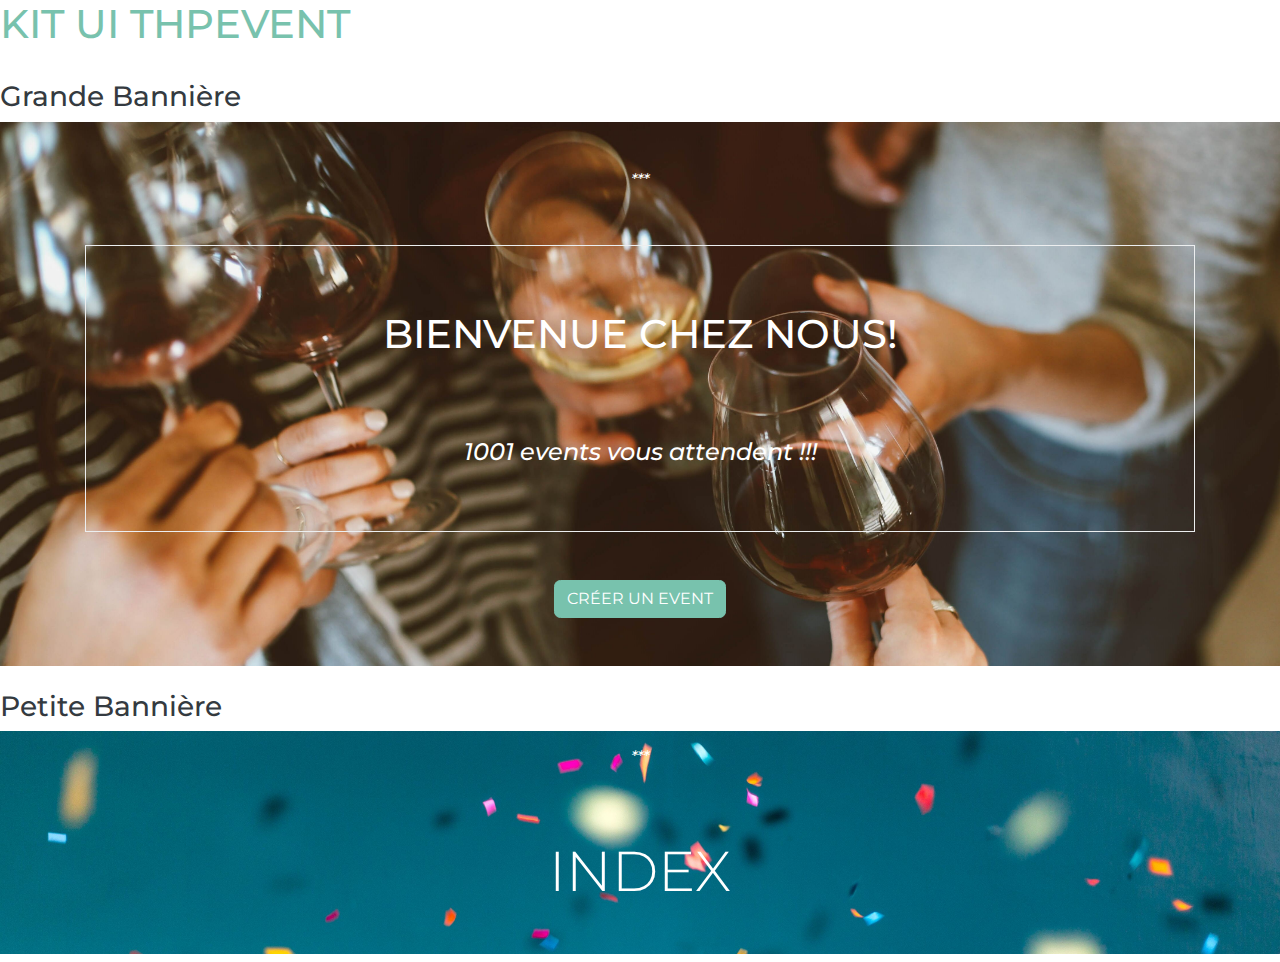
==== banner.html @ 634fb6c3 "AJout éléments card/navbar/footer/form/banner" ====
<!DOCTYPE html>
<html>
  <head>
    <meta charset='utf-8' />
    <title>THPEVENT</title>
    <link rel='stylesheet', href='stylesheet/style.css'>
    <link href='https://fonts.googleapis.com/css?family=Montserrat' rel='stylesheet'>
    <link rel="stylesheet" href="https://use.fontawesome.com/releases/v5.7.2/css/all.css" integrity="sha384-fnmOCqbTlWIlj8LyTjo7mOUStjsKC4pOpQbqyi7RrhN7udi9RwhKkMHpvLbHG9Sr" crossorigin="anonymous">
  </head>
  
  <body>
<h1 class="text-primary">KIT UI THPEVENT</h1></br>
<h3 class="text-dark">Grande Bannière</h3>
  <div class="small-header">
 	<div class="container">
      <div class="text-center">
        <h6 class="text-white font-italic p-5"> *** </h6>
        <div class="border">
        <h1 class="p-3 m-5 text-white ">BIENVENUE CHEZ NOUS!</h1>
        <h4 class="p-3 m-5 text-white font-italic">1001 events vous attendent !!!</h4></div>
        <a class="btn btn-primary btn-xl m-5 text-uppercase" href="#">Créer un EVENT</a>
      </div>
    </div> 
 </div></br>
<h3 class="text-dark">Petite Bannière</h3>
 <div class="header">
 	<div class="container">
      <div class="text-center">
        <h6 class="text-white font-italic p-3"> *** </h6>
        <h1 class="text-white display-4 font-bold p-5"> INDEX </h1>
      </div>
    </div> 
 </div>

  </body> 
<!-- Javascript de BOOTSTRAP pur faire fonctionner le drop down -->
<script src="https://code.jquery.com/jquery-3.3.1.slim.min.js" integrity="sha384-q8i/X+965DzO0rT7abK41JStQIAqVgRVzpbzo5smXKp4YfRvH+8abtTE1Pi6jizo" crossorigin="anonymous"></script>
<script src="https://cdnjs.cloudflare.com/ajax/libs/popper.js/1.14.7/umd/popper.min.js" integrity="sha384-UO2eT0CpHqdSJQ6hJty5KVphtPhzWj9WO1clHTMGa3JDZwrnQq4sF86dIHNDz0W1" crossorigin="anonymous"></script>
<script src="https://stackpath.bootstrapcdn.com/bootstrap/4.3.1/js/bootstrap.min.js" integrity="sha384-JjSmVgyd0p3pXB1rRibZUAYoIIy6OrQ6VrjIEaFf/nJGzIxFDsf4x0xIM+B07jRM" crossorigin="anonymous"></script>
---- stylesheet/style.css ----
@import url("https://fonts.googleapis.com/css?family=Montserrat");
:root {
  --blue: #007bff;
  --indigo: #6610f2;
  --purple: #6f42c1;
  --pink: #e83e8c;
  --red: #FF7851;
  --orange: #fd7e14;
  --yellow: #FFCE67;
  --green: #56CC9D;
  --teal: #20c997;
  --cyan: #6CC3D5;
  --white: #fff;
  --gray: #888;
  --gray-dark: #343a40;
  --primary: #78C2AD;
  --secondary: #F3969A;
  --success: #56CC9D;
  --info: #6CC3D5;
  --warning: #FFCE67;
  --danger: #FF7851;
  --light: #f8f9fa;
  --dark: #343a40;
  --breakpoint-xs: 0;
  --breakpoint-sm: 576px;
  --breakpoint-md: 768px;
  --breakpoint-lg: 992px;
  --breakpoint-xl: 1200px;
  --font-family-sans-serif: -apple-system, BlinkMacSystemFont, "Segoe UI", Roboto, "Helvetica Neue", Arial, "Noto Sans", sans-serif, "Apple Color Emoji", "Segoe UI Emoji", "Segoe UI Symbol", "Noto Color Emoji";
  --font-family-monospace: SFMono-Regular, Menlo, Monaco, Consolas, "Liberation Mono", "Courier New", monospace;
}

*,
*::before,
*::after {
  -webkit-box-sizing: border-box;
          box-sizing: border-box;
}

html {
  font-family: sans-serif;
  line-height: 1.15;
  -webkit-text-size-adjust: 100%;
  -webkit-tap-highlight-color: rgba(0, 0, 0, 0);
}

article, aside, figcaption, figure, footer, header, hgroup, main, nav, section {
  display: block;
}

.header {
  background: url("../images/spark.jpg");
  background-size: cover;
}

.small-header {
  background: url("../images/landing.jpg");
  background-size: cover;
}


body {
  margin: 0;
  font-family: -apple-system, BlinkMacSystemFont, "Segoe UI", Roboto, "Helvetica Neue", Arial, "Noto Sans", sans-serif, "Apple Color Emoji", "Segoe UI Emoji", "Segoe UI Symbol", "Noto Color Emoji";
  font-size: 1rem;
  font-weight: 400;
  line-height: 1.5;
  color: #888;
  text-align: left;
  background-color: #fff;
}

[tabindex="-1"]:focus {
  outline: 0 !important;
}

hr {
  -webkit-box-sizing: content-box;
          box-sizing: content-box;
  height: 0;
  overflow: visible;
}

h1, h2, h3, h4, h5, h6 {
  margin-top: 0;
  margin-bottom: 0.5rem;
}

p {
  margin-top: 0;
  margin-bottom: 1rem;
}

abbr[title],
abbr[data-original-title] {
  text-decoration: underline;
  -webkit-text-decoration: underline dotted;
          text-decoration: underline dotted;
  cursor: help;
  border-bottom: 0;
  text-decoration-skip-ink: none;
}

address {
  margin-bottom: 1rem;
  font-style: normal;
  line-height: inherit;
}

ol,
ul,
dl {
  margin-top: 0;
  margin-bottom: 1rem;
}

ol ol,
ul ul,
ol ul,
ul ol {
  margin-bottom: 0;
}

dt {
  font-weight: 700;
}

dd {
  margin-bottom: .5rem;
  margin-left: 0;
}

blockquote {
  margin: 0 0 1rem;
}

b,
strong {
  font-weight: bolder;
}

small {
  font-size: 80%;
}

sub,
sup {
  position: relative;
  font-size: 75%;
  line-height: 0;
  vertical-align: baseline;
}

sub {
  bottom: -.25em;
}

sup {
  top: -.5em;
}

a {
  color: #78C2AD;
  text-decoration: none;
  background-color: transparent;
}

a:hover {
  color: #4aa48a;
  text-decoration: underline;
}

a:not([href]):not([tabindex]) {
  color: inherit;
  text-decoration: none;
}

a:not([href]):not([tabindex]):hover, a:not([href]):not([tabindex]):focus {
  color: inherit;
  text-decoration: none;
}

a:not([href]):not([tabindex]):focus {
  outline: 0;
}

pre,
code,
kbd,
samp {
  font-family: SFMono-Regular, Menlo, Monaco, Consolas, "Liberation Mono", "Courier New", monospace;
  font-size: 1em;
}

pre {
  margin-top: 0;
  margin-bottom: 1rem;
  overflow: auto;
}

figure {
  margin: 0 0 1rem;
}

img {
  vertical-align: middle;
  border-style: none;
}

svg {
  overflow: hidden;
  vertical-align: middle;
}

table {
  border-collapse: collapse;
}

caption {
  padding-top: 0.75rem;
  padding-bottom: 0.75rem;
  color: #888;
  text-align: left;
  caption-side: bottom;
}

th {
  text-align: inherit;
}

label {
  display: inline-block;
  margin-bottom: 0.5rem;
}

button {
  border-radius: 0;
}

button:focus {
  outline: 1px dotted;
  outline: 5px auto -webkit-focus-ring-color;
}

input,
button,
select,
optgroup,
textarea {
  margin: 0;
  font-family: inherit;
  font-size: inherit;
  line-height: inherit;
}

button,
input {
  overflow: visible;
}

button,
select {
  text-transform: none;
}

select {
  word-wrap: normal;
}

button,
[type="button"],
[type="reset"],
[type="submit"] {
  -webkit-appearance: button;
}

button:not(:disabled),
[type="button"]:not(:disabled),
[type="reset"]:not(:disabled),
[type="submit"]:not(:disabled) {
  cursor: pointer;
}

button::-moz-focus-inner,
[type="button"]::-moz-focus-inner,
[type="reset"]::-moz-focus-inner,
[type="submit"]::-moz-focus-inner {
  padding: 0;
  border-style: none;
}

input[type="radio"],
input[type="checkbox"] {
  -webkit-box-sizing: border-box;
          box-sizing: border-box;
  padding: 0;
}

input[type="date"],
input[type="time"],
input[type="datetime-local"],
input[type="month"] {
  -webkit-appearance: listbox;
}

textarea {
  overflow: auto;
  resize: vertical;
}

fieldset {
  min-width: 0;
  padding: 0;
  margin: 0;
  border: 0;
}

legend {
  display: block;
  width: 100%;
  max-width: 100%;
  padding: 0;
  margin-bottom: .5rem;
  font-size: 1.5rem;
  line-height: inherit;
  color: inherit;
  white-space: normal;
}

progress {
  vertical-align: baseline;
}

[type="number"]::-webkit-inner-spin-button,
[type="number"]::-webkit-outer-spin-button {
  height: auto;
}

[type="search"] {
  outline-offset: -2px;
  -webkit-appearance: none;
}

[type="search"]::-webkit-search-decoration {
  -webkit-appearance: none;
}

::-webkit-file-upload-button {
  font: inherit;
  -webkit-appearance: button;
}

output {
  display: inline-block;
}

summary {
  display: list-item;
  cursor: pointer;
}

template {
  display: none;
}

[hidden] {
  display: none !important;
}


h1, h2, h3, h4, h5, h6,
.h1, .h2, .h3, .h4, .h5, .h6 {
  margin-bottom: 0.5rem;
  font-family: "Montserrat", -apple-system, system-ui, BlinkMacSystemFont, "Segoe UI", Roboto, "Helvetica Neue", Arial, sans-serif;
  font-weight: 500;
  line-height: 1.2;
  color: #5a5a5a;
}

h1, .h1 {
  font-size: 2.5rem;
}

h2, .h2 {
  font-size: 2rem;
}

h3, .h3 {
  font-size: 1.75rem;
}

h4, .h4 {
  font-size: 1.5rem;
}

h5, .h5 {
  font-size: 1.25rem;
}

h6, .h6 {
  font-size: 1rem;
}

.lead {
  font-size: 1.25rem;
  font-weight: 300;
}

.display-1 {
  font-size: 6rem;
  font-weight: 300;
  line-height: 1.2;
}

.display-2 {
  font-size: 5.5rem;
  font-weight: 300;
  line-height: 1.2;
}

.display-3 {
  font-size: 4.5rem;
  font-weight: 300;
  line-height: 1.2;
}

.display-4 {
  font-size: 3.5rem;
  font-weight: 300;
  line-height: 1.2;
}

hr {
  margin-top: 1rem;
  margin-bottom: 1rem;
  border: 0;
  border-top: 1px solid rgba(0, 0, 0, 0.1);
}

small,
.small {
  font-size: 80%;
  font-weight: 400;
}

mark,
.mark {
  padding: 0.2em;
  background-color: #fcf8e3;
}

.list-unstyled {
  padding-left: 0;
  list-style: none;
}

.list-inline {
  padding-left: 0;
  list-style: none;
}

.list-inline-item {
  display: inline-block;
}

.list-inline-item:not(:last-child) {
  margin-right: 0.5rem;
}

.initialism {
  font-size: 90%;
  text-transform: uppercase;
}

.blockquote {
  margin-bottom: 1rem;
  font-size: 1.25rem;
}

.blockquote-footer {
  display: block;
  font-size: 80%;
  color: #888;
}

.blockquote-footer::before {
  content: "\2014\00A0";
}

.img-fluid {
  max-width: 100%;
  height: auto;
}

.img-thumbnail {
  padding: 0.25rem;
  background-color: #fff;
  border: 1px solid #eceeef;
  border-radius: 0.4rem;
  max-width: 100%;
  height: auto;
}

.figure {
  display: inline-block;
}

.figure-img {
  margin-bottom: 0.5rem;
  line-height: 1;
}

.figure-caption {
  font-size: 90%;
  color: #888;
}

code {
  font-size: 87.5%;
  color: #e83e8c;
  word-break: break-word;
}

a > code {
  color: inherit;
}

kbd {
  padding: 0.2rem 0.4rem;
  font-size: 87.5%;
  color: #fff;
  background-color: #212529;
  border-radius: 0.3rem;
}

kbd kbd {
  padding: 0;
  font-size: 100%;
  font-weight: 700;
}

pre {
  display: block;
  font-size: 87.5%;
  color: #212529;
}

pre code {
  font-size: inherit;
  color: inherit;
  word-break: normal;
}

.pre-scrollable {
  max-height: 340px;
  overflow-y: scroll;
}

.container {
  width: 100%;
  padding-right: 15px;
  padding-left: 15px;
  margin-right: auto;
  margin-left: auto;
}

@media (min-width: 576px) {
  .container {
    max-width: 540px;
  }
}

@media (min-width: 768px) {
  .container {
    max-width: 720px;
  }
}

@media (min-width: 992px) {
  .container {
    max-width: 960px;
  }
}

@media (min-width: 1200px) {
  .container {
    max-width: 1140px;
  }
}

.container-fluid {
  width: 100%;
  padding-right: 15px;
  padding-left: 15px;
  margin-right: auto;
  margin-left: auto;
}

.row {
  display: -webkit-box;
  display: -ms-flexbox;
  display: flex;
  -ms-flex-wrap: wrap;
      flex-wrap: wrap;
  margin-right: -15px;
  margin-left: -15px;
}

.no-gutters {
  margin-right: 0;
  margin-left: 0;
}

.no-gutters > .col,
.no-gutters > [class*="col-"] {
  padding-right: 0;
  padding-left: 0;
}

.col-1, .col-2, .col-3, .col-4, .col-5, .col-6, .col-7, .col-8, .col-9, .col-10, .col-11, .col-12, .col,
.col-auto, .col-sm-1, .col-sm-2, .col-sm-3, .col-sm-4, .col-sm-5, .col-sm-6, .col-sm-7, .col-sm-8, .col-sm-9, .col-sm-10, .col-sm-11, .col-sm-12, .col-sm,
.col-sm-auto, .col-md-1, .col-md-2, .col-md-3, .col-md-4, .col-md-5, .col-md-6, .col-md-7, .col-md-8, .col-md-9, .col-md-10, .col-md-11, .col-md-12, .col-md,
.col-md-auto, .col-lg-1, .col-lg-2, .col-lg-3, .col-lg-4, .col-lg-5, .col-lg-6, .col-lg-7, .col-lg-8, .col-lg-9, .col-lg-10, .col-lg-11, .col-lg-12, .col-lg,
.col-lg-auto, .col-xl-1, .col-xl-2, .col-xl-3, .col-xl-4, .col-xl-5, .col-xl-6, .col-xl-7, .col-xl-8, .col-xl-9, .col-xl-10, .col-xl-11, .col-xl-12, .col-xl,
.col-xl-auto {
  position: relative;
  width: 100%;
  padding-right: 15px;
  padding-left: 15px;
}

.col {
  -ms-flex-preferred-size: 0;
      flex-basis: 0;
  -webkit-box-flex: 1;
      -ms-flex-positive: 1;
          flex-grow: 1;
  max-width: 100%;
}

.col-auto {
  -webkit-box-flex: 0;
      -ms-flex: 0 0 auto;
          flex: 0 0 auto;
  width: auto;
  max-width: 100%;
}

.col-1 {
  -webkit-box-flex: 0;
      -ms-flex: 0 0 8.3333333333%;
          flex: 0 0 8.3333333333%;
  max-width: 8.3333333333%;
}

.col-2 {
  -webkit-box-flex: 0;
      -ms-flex: 0 0 16.6666666667%;
          flex: 0 0 16.6666666667%;
  max-width: 16.6666666667%;
}

.col-3 {
  -webkit-box-flex: 0;
      -ms-flex: 0 0 25%;
          flex: 0 0 25%;
  max-width: 25%;
}

.col-4 {
  -webkit-box-flex: 0;
      -ms-flex: 0 0 33.3333333333%;
          flex: 0 0 33.3333333333%;
  max-width: 33.3333333333%;
}

.col-5 {
  -webkit-box-flex: 0;
      -ms-flex: 0 0 41.6666666667%;
          flex: 0 0 41.6666666667%;
  max-width: 41.6666666667%;
}

.col-6 {
  -webkit-box-flex: 0;
      -ms-flex: 0 0 50%;
          flex: 0 0 50%;
  max-width: 50%;
}

.col-7 {
  -webkit-box-flex: 0;
      -ms-flex: 0 0 58.3333333333%;
          flex: 0 0 58.3333333333%;
  max-width: 58.3333333333%;
}

.col-8 {
  -webkit-box-flex: 0;
      -ms-flex: 0 0 66.6666666667%;
          flex: 0 0 66.6666666667%;
  max-width: 66.6666666667%;
}

.col-9 {
  -webkit-box-flex: 0;
      -ms-flex: 0 0 75%;
          flex: 0 0 75%;
  max-width: 75%;
}

.col-10 {
  -webkit-box-flex: 0;
      -ms-flex: 0 0 83.3333333333%;
          flex: 0 0 83.3333333333%;
  max-width: 83.3333333333%;
}

.col-11 {
  -webkit-box-flex: 0;
      -ms-flex: 0 0 91.6666666667%;
          flex: 0 0 91.6666666667%;
  max-width: 91.6666666667%;
}

.col-12 {
  -webkit-box-flex: 0;
      -ms-flex: 0 0 100%;
          flex: 0 0 100%;
  max-width: 100%;
}

.order-first {
  -webkit-box-ordinal-group: 0;
      -ms-flex-order: -1;
          order: -1;
}

.order-last {
  -webkit-box-ordinal-group: 14;
      -ms-flex-order: 13;
          order: 13;
}

.order-0 {
  -webkit-box-ordinal-group: 1;
      -ms-flex-order: 0;
          order: 0;
}

.order-1 {
  -webkit-box-ordinal-group: 2;
      -ms-flex-order: 1;
          order: 1;
}

.order-2 {
  -webkit-box-ordinal-group: 3;
      -ms-flex-order: 2;
          order: 2;
}

.order-3 {
  -webkit-box-ordinal-group: 4;
      -ms-flex-order: 3;
          order: 3;
}

.order-4 {
  -webkit-box-ordinal-group: 5;
      -ms-flex-order: 4;
          order: 4;
}

.order-5 {
  -webkit-box-ordinal-group: 6;
      -ms-flex-order: 5;
          order: 5;
}

.order-6 {
  -webkit-box-ordinal-group: 7;
      -ms-flex-order: 6;
          order: 6;
}

.order-7 {
  -webkit-box-ordinal-group: 8;
      -ms-flex-order: 7;
          order: 7;
}

.order-8 {
  -webkit-box-ordinal-group: 9;
      -ms-flex-order: 8;
          order: 8;
}

.order-9 {
  -webkit-box-ordinal-group: 10;
      -ms-flex-order: 9;
          order: 9;
}

.order-10 {
  -webkit-box-ordinal-group: 11;
      -ms-flex-order: 10;
          order: 10;
}

.order-11 {
  -webkit-box-ordinal-group: 12;
      -ms-flex-order: 11;
          order: 11;
}

.order-12 {
  -webkit-box-ordinal-group: 13;
      -ms-flex-order: 12;
          order: 12;
}

.offset-1 {
  margin-left: 8.3333333333%;
}

.offset-2 {
  margin-left: 16.6666666667%;
}

.offset-3 {
  margin-left: 25%;
}

.offset-4 {
  margin-left: 33.3333333333%;
}

.offset-5 {
  margin-left: 41.6666666667%;
}

.offset-6 {
  margin-left: 50%;
}

.offset-7 {
  margin-left: 58.3333333333%;
}

.offset-8 {
  margin-left: 66.6666666667%;
}

.offset-9 {
  margin-left: 75%;
}

.offset-10 {
  margin-left: 83.3333333333%;
}

.offset-11 {
  margin-left: 91.6666666667%;
}

@media (min-width: 576px) {
  .col-sm {
    -ms-flex-preferred-size: 0;
        flex-basis: 0;
    -webkit-box-flex: 1;
        -ms-flex-positive: 1;
            flex-grow: 1;
    max-width: 100%;
  }
  .col-sm-auto {
    -webkit-box-flex: 0;
        -ms-flex: 0 0 auto;
            flex: 0 0 auto;
    width: auto;
    max-width: 100%;
  }
  .col-sm-1 {
    -webkit-box-flex: 0;
        -ms-flex: 0 0 8.3333333333%;
            flex: 0 0 8.3333333333%;
    max-width: 8.3333333333%;
  }
  .col-sm-2 {
    -webkit-box-flex: 0;
        -ms-flex: 0 0 16.6666666667%;
            flex: 0 0 16.6666666667%;
    max-width: 16.6666666667%;
  }
  .col-sm-3 {
    -webkit-box-flex: 0;
        -ms-flex: 0 0 25%;
            flex: 0 0 25%;
    max-width: 25%;
  }
  .col-sm-4 {
    -webkit-box-flex: 0;
        -ms-flex: 0 0 33.3333333333%;
            flex: 0 0 33.3333333333%;
    max-width: 33.3333333333%;
  }
  .col-sm-5 {
    -webkit-box-flex: 0;
        -ms-flex: 0 0 41.6666666667%;
            flex: 0 0 41.6666666667%;
    max-width: 41.6666666667%;
  }
  .col-sm-6 {
    -webkit-box-flex: 0;
        -ms-flex: 0 0 50%;
            flex: 0 0 50%;
    max-width: 50%;
  }
  .col-sm-7 {
    -webkit-box-flex: 0;
        -ms-flex: 0 0 58.3333333333%;
            flex: 0 0 58.3333333333%;
    max-width: 58.3333333333%;
  }
  .col-sm-8 {
    -webkit-box-flex: 0;
        -ms-flex: 0 0 66.6666666667%;
            flex: 0 0 66.6666666667%;
    max-width: 66.6666666667%;
  }
  .col-sm-9 {
    -webkit-box-flex: 0;
        -ms-flex: 0 0 75%;
            flex: 0 0 75%;
    max-width: 75%;
  }
  .col-sm-10 {
    -webkit-box-flex: 0;
        -ms-flex: 0 0 83.3333333333%;
            flex: 0 0 83.3333333333%;
    max-width: 83.3333333333%;
  }
  .col-sm-11 {
    -webkit-box-flex: 0;
        -ms-flex: 0 0 91.6666666667%;
            flex: 0 0 91.6666666667%;
    max-width: 91.6666666667%;
  }
  .col-sm-12 {
    -webkit-box-flex: 0;
        -ms-flex: 0 0 100%;
            flex: 0 0 100%;
    max-width: 100%;
  }
  .order-sm-first {
    -webkit-box-ordinal-group: 0;
        -ms-flex-order: -1;
            order: -1;
  }
  .order-sm-last {
    -webkit-box-ordinal-group: 14;
        -ms-flex-order: 13;
            order: 13;
  }
  .order-sm-0 {
    -webkit-box-ordinal-group: 1;
        -ms-flex-order: 0;
            order: 0;
  }
  .order-sm-1 {
    -webkit-box-ordinal-group: 2;
        -ms-flex-order: 1;
            order: 1;
  }
  .order-sm-2 {
    -webkit-box-ordinal-group: 3;
        -ms-flex-order: 2;
            order: 2;
  }
  .order-sm-3 {
    -webkit-box-ordinal-group: 4;
        -ms-flex-order: 3;
            order: 3;
  }
  .order-sm-4 {
    -webkit-box-ordinal-group: 5;
        -ms-flex-order: 4;
            order: 4;
  }
  .order-sm-5 {
    -webkit-box-ordinal-group: 6;
        -ms-flex-order: 5;
            order: 5;
  }
  .order-sm-6 {
    -webkit-box-ordinal-group: 7;
        -ms-flex-order: 6;
            order: 6;
  }
  .order-sm-7 {
    -webkit-box-ordinal-group: 8;
        -ms-flex-order: 7;
            order: 7;
  }
  .order-sm-8 {
    -webkit-box-ordinal-group: 9;
        -ms-flex-order: 8;
            order: 8;
  }
  .order-sm-9 {
    -webkit-box-ordinal-group: 10;
        -ms-flex-order: 9;
            order: 9;
  }
  .order-sm-10 {
    -webkit-box-ordinal-group: 11;
        -ms-flex-order: 10;
            order: 10;
  }
  .order-sm-11 {
    -webkit-box-ordinal-group: 12;
        -ms-flex-order: 11;
            order: 11;
  }
  .order-sm-12 {
    -webkit-box-ordinal-group: 13;
        -ms-flex-order: 12;
            order: 12;
  }
  .offset-sm-0 {
    margin-left: 0;
  }
  .offset-sm-1 {
    margin-left: 8.3333333333%;
  }
  .offset-sm-2 {
    margin-left: 16.6666666667%;
  }
  .offset-sm-3 {
    margin-left: 25%;
  }
  .offset-sm-4 {
    margin-left: 33.3333333333%;
  }
  .offset-sm-5 {
    margin-left: 41.6666666667%;
  }
  .offset-sm-6 {
    margin-left: 50%;
  }
  .offset-sm-7 {
    margin-left: 58.3333333333%;
  }
  .offset-sm-8 {
    margin-left: 66.6666666667%;
  }
  .offset-sm-9 {
    margin-left: 75%;
  }
  .offset-sm-10 {
    margin-left: 83.3333333333%;
  }
  .offset-sm-11 {
    margin-left: 91.6666666667%;
  }
}

@media (min-width: 768px) {
  .col-md {
    -ms-flex-preferred-size: 0;
        flex-basis: 0;
    -webkit-box-flex: 1;
        -ms-flex-positive: 1;
            flex-grow: 1;
    max-width: 100%;
  }
  .col-md-auto {
    -webkit-box-flex: 0;
        -ms-flex: 0 0 auto;
            flex: 0 0 auto;
    width: auto;
    max-width: 100%;
  }
  .col-md-1 {
    -webkit-box-flex: 0;
        -ms-flex: 0 0 8.3333333333%;
            flex: 0 0 8.3333333333%;
    max-width: 8.3333333333%;
  }
  .col-md-2 {
    -webkit-box-flex: 0;
        -ms-flex: 0 0 16.6666666667%;
            flex: 0 0 16.6666666667%;
    max-width: 16.6666666667%;
  }
  .col-md-3 {
    -webkit-box-flex: 0;
        -ms-flex: 0 0 25%;
            flex: 0 0 25%;
    max-width: 25%;
  }
  .col-md-4 {
    -webkit-box-flex: 0;
        -ms-flex: 0 0 33.3333333333%;
            flex: 0 0 33.3333333333%;
    max-width: 33.3333333333%;
  }
  .col-md-5 {
    -webkit-box-flex: 0;
        -ms-flex: 0 0 41.6666666667%;
            flex: 0 0 41.6666666667%;
    max-width: 41.6666666667%;
  }
  .col-md-6 {
    -webkit-box-flex: 0;
        -ms-flex: 0 0 50%;
            flex: 0 0 50%;
    max-width: 50%;
  }
  .col-md-7 {
    -webkit-box-flex: 0;
        -ms-flex: 0 0 58.3333333333%;
            flex: 0 0 58.3333333333%;
    max-width: 58.3333333333%;
  }
  .col-md-8 {
    -webkit-box-flex: 0;
        -ms-flex: 0 0 66.6666666667%;
            flex: 0 0 66.6666666667%;
    max-width: 66.6666666667%;
  }
  .col-md-9 {
    -webkit-box-flex: 0;
        -ms-flex: 0 0 75%;
            flex: 0 0 75%;
    max-width: 75%;
  }
  .col-md-10 {
    -webkit-box-flex: 0;
        -ms-flex: 0 0 83.3333333333%;
            flex: 0 0 83.3333333333%;
    max-width: 83.3333333333%;
  }
  .col-md-11 {
    -webkit-box-flex: 0;
        -ms-flex: 0 0 91.6666666667%;
            flex: 0 0 91.6666666667%;
    max-width: 91.6666666667%;
  }
  .col-md-12 {
    -webkit-box-flex: 0;
        -ms-flex: 0 0 100%;
            flex: 0 0 100%;
    max-width: 100%;
  }
  .order-md-first {
    -webkit-box-ordinal-group: 0;
        -ms-flex-order: -1;
            order: -1;
  }
  .order-md-last {
    -webkit-box-ordinal-group: 14;
        -ms-flex-order: 13;
            order: 13;
  }
  .order-md-0 {
    -webkit-box-ordinal-group: 1;
        -ms-flex-order: 0;
            order: 0;
  }
  .order-md-1 {
    -webkit-box-ordinal-group: 2;
        -ms-flex-order: 1;
            order: 1;
  }
  .order-md-2 {
    -webkit-box-ordinal-group: 3;
        -ms-flex-order: 2;
            order: 2;
  }
  .order-md-3 {
    -webkit-box-ordinal-group: 4;
        -ms-flex-order: 3;
            order: 3;
  }
  .order-md-4 {
    -webkit-box-ordinal-group: 5;
        -ms-flex-order: 4;
            order: 4;
  }
  .order-md-5 {
    -webkit-box-ordinal-group: 6;
        -ms-flex-order: 5;
            order: 5;
  }
  .order-md-6 {
    -webkit-box-ordinal-group: 7;
        -ms-flex-order: 6;
            order: 6;
  }
  .order-md-7 {
    -webkit-box-ordinal-group: 8;
        -ms-flex-order: 7;
            order: 7;
  }
  .order-md-8 {
    -webkit-box-ordinal-group: 9;
        -ms-flex-order: 8;
            order: 8;
  }
  .order-md-9 {
    -webkit-box-ordinal-group: 10;
        -ms-flex-order: 9;
            order: 9;
  }
  .order-md-10 {
    -webkit-box-ordinal-group: 11;
        -ms-flex-order: 10;
            order: 10;
  }
  .order-md-11 {
    -webkit-box-ordinal-group: 12;
        -ms-flex-order: 11;
            order: 11;
  }
  .order-md-12 {
    -webkit-box-ordinal-group: 13;
        -ms-flex-order: 12;
            order: 12;
  }
  .offset-md-0 {
    margin-left: 0;
  }
  .offset-md-1 {
    margin-left: 8.3333333333%;
  }
  .offset-md-2 {
    margin-left: 16.6666666667%;
  }
  .offset-md-3 {
    margin-left: 25%;
  }
  .offset-md-4 {
    margin-left: 33.3333333333%;
  }
  .offset-md-5 {
    margin-left: 41.6666666667%;
  }
  .offset-md-6 {
    margin-left: 50%;
  }
  .offset-md-7 {
    margin-left: 58.3333333333%;
  }
  .offset-md-8 {
    margin-left: 66.6666666667%;
  }
  .offset-md-9 {
    margin-left: 75%;
  }
  .offset-md-10 {
    margin-left: 83.3333333333%;
  }
  .offset-md-11 {
    margin-left: 91.6666666667%;
  }
}

@media (min-width: 992px) {
  .col-lg {
    -ms-flex-preferred-size: 0;
        flex-basis: 0;
    -webkit-box-flex: 1;
        -ms-flex-positive: 1;
            flex-grow: 1;
    max-width: 100%;
  }
  .col-lg-auto {
    -webkit-box-flex: 0;
        -ms-flex: 0 0 auto;
            flex: 0 0 auto;
    width: auto;
    max-width: 100%;
  }
  .col-lg-1 {
    -webkit-box-flex: 0;
        -ms-flex: 0 0 8.3333333333%;
            flex: 0 0 8.3333333333%;
    max-width: 8.3333333333%;
  }
  .col-lg-2 {
    -webkit-box-flex: 0;
        -ms-flex: 0 0 16.6666666667%;
            flex: 0 0 16.6666666667%;
    max-width: 16.6666666667%;
  }
  .col-lg-3 {
    -webkit-box-flex: 0;
        -ms-flex: 0 0 25%;
            flex: 0 0 25%;
    max-width: 25%;
  }
  .col-lg-4 {
    -webkit-box-flex: 0;
        -ms-flex: 0 0 33.3333333333%;
            flex: 0 0 33.3333333333%;
    max-width: 33.3333333333%;
  }
  .col-lg-5 {
    -webkit-box-flex: 0;
        -ms-flex: 0 0 41.6666666667%;
            flex: 0 0 41.6666666667%;
    max-width: 41.6666666667%;
  }
  .col-lg-6 {
    -webkit-box-flex: 0;
        -ms-flex: 0 0 50%;
            flex: 0 0 50%;
    max-width: 50%;
  }
  .col-lg-7 {
    -webkit-box-flex: 0;
        -ms-flex: 0 0 58.3333333333%;
            flex: 0 0 58.3333333333%;
    max-width: 58.3333333333%;
  }
  .col-lg-8 {
    -webkit-box-flex: 0;
        -ms-flex: 0 0 66.6666666667%;
            flex: 0 0 66.6666666667%;
    max-width: 66.6666666667%;
  }
  .col-lg-9 {
    -webkit-box-flex: 0;
        -ms-flex: 0 0 75%;
            flex: 0 0 75%;
    max-width: 75%;
  }
  .col-lg-10 {
    -webkit-box-flex: 0;
        -ms-flex: 0 0 83.3333333333%;
            flex: 0 0 83.3333333333%;
    max-width: 83.3333333333%;
  }
  .col-lg-11 {
    -webkit-box-flex: 0;
        -ms-flex: 0 0 91.6666666667%;
            flex: 0 0 91.6666666667%;
    max-width: 91.6666666667%;
  }
  .col-lg-12 {
    -webkit-box-flex: 0;
        -ms-flex: 0 0 100%;
            flex: 0 0 100%;
    max-width: 100%;
  }
  .order-lg-first {
    -webkit-box-ordinal-group: 0;
        -ms-flex-order: -1;
            order: -1;
  }
  .order-lg-last {
    -webkit-box-ordinal-group: 14;
        -ms-flex-order: 13;
            order: 13;
  }
  .order-lg-0 {
    -webkit-box-ordinal-group: 1;
        -ms-flex-order: 0;
            order: 0;
  }
  .order-lg-1 {
    -webkit-box-ordinal-group: 2;
        -ms-flex-order: 1;
            order: 1;
  }
  .order-lg-2 {
    -webkit-box-ordinal-group: 3;
        -ms-flex-order: 2;
            order: 2;
  }
  .order-lg-3 {
    -webkit-box-ordinal-group: 4;
        -ms-flex-order: 3;
            order: 3;
  }
  .order-lg-4 {
    -webkit-box-ordinal-group: 5;
        -ms-flex-order: 4;
            order: 4;
  }
  .order-lg-5 {
    -webkit-box-ordinal-group: 6;
        -ms-flex-order: 5;
            order: 5;
  }
  .order-lg-6 {
    -webkit-box-ordinal-group: 7;
        -ms-flex-order: 6;
            order: 6;
  }
  .order-lg-7 {
    -webkit-box-ordinal-group: 8;
        -ms-flex-order: 7;
            order: 7;
  }
  .order-lg-8 {
    -webkit-box-ordinal-group: 9;
        -ms-flex-order: 8;
            order: 8;
  }
  .order-lg-9 {
    -webkit-box-ordinal-group: 10;
        -ms-flex-order: 9;
            order: 9;
  }
  .order-lg-10 {
    -webkit-box-ordinal-group: 11;
        -ms-flex-order: 10;
            order: 10;
  }
  .order-lg-11 {
    -webkit-box-ordinal-group: 12;
        -ms-flex-order: 11;
            order: 11;
  }
  .order-lg-12 {
    -webkit-box-ordinal-group: 13;
        -ms-flex-order: 12;
            order: 12;
  }
  .offset-lg-0 {
    margin-left: 0;
  }
  .offset-lg-1 {
    margin-left: 8.3333333333%;
  }
  .offset-lg-2 {
    margin-left: 16.6666666667%;
  }
  .offset-lg-3 {
    margin-left: 25%;
  }
  .offset-lg-4 {
    margin-left: 33.3333333333%;
  }
  .offset-lg-5 {
    margin-left: 41.6666666667%;
  }
  .offset-lg-6 {
    margin-left: 50%;
  }
  .offset-lg-7 {
    margin-left: 58.3333333333%;
  }
  .offset-lg-8 {
    margin-left: 66.6666666667%;
  }
  .offset-lg-9 {
    margin-left: 75%;
  }
  .offset-lg-10 {
    margin-left: 83.3333333333%;
  }
  .offset-lg-11 {
    margin-left: 91.6666666667%;
  }
}

@media (min-width: 1200px) {
  .col-xl {
    -ms-flex-preferred-size: 0;
        flex-basis: 0;
    -webkit-box-flex: 1;
        -ms-flex-positive: 1;
            flex-grow: 1;
    max-width: 100%;
  }
  .col-xl-auto {
    -webkit-box-flex: 0;
        -ms-flex: 0 0 auto;
            flex: 0 0 auto;
    width: auto;
    max-width: 100%;
  }
  .col-xl-1 {
    -webkit-box-flex: 0;
        -ms-flex: 0 0 8.3333333333%;
            flex: 0 0 8.3333333333%;
    max-width: 8.3333333333%;
  }
  .col-xl-2 {
    -webkit-box-flex: 0;
        -ms-flex: 0 0 16.6666666667%;
            flex: 0 0 16.6666666667%;
    max-width: 16.6666666667%;
  }
  .col-xl-3 {
    -webkit-box-flex: 0;
        -ms-flex: 0 0 25%;
            flex: 0 0 25%;
    max-width: 25%;
  }
  .col-xl-4 {
    -webkit-box-flex: 0;
        -ms-flex: 0 0 33.3333333333%;
            flex: 0 0 33.3333333333%;
    max-width: 33.3333333333%;
  }
  .col-xl-5 {
    -webkit-box-flex: 0;
        -ms-flex: 0 0 41.6666666667%;
            flex: 0 0 41.6666666667%;
    max-width: 41.6666666667%;
  }
  .col-xl-6 {
    -webkit-box-flex: 0;
        -ms-flex: 0 0 50%;
            flex: 0 0 50%;
    max-width: 50%;
  }
  .col-xl-7 {
    -webkit-box-flex: 0;
        -ms-flex: 0 0 58.3333333333%;
            flex: 0 0 58.3333333333%;
    max-width: 58.3333333333%;
  }
  .col-xl-8 {
    -webkit-box-flex: 0;
        -ms-flex: 0 0 66.6666666667%;
            flex: 0 0 66.6666666667%;
    max-width: 66.6666666667%;
  }
  .col-xl-9 {
    -webkit-box-flex: 0;
        -ms-flex: 0 0 75%;
            flex: 0 0 75%;
    max-width: 75%;
  }
  .col-xl-10 {
    -webkit-box-flex: 0;
        -ms-flex: 0 0 83.3333333333%;
            flex: 0 0 83.3333333333%;
    max-width: 83.3333333333%;
  }
  .col-xl-11 {
    -webkit-box-flex: 0;
        -ms-flex: 0 0 91.6666666667%;
            flex: 0 0 91.6666666667%;
    max-width: 91.6666666667%;
  }
  .col-xl-12 {
    -webkit-box-flex: 0;
        -ms-flex: 0 0 100%;
            flex: 0 0 100%;
    max-width: 100%;
  }
  .order-xl-first {
    -webkit-box-ordinal-group: 0;
        -ms-flex-order: -1;
            order: -1;
  }
  .order-xl-last {
    -webkit-box-ordinal-group: 14;
        -ms-flex-order: 13;
            order: 13;
  }
  .order-xl-0 {
    -webkit-box-ordinal-group: 1;
        -ms-flex-order: 0;
            order: 0;
  }
  .order-xl-1 {
    -webkit-box-ordinal-group: 2;
        -ms-flex-order: 1;
            order: 1;
  }
  .order-xl-2 {
    -webkit-box-ordinal-group: 3;
        -ms-flex-order: 2;
            order: 2;
  }
  .order-xl-3 {
    -webkit-box-ordinal-group: 4;
        -ms-flex-order: 3;
            order: 3;
  }
  .order-xl-4 {
    -webkit-box-ordinal-group: 5;
        -ms-flex-order: 4;
            order: 4;
  }
  .order-xl-5 {
    -webkit-box-ordinal-group: 6;
        -ms-flex-order: 5;
            order: 5;
  }
  .order-xl-6 {
    -webkit-box-ordinal-group: 7;
        -ms-flex-order: 6;
            order: 6;
  }
  .order-xl-7 {
    -webkit-box-ordinal-group: 8;
        -ms-flex-order: 7;
            order: 7;
  }
  .order-xl-8 {
    -webkit-box-ordinal-group: 9;
        -ms-flex-order: 8;
            order: 8;
  }
  .order-xl-9 {
    -webkit-box-ordinal-group: 10;
        -ms-flex-order: 9;
            order: 9;
  }
  .order-xl-10 {
    -webkit-box-ordinal-group: 11;
        -ms-flex-order: 10;
            order: 10;
  }
  .order-xl-11 {
    -webkit-box-ordinal-group: 12;
        -ms-flex-order: 11;
            order: 11;
  }
  .order-xl-12 {
    -webkit-box-ordinal-group: 13;
        -ms-flex-order: 12;
            order: 12;
  }
  .offset-xl-0 {
    margin-left: 0;
  }
  .offset-xl-1 {
    margin-left: 8.3333333333%;
  }
  .offset-xl-2 {
    margin-left: 16.6666666667%;
  }
  .offset-xl-3 {
    margin-left: 25%;
  }
  .offset-xl-4 {
    margin-left: 33.3333333333%;
  }
  .offset-xl-5 {
    margin-left: 41.6666666667%;
  }
  .offset-xl-6 {
    margin-left: 50%;
  }
  .offset-xl-7 {
    margin-left: 58.3333333333%;
  }
  .offset-xl-8 {
    margin-left: 66.6666666667%;
  }
  .offset-xl-9 {
    margin-left: 75%;
  }
  .offset-xl-10 {
    margin-left: 83.3333333333%;
  }
  .offset-xl-11 {
    margin-left: 91.6666666667%;
  }
}

.table {
  width: 100%;
  margin-bottom: 1rem;
  color: #888;
}

.table th,
.table td {
  padding: 0.75rem;
  vertical-align: top;
  border-top: 1px solid rgba(0, 0, 0, 0.05);
}

.table thead th {
  vertical-align: bottom;
  border-bottom: 2px solid rgba(0, 0, 0, 0.05);
}

.table tbody + tbody {
  border-top: 2px solid rgba(0, 0, 0, 0.05);
}

.table-sm th,
.table-sm td {
  padding: 0.3rem;
}

.table-bordered {
  border: 1px solid rgba(0, 0, 0, 0.05);
}

.table-bordered th,
.table-bordered td {
  border: 1px solid rgba(0, 0, 0, 0.05);
}

.table-bordered thead th,
.table-bordered thead td {
  border-bottom-width: 2px;
}

.table-borderless th,
.table-borderless td,
.table-borderless thead th,
.table-borderless tbody + tbody {
  border: 0;
}

.table-striped tbody tr:nth-of-type(odd) {
  background-color: rgba(0, 0, 0, 0.05);
}

.table-hover tbody tr:hover {
  color: #888;
  background-color: rgba(0, 0, 0, 0.075);
}

.table-primary,
.table-primary > th,
.table-primary > td {
  background-color: #d9eee8;
}

.table-primary th,
.table-primary td,
.table-primary thead th,
.table-primary tbody + tbody {
  border-color: #b9dfd4;
}

.table-hover .table-primary:hover {
  background-color: #c7e6dd;
}

.table-hover .table-primary:hover > td,
.table-hover .table-primary:hover > th {
  background-color: #c7e6dd;
}

.table-secondary,
.table-secondary > th,
.table-secondary > td {
  background-color: #fce2e3;
}

.table-secondary th,
.table-secondary td,
.table-secondary thead th,
.table-secondary tbody + tbody {
  border-color: #f9c8ca;
}

.table-hover .table-secondary:hover {
  background-color: #facbcd;
}

.table-hover .table-secondary:hover > td,
.table-hover .table-secondary:hover > th {
  background-color: #facbcd;
}

.table-success,
.table-success > th,
.table-success > td {
  background-color: #d0f1e4;
}

.table-success th,
.table-success td,
.table-success thead th,
.table-success tbody + tbody {
  border-color: #a7e4cc;
}

.table-hover .table-success:hover {
  background-color: #bcebd9;
}

.table-hover .table-success:hover > td,
.table-hover .table-success:hover > th {
  background-color: #bcebd9;
}

.table-info,
.table-info > th,
.table-info > td {
  background-color: #d6eef3;
}

.table-info th,
.table-info td,
.table-info thead th,
.table-info tbody + tbody {
  border-color: #b3e0e9;
}

.table-hover .table-info:hover {
  background-color: #c2e6ed;
}

.table-hover .table-info:hover > td,
.table-hover .table-info:hover > th {
  background-color: #c2e6ed;
}

.table-warning,
.table-warning > th,
.table-warning > td {
  background-color: #fff1d4;
}

.table-warning th,
.table-warning td,
.table-warning thead th,
.table-warning tbody + tbody {
  border-color: #ffe6b0;
}

.table-hover .table-warning:hover {
  background-color: #ffe9bb;
}

.table-hover .table-warning:hover > td,
.table-hover .table-warning:hover > th {
  background-color: #ffe9bb;
}

.table-danger,
.table-danger > th,
.table-danger > td {
  background-color: #ffd9ce;
}

.table-danger th,
.table-danger td,
.table-danger thead th,
.table-danger tbody + tbody {
  border-color: #ffb9a5;
}

.table-hover .table-danger:hover {
  background-color: #ffc5b5;
}

.table-hover .table-danger:hover > td,
.table-hover .table-danger:hover > th {
  background-color: #ffc5b5;
}

.table-light,
.table-light > th,
.table-light > td {
  background-color: #fdfdfe;
}

.table-light th,
.table-light td,
.table-light thead th,
.table-light tbody + tbody {
  border-color: #fbfcfc;
}

.table-hover .table-light:hover {
  background-color: #ececf6;
}

.table-hover .table-light:hover > td,
.table-hover .table-light:hover > th {
  background-color: #ececf6;
}

.table-dark,
.table-dark > th,
.table-dark > td {
  background-color: #c6c8ca;
}

.table-dark th,
.table-dark td,
.table-dark thead th,
.table-dark tbody + tbody {
  border-color: #95999c;
}

.table-hover .table-dark:hover {
  background-color: #b9bbbe;
}

.table-hover .table-dark:hover > td,
.table-hover .table-dark:hover > th {
  background-color: #b9bbbe;
}

.table-active,
.table-active > th,
.table-active > td {
  background-color: rgba(0, 0, 0, 0.075);
}

.table-hover .table-active:hover {
  background-color: rgba(0, 0, 0, 0.075);
}

.table-hover .table-active:hover > td,
.table-hover .table-active:hover > th {
  background-color: rgba(0, 0, 0, 0.075);
}

.table .thead-dark th {
  color: #fff;
  background-color: #343a40;
  border-color: #454d55;
}

.table .thead-light th {
  color: #5a5a5a;
  background-color: #f7f7f9;
  border-color: rgba(0, 0, 0, 0.05);
}

.table-dark {
  color: #fff;
  background-color: #343a40;
}

.table-dark th,
.table-dark td,
.table-dark thead th {
  border-color: #454d55;
}

.table-dark.table-bordered {
  border: 0;
}

.table-dark.table-striped tbody tr:nth-of-type(odd) {
  background-color: rgba(255, 255, 255, 0.05);
}

.table-dark.table-hover tbody tr:hover {
  color: #fff;
  background-color: rgba(255, 255, 255, 0.075);
}

@media (max-width: 575.98px) {
  .table-responsive-sm {
    display: block;
    width: 100%;
    overflow-x: auto;
    -webkit-overflow-scrolling: touch;
  }
  .table-responsive-sm > .table-bordered {
    border: 0;
  }
}

@media (max-width: 767.98px) {
  .table-responsive-md {
    display: block;
    width: 100%;
    overflow-x: auto;
    -webkit-overflow-scrolling: touch;
  }
  .table-responsive-md > .table-bordered {
    border: 0;
  }
}

@media (max-width: 991.98px) {
  .table-responsive-lg {
    display: block;
    width: 100%;
    overflow-x: auto;
    -webkit-overflow-scrolling: touch;
  }
  .table-responsive-lg > .table-bordered {
    border: 0;
  }
}

@media (max-width: 1199.98px) {
  .table-responsive-xl {
    display: block;
    width: 100%;
    overflow-x: auto;
    -webkit-overflow-scrolling: touch;
  }
  .table-responsive-xl > .table-bordered {
    border: 0;
  }
}

.table-responsive {
  display: block;
  width: 100%;
  overflow-x: auto;
  -webkit-overflow-scrolling: touch;
}

.table-responsive > .table-bordered {
  border: 0;
}

form {
  width: 30%;
  margin: auto;
}
.form-control {
  display: block;
  width: 100%;
  height: calc(1.5em + 0.75rem + 2px);
  padding: 0.375rem 0.75rem;
  font-size: 1rem;
  font-weight: 400;
  line-height: 1.5;
  color: #5a5a5a;
  background-color: #fff;
  background-clip: padding-box;
  border: 1px solid #ced4da;
  border-radius: 0.4rem;
  -webkit-transition: border-color 0.15s ease-in-out, -webkit-box-shadow 0.15s ease-in-out;
  transition: border-color 0.15s ease-in-out, -webkit-box-shadow 0.15s ease-in-out;
  transition: border-color 0.15s ease-in-out, box-shadow 0.15s ease-in-out;
  transition: border-color 0.15s ease-in-out, box-shadow 0.15s ease-in-out, -webkit-box-shadow 0.15s ease-in-out;
}

@media (prefers-reduced-motion: reduce) {
  .form-control {
    -webkit-transition: none;
    transition: none;
  }
}

.form-control::-ms-expand {
  background-color: transparent;
  border: 0;
}

.form-control:focus {
  color: #5a5a5a;
  background-color: #fff;
  border-color: #d0eae2;
  outline: 0;
  -webkit-box-shadow: 0 0 0 0.2rem rgba(120, 194, 173, 0.25);
          box-shadow: 0 0 0 0.2rem rgba(120, 194, 173, 0.25);
}

.form-control::-webkit-input-placeholder {
  color: #888;
  opacity: 1;
}

.form-control::-ms-input-placeholder {
  color: #888;
  opacity: 1;
}

.form-control::placeholder {
  color: #888;
  opacity: 1;
}

.form-control:disabled, .form-control[readonly] {
  background-color: #f7f7f9;
  opacity: 1;
}

select.form-control:focus::-ms-value {
  color: #5a5a5a;
  background-color: #fff;
}

.form-control-file,
.form-control-range {
  display: block;
  width: 100%;
}

.col-form-label {
  padding-top: calc(0.375rem + 1px);
  padding-bottom: calc(0.375rem + 1px);
  margin-bottom: 0;
  font-size: inherit;
  line-height: 1.5;
}

.col-form-label-lg {
  padding-top: calc(0.5rem + 1px);
  padding-bottom: calc(0.5rem + 1px);
  font-size: 1.25rem;
  line-height: 1.5;
}

.col-form-label-sm {
  padding-top: calc(0.25rem + 1px);
  padding-bottom: calc(0.25rem + 1px);
  font-size: 0.875rem;
  line-height: 1.5;
}

.form-control-plaintext {
  display: block;
  width: 100%;
  padding-top: 0.375rem;
  padding-bottom: 0.375rem;
  margin-bottom: 0;
  line-height: 1.5;
  color: #888;
  background-color: transparent;
  border: solid transparent;
  border-width: 1px 0;
}

.form-control-plaintext.form-control-sm, .form-control-plaintext.form-control-lg {
  padding-right: 0;
  padding-left: 0;
}

.form-control-sm {
  height: calc(1.5em + 0.5rem + 2px);
  padding: 0.25rem 0.5rem;
  font-size: 0.875rem;
  line-height: 1.5;
  border-radius: 0.3rem;
}

.form-control-lg {
  height: calc(1.5em + 1rem + 2px);
  padding: 0.5rem 1rem;
  font-size: 1.25rem;
  line-height: 1.5;
  border-radius: 0.6rem;
}

select.form-control[size], select.form-control[multiple] {
  height: auto;
}

textarea.form-control {
  height: auto;
}

.form-group {
  margin-bottom: 1rem;
}

.form-text {
  display: block;
  margin-top: 0.25rem;
}

.form-row {
  display: -webkit-box;
  display: -ms-flexbox;
  display: flex;
  -ms-flex-wrap: wrap;
      flex-wrap: wrap;
  margin-right: -5px;
  margin-left: -5px;
}

.form-row > .col,
.form-row > [class*="col-"] {
  padding-right: 5px;
  padding-left: 5px;
}

.form-check {
  position: relative;
  display: block;
  padding-left: 1.25rem;
}

.form-check-input {
  position: absolute;
  margin-top: 0.3rem;
  margin-left: -1.25rem;
}

.form-check-input:disabled ~ .form-check-label {
  color: #888;
}

.form-check-label {
  margin-bottom: 0;
}

.form-check-inline {
  display: -webkit-inline-box;
  display: -ms-inline-flexbox;
  display: inline-flex;
  -webkit-box-align: center;
      -ms-flex-align: center;
          align-items: center;
  padding-left: 0;
  margin-right: 0.75rem;
}

.form-check-inline .form-check-input {
  position: static;
  margin-top: 0;
  margin-right: 0.3125rem;
  margin-left: 0;
}

.valid-feedback {
  display: none;
  width: 100%;
  margin-top: 0.25rem;
  font-size: 80%;
  color: #56CC9D;
}

.valid-tooltip {
  position: absolute;
  top: 100%;
  z-index: 5;
  display: none;
  max-width: 100%;
  padding: 0.25rem 0.5rem;
  margin-top: .1rem;
  font-size: 0.875rem;
  line-height: 1.5;
  color: #fff;
  background-color: rgba(86, 204, 157, 0.9);
  border-radius: 0.4rem;
}

.was-validated .form-control:valid, .form-control.is-valid {
  border-color: #56CC9D;
  padding-right: calc(1.5em + 0.75rem);
  background-image: url("data:image/svg+xml,%3csvg xmlns='http://www.w3.org/2000/svg' viewBox='0 0 8 8'%3e%3cpath fill='%2356CC9D' d='M2.3 6.73L.6 4.53c-.4-1.04.46-1.4 1.1-.8l1.1 1.4 3.4-3.8c.6-.63 1.6-.27 1.2.7l-4 4.6c-.43.5-.8.4-1.1.1z'/%3e%3c/svg%3e");
  background-repeat: no-repeat;
  background-position: center right calc(0.375em + 0.1875rem);
  background-size: calc(0.75em + 0.375rem) calc(0.75em + 0.375rem);
}

.was-validated .form-control:valid:focus, .form-control.is-valid:focus {
  border-color: #56CC9D;
  -webkit-box-shadow: 0 0 0 0.2rem rgba(86, 204, 157, 0.25);
          box-shadow: 0 0 0 0.2rem rgba(86, 204, 157, 0.25);
}

.was-validated .form-control:valid ~ .valid-feedback,
.was-validated .form-control:valid ~ .valid-tooltip, .form-control.is-valid ~ .valid-feedback,
.form-control.is-valid ~ .valid-tooltip {
  display: block;
}

.was-validated textarea.form-control:valid, textarea.form-control.is-valid {
  padding-right: calc(1.5em + 0.75rem);
  background-position: top calc(0.375em + 0.1875rem) right calc(0.375em + 0.1875rem);
}

.was-validated .custom-select:valid, .custom-select.is-valid {
  border-color: #56CC9D;
  padding-right: calc((1em + 0.75rem) * 3 / 4 + 1.75rem);
  background: url("data:image/svg+xml,%3csvg xmlns='http://www.w3.org/2000/svg' viewBox='0 0 4 5'%3e%3cpath fill='%23343a40' d='M2 0L0 2h4zm0 5L0 3h4z'/%3e%3c/svg%3e") no-repeat right 0.75rem center/8px 10px, url("data:image/svg+xml,%3csvg xmlns='http://www.w3.org/2000/svg' viewBox='0 0 8 8'%3e%3cpath fill='%2356CC9D' d='M2.3 6.73L.6 4.53c-.4-1.04.46-1.4 1.1-.8l1.1 1.4 3.4-3.8c.6-.63 1.6-.27 1.2.7l-4 4.6c-.43.5-.8.4-1.1.1z'/%3e%3c/svg%3e") #fff no-repeat center right 1.75rem/calc(0.75em + 0.375rem) calc(0.75em + 0.375rem);
}

.was-validated .custom-select:valid:focus, .custom-select.is-valid:focus {
  border-color: #56CC9D;
  -webkit-box-shadow: 0 0 0 0.2rem rgba(86, 204, 157, 0.25);
          box-shadow: 0 0 0 0.2rem rgba(86, 204, 157, 0.25);
}

.was-validated .custom-select:valid ~ .valid-feedback,
.was-validated .custom-select:valid ~ .valid-tooltip, .custom-select.is-valid ~ .valid-feedback,
.custom-select.is-valid ~ .valid-tooltip {
  display: block;
}

.was-validated .form-control-file:valid ~ .valid-feedback,
.was-validated .form-control-file:valid ~ .valid-tooltip, .form-control-file.is-valid ~ .valid-feedback,
.form-control-file.is-valid ~ .valid-tooltip {
  display: block;
}

.was-validated .form-check-input:valid ~ .form-check-label, .form-check-input.is-valid ~ .form-check-label {
  color: #56CC9D;
}

.was-validated .form-check-input:valid ~ .valid-feedback,
.was-validated .form-check-input:valid ~ .valid-tooltip, .form-check-input.is-valid ~ .valid-feedback,
.form-check-input.is-valid ~ .valid-tooltip {
  display: block;
}

.was-validated .custom-control-input:valid ~ .custom-control-label, .custom-control-input.is-valid ~ .custom-control-label {
  color: #56CC9D;
}

.was-validated .custom-control-input:valid ~ .custom-control-label::before, .custom-control-input.is-valid ~ .custom-control-label::before {
  border-color: #56CC9D;
}

.was-validated .custom-control-input:valid ~ .valid-feedback,
.was-validated .custom-control-input:valid ~ .valid-tooltip, .custom-control-input.is-valid ~ .valid-feedback,
.custom-control-input.is-valid ~ .valid-tooltip {
  display: block;
}

.was-validated .custom-control-input:valid:checked ~ .custom-control-label::before, .custom-control-input.is-valid:checked ~ .custom-control-label::before {
  border-color: #7dd8b4;
  background-color: #7dd8b4;
}

.was-validated .custom-control-input:valid:focus ~ .custom-control-label::before, .custom-control-input.is-valid:focus ~ .custom-control-label::before {
  -webkit-box-shadow: 0 0 0 0.2rem rgba(86, 204, 157, 0.25);
          box-shadow: 0 0 0 0.2rem rgba(86, 204, 157, 0.25);
}

.was-validated .custom-control-input:valid:focus:not(:checked) ~ .custom-control-label::before, .custom-control-input.is-valid:focus:not(:checked) ~ .custom-control-label::before {
  border-color: #56CC9D;
}

.was-validated .custom-file-input:valid ~ .custom-file-label, .custom-file-input.is-valid ~ .custom-file-label {
  border-color: #56CC9D;
}

.was-validated .custom-file-input:valid ~ .valid-feedback,
.was-validated .custom-file-input:valid ~ .valid-tooltip, .custom-file-input.is-valid ~ .valid-feedback,
.custom-file-input.is-valid ~ .valid-tooltip {
  display: block;
}

.was-validated .custom-file-input:valid:focus ~ .custom-file-label, .custom-file-input.is-valid:focus ~ .custom-file-label {
  border-color: #56CC9D;
  -webkit-box-shadow: 0 0 0 0.2rem rgba(86, 204, 157, 0.25);
          box-shadow: 0 0 0 0.2rem rgba(86, 204, 157, 0.25);
}

.invalid-feedback {
  display: none;
  width: 100%;
  margin-top: 0.25rem;
  font-size: 80%;
  color: #FF7851;
}

.invalid-tooltip {
  position: absolute;
  top: 100%;
  z-index: 5;
  display: none;
  max-width: 100%;
  padding: 0.25rem 0.5rem;
  margin-top: .1rem;
  font-size: 0.875rem;
  line-height: 1.5;
  color: #fff;
  background-color: rgba(255, 120, 81, 0.9);
  border-radius: 0.4rem;
}

.was-validated .form-control:invalid, .form-control.is-invalid {
  border-color: #FF7851;
  padding-right: calc(1.5em + 0.75rem);
  background-image: url("data:image/svg+xml,%3csvg xmlns='http://www.w3.org/2000/svg' fill='%23FF7851' viewBox='-2 -2 7 7'%3e%3cpath stroke='%23FF7851' d='M0 0l3 3m0-3L0 3'/%3e%3ccircle r='.5'/%3e%3ccircle cx='3' r='.5'/%3e%3ccircle cy='3' r='.5'/%3e%3ccircle cx='3' cy='3' r='.5'/%3e%3c/svg%3E");
  background-repeat: no-repeat;
  background-position: center right calc(0.375em + 0.1875rem);
  background-size: calc(0.75em + 0.375rem) calc(0.75em + 0.375rem);
}

.was-validated .form-control:invalid:focus, .form-control.is-invalid:focus {
  border-color: #FF7851;
  -webkit-box-shadow: 0 0 0 0.2rem rgba(255, 120, 81, 0.25);
          box-shadow: 0 0 0 0.2rem rgba(255, 120, 81, 0.25);
}

.was-validated .form-control:invalid ~ .invalid-feedback,
.was-validated .form-control:invalid ~ .invalid-tooltip, .form-control.is-invalid ~ .invalid-feedback,
.form-control.is-invalid ~ .invalid-tooltip {
  display: block;
}

.was-validated textarea.form-control:invalid, textarea.form-control.is-invalid {
  padding-right: calc(1.5em + 0.75rem);
  background-position: top calc(0.375em + 0.1875rem) right calc(0.375em + 0.1875rem);
}

.was-validated .custom-select:invalid, .custom-select.is-invalid {
  border-color: #FF7851;
  padding-right: calc((1em + 0.75rem) * 3 / 4 + 1.75rem);
  background: url("data:image/svg+xml,%3csvg xmlns='http://www.w3.org/2000/svg' viewBox='0 0 4 5'%3e%3cpath fill='%23343a40' d='M2 0L0 2h4zm0 5L0 3h4z'/%3e%3c/svg%3e") no-repeat right 0.75rem center/8px 10px, url("data:image/svg+xml,%3csvg xmlns='http://www.w3.org/2000/svg' fill='%23FF7851' viewBox='-2 -2 7 7'%3e%3cpath stroke='%23FF7851' d='M0 0l3 3m0-3L0 3'/%3e%3ccircle r='.5'/%3e%3ccircle cx='3' r='.5'/%3e%3ccircle cy='3' r='.5'/%3e%3ccircle cx='3' cy='3' r='.5'/%3e%3c/svg%3E") #fff no-repeat center right 1.75rem/calc(0.75em + 0.375rem) calc(0.75em + 0.375rem);
}

.was-validated .custom-select:invalid:focus, .custom-select.is-invalid:focus {
  border-color: #FF7851;
  -webkit-box-shadow: 0 0 0 0.2rem rgba(255, 120, 81, 0.25);
          box-shadow: 0 0 0 0.2rem rgba(255, 120, 81, 0.25);
}

.was-validated .custom-select:invalid ~ .invalid-feedback,
.was-validated .custom-select:invalid ~ .invalid-tooltip, .custom-select.is-invalid ~ .invalid-feedback,
.custom-select.is-invalid ~ .invalid-tooltip {
  display: block;
}

.was-validated .form-control-file:invalid ~ .invalid-feedback,
.was-validated .form-control-file:invalid ~ .invalid-tooltip, .form-control-file.is-invalid ~ .invalid-feedback,
.form-control-file.is-invalid ~ .invalid-tooltip {
  display: block;
}

.was-validated .form-check-input:invalid ~ .form-check-label, .form-check-input.is-invalid ~ .form-check-label {
  color: #FF7851;
}

.was-validated .form-check-input:invalid ~ .invalid-feedback,
.was-validated .form-check-input:invalid ~ .invalid-tooltip, .form-check-input.is-invalid ~ .invalid-feedback,
.form-check-input.is-invalid ~ .invalid-tooltip {
  display: block;
}

.was-validated .custom-control-input:invalid ~ .custom-control-label, .custom-control-input.is-invalid ~ .custom-control-label {
  color: #FF7851;
}

.was-validated .custom-control-input:invalid ~ .custom-control-label::before, .custom-control-input.is-invalid ~ .custom-control-label::before {
  border-color: #FF7851;
}

.was-validated .custom-control-input:invalid ~ .invalid-feedback,
.was-validated .custom-control-input:invalid ~ .invalid-tooltip, .custom-control-input.is-invalid ~ .invalid-feedback,
.custom-control-input.is-invalid ~ .invalid-tooltip {
  display: block;
}

.was-validated .custom-control-input:invalid:checked ~ .custom-control-label::before, .custom-control-input.is-invalid:checked ~ .custom-control-label::before {
  border-color: #ffa084;
  background-color: #ffa084;
}

.was-validated .custom-control-input:invalid:focus ~ .custom-control-label::before, .custom-control-input.is-invalid:focus ~ .custom-control-label::before {
  -webkit-box-shadow: 0 0 0 0.2rem rgba(255, 120, 81, 0.25);
          box-shadow: 0 0 0 0.2rem rgba(255, 120, 81, 0.25);
}

.was-validated .custom-control-input:invalid:focus:not(:checked) ~ .custom-control-label::before, .custom-control-input.is-invalid:focus:not(:checked) ~ .custom-control-label::before {
  border-color: #FF7851;
}

.was-validated .custom-file-input:invalid ~ .custom-file-label, .custom-file-input.is-invalid ~ .custom-file-label {
  border-color: #FF7851;
}

.was-validated .custom-file-input:invalid ~ .invalid-feedback,
.was-validated .custom-file-input:invalid ~ .invalid-tooltip, .custom-file-input.is-invalid ~ .invalid-feedback,
.custom-file-input.is-invalid ~ .invalid-tooltip {
  display: block;
}

.was-validated .custom-file-input:invalid:focus ~ .custom-file-label, .custom-file-input.is-invalid:focus ~ .custom-file-label {
  border-color: #FF7851;
  -webkit-box-shadow: 0 0 0 0.2rem rgba(255, 120, 81, 0.25);
          box-shadow: 0 0 0 0.2rem rgba(255, 120, 81, 0.25);
}

.form-inline {
  display: -webkit-box;
  display: -ms-flexbox;
  display: flex;
  -webkit-box-orient: horizontal;
  -webkit-box-direction: normal;
      -ms-flex-flow: row wrap;
          flex-flow: row wrap;
  -webkit-box-align: center;
      -ms-flex-align: center;
          align-items: center;
}

.form-inline .form-check {
  width: 100%;
}

@media (min-width: 576px) {
  .form-inline label {
    display: -webkit-box;
    display: -ms-flexbox;
    display: flex;
    -webkit-box-align: center;
        -ms-flex-align: center;
            align-items: center;
    -webkit-box-pack: center;
        -ms-flex-pack: center;
            justify-content: center;
    margin-bottom: 0;
  }
  .form-inline .form-group {
    display: -webkit-box;
    display: -ms-flexbox;
    display: flex;
    -webkit-box-flex: 0;
        -ms-flex: 0 0 auto;
            flex: 0 0 auto;
    -webkit-box-orient: horizontal;
    -webkit-box-direction: normal;
        -ms-flex-flow: row wrap;
            flex-flow: row wrap;
    -webkit-box-align: center;
        -ms-flex-align: center;
            align-items: center;
    margin-bottom: 0;
  }
  .form-inline .form-control {
    display: inline-block;
    width: auto;
    vertical-align: middle;
  }
  .form-inline .form-control-plaintext {
    display: inline-block;
  }
  .form-inline .input-group,
  .form-inline .custom-select {
    width: auto;
  }
  .form-inline .form-check {
    display: -webkit-box;
    display: -ms-flexbox;
    display: flex;
    -webkit-box-align: center;
        -ms-flex-align: center;
            align-items: center;
    -webkit-box-pack: center;
        -ms-flex-pack: center;
            justify-content: center;
    width: auto;
    padding-left: 0;
  }
  .form-inline .form-check-input {
    position: relative;
    -ms-flex-negative: 0;
        flex-shrink: 0;
    margin-top: 0;
    margin-right: 0.25rem;
    margin-left: 0;
  }
  .form-inline .custom-control {
    -webkit-box-align: center;
        -ms-flex-align: center;
            align-items: center;
    -webkit-box-pack: center;
        -ms-flex-pack: center;
            justify-content: center;
  }
  .form-inline .custom-control-label {
    margin-bottom: 0;
  }
}

.btn {
  display: inline-block;
  font-weight: 400;
  color: #888;
  text-align: center;
  vertical-align: middle;
  -webkit-user-select: none;
     -moz-user-select: none;
      -ms-user-select: none;
          user-select: none;
  background-color: transparent;
  border: 1px solid transparent;
  padding: 0.375rem 0.75rem;
  font-size: 1rem;
  line-height: 1.5;
  border-radius: 0.4rem;
  -webkit-transition: color 0.15s ease-in-out, background-color 0.15s ease-in-out, border-color 0.15s ease-in-out, -webkit-box-shadow 0.15s ease-in-out;
  transition: color 0.15s ease-in-out, background-color 0.15s ease-in-out, border-color 0.15s ease-in-out, -webkit-box-shadow 0.15s ease-in-out;
  transition: color 0.15s ease-in-out, background-color 0.15s ease-in-out, border-color 0.15s ease-in-out, box-shadow 0.15s ease-in-out;
  transition: color 0.15s ease-in-out, background-color 0.15s ease-in-out, border-color 0.15s ease-in-out, box-shadow 0.15s ease-in-out, -webkit-box-shadow 0.15s ease-in-out;
}

@media (prefers-reduced-motion: reduce) {
  .btn {
    -webkit-transition: none;
    transition: none;
  }
}

.btn:hover {
  color: #888;
  text-decoration: none;
}

.btn:focus, .btn.focus {
  outline: 0;
  -webkit-box-shadow: 0 0 0 0.2rem rgba(120, 194, 173, 0.25);
          box-shadow: 0 0 0 0.2rem rgba(120, 194, 173, 0.25);
}

.btn.disabled, .btn:disabled {
  opacity: 0.65;
}

a.btn.disabled,
fieldset:disabled a.btn {
  pointer-events: none;
}

.btn-primary {
  color: #fff;
  background-color: #78C2AD;
  border-color: #78C2AD;
}

.btn-primary:hover {
  color: #fff;
  background-color: #5eb69d;
  border-color: #55b298;
}

.btn-primary:focus, .btn-primary.focus {
  -webkit-box-shadow: 0 0 0 0.2rem rgba(140, 203, 185, 0.5);
          box-shadow: 0 0 0 0.2rem rgba(140, 203, 185, 0.5);
}

.btn-primary.disabled, .btn-primary:disabled {
  color: #fff;
  background-color: #78C2AD;
  border-color: #78C2AD;
}

.btn-primary:not(:disabled):not(.disabled):active, .btn-primary:not(:disabled):not(.disabled).active,
.show > .btn-primary.dropdown-toggle {
  color: #fff;
  background-color: #55b298;
  border-color: #4eac92;
}

.btn-primary:not(:disabled):not(.disabled):active:focus, .btn-primary:not(:disabled):not(.disabled).active:focus,
.show > .btn-primary.dropdown-toggle:focus {
  -webkit-box-shadow: 0 0 0 0.2rem rgba(140, 203, 185, 0.5);
          box-shadow: 0 0 0 0.2rem rgba(140, 203, 185, 0.5);
}

.btn-secondary {
  color: #fff;
  background-color: #F3969A;
  border-color: #F3969A;
}

.btn-secondary:hover {
  color: #fff;
  background-color: #ef7479;
  border-color: #ee686e;
}

.btn-secondary:focus, .btn-secondary.focus {
  -webkit-box-shadow: 0 0 0 0.2rem rgba(245, 166, 169, 0.5);
          box-shadow: 0 0 0 0.2rem rgba(245, 166, 169, 0.5);
}

.btn-secondary.disabled, .btn-secondary:disabled {
  color: #fff;
  background-color: #F3969A;
  border-color: #F3969A;
}

.btn-secondary:not(:disabled):not(.disabled):active, .btn-secondary:not(:disabled):not(.disabled).active,
.show > .btn-secondary.dropdown-toggle {
  color: #fff;
  background-color: #ee686e;
  border-color: #ec5d63;
}

.btn-secondary:not(:disabled):not(.disabled):active:focus, .btn-secondary:not(:disabled):not(.disabled).active:focus,
.show > .btn-secondary.dropdown-toggle:focus {
  -webkit-box-shadow: 0 0 0 0.2rem rgba(245, 166, 169, 0.5);
          box-shadow: 0 0 0 0.2rem rgba(245, 166, 169, 0.5);
}

.btn-success {
  color: #fff;
  background-color: #56CC9D;
  border-color: #56CC9D;
}

.btn-success:hover {
  color: #fff;
  background-color: #3ac18c;
  border-color: #37b885;
}

.btn-success:focus, .btn-success.focus {
  -webkit-box-shadow: 0 0 0 0.2rem rgba(111, 212, 172, 0.5);
          box-shadow: 0 0 0 0.2rem rgba(111, 212, 172, 0.5);
}

.btn-success.disabled, .btn-success:disabled {
  color: #fff;
  background-color: #56CC9D;
  border-color: #56CC9D;
}

.btn-success:not(:disabled):not(.disabled):active, .btn-success:not(:disabled):not(.disabled).active,
.show > .btn-success.dropdown-toggle {
  color: #fff;
  background-color: #37b885;
  border-color: #34ae7d;
}

.btn-success:not(:disabled):not(.disabled):active:focus, .btn-success:not(:disabled):not(.disabled).active:focus,
.show > .btn-success.dropdown-toggle:focus {
  -webkit-box-shadow: 0 0 0 0.2rem rgba(111, 212, 172, 0.5);
          box-shadow: 0 0 0 0.2rem rgba(111, 212, 172, 0.5);
}

.btn-info {
  color: #fff;
  background-color: #6CC3D5;
  border-color: #6CC3D5;
}

.btn-info:hover {
  color: #fff;
  background-color: #4eb7cd;
  border-color: #44b3ca;
}

.btn-info:focus, .btn-info.focus {
  -webkit-box-shadow: 0 0 0 0.2rem rgba(130, 204, 219, 0.5);
          box-shadow: 0 0 0 0.2rem rgba(130, 204, 219, 0.5);
}

.btn-info.disabled, .btn-info:disabled {
  color: #fff;
  background-color: #6CC3D5;
  border-color: #6CC3D5;
}

.btn-info:not(:disabled):not(.disabled):active, .btn-info:not(:disabled):not(.disabled).active,
.show > .btn-info.dropdown-toggle {
  color: #fff;
  background-color: #44b3ca;
  border-color: #3aafc7;
}

.btn-info:not(:disabled):not(.disabled):active:focus, .btn-info:not(:disabled):not(.disabled).active:focus,
.show > .btn-info.dropdown-toggle:focus {
  -webkit-box-shadow: 0 0 0 0.2rem rgba(130, 204, 219, 0.5);
          box-shadow: 0 0 0 0.2rem rgba(130, 204, 219, 0.5);
}

.btn-warning {
  color: #fff;
  background-color: #FFCE67;
  border-color: #FFCE67;
}

.btn-warning:hover {
  color: #fff;
  background-color: #ffc241;
  border-color: #ffbe34;
}

.btn-warning:focus, .btn-warning.focus {
  -webkit-box-shadow: 0 0 0 0.2rem rgba(255, 213, 126, 0.5);
          box-shadow: 0 0 0 0.2rem rgba(255, 213, 126, 0.5);
}

.btn-warning.disabled, .btn-warning:disabled {
  color: #fff;
  background-color: #FFCE67;
  border-color: #FFCE67;
}

.btn-warning:not(:disabled):not(.disabled):active, .btn-warning:not(:disabled):not(.disabled).active,
.show > .btn-warning.dropdown-toggle {
  color: #fff;
  background-color: #ffbe34;
  border-color: #ffb927;
}

.btn-warning:not(:disabled):not(.disabled):active:focus, .btn-warning:not(:disabled):not(.disabled).active:focus,
.show > .btn-warning.dropdown-toggle:focus {
  -webkit-box-shadow: 0 0 0 0.2rem rgba(255, 213, 126, 0.5);
          box-shadow: 0 0 0 0.2rem rgba(255, 213, 126, 0.5);
}

.btn-danger {
  color: #fff;
  background-color: #FF7851;
  border-color: #FF7851;
}

.btn-danger:hover {
  color: #fff;
  background-color: #ff5a2b;
  border-color: #ff501e;
}

.btn-danger:focus, .btn-danger.focus {
  -webkit-box-shadow: 0 0 0 0.2rem rgba(255, 140, 107, 0.5);
          box-shadow: 0 0 0 0.2rem rgba(255, 140, 107, 0.5);
}

.btn-danger.disabled, .btn-danger:disabled {
  color: #fff;
  background-color: #FF7851;
  border-color: #FF7851;
}

.btn-danger:not(:disabled):not(.disabled):active, .btn-danger:not(:disabled):not(.disabled).active,
.show > .btn-danger.dropdown-toggle {
  color: #fff;
  background-color: #ff501e;
  border-color: #ff4711;
}

.btn-danger:not(:disabled):not(.disabled):active:focus, .btn-danger:not(:disabled):not(.disabled).active:focus,
.show > .btn-danger.dropdown-toggle:focus {
  -webkit-box-shadow: 0 0 0 0.2rem rgba(255, 140, 107, 0.5);
          box-shadow: 0 0 0 0.2rem rgba(255, 140, 107, 0.5);
}

.btn-light {
  color: #fff;
  background-color: #f8f9fa;
  border-color: #f8f9fa;
}

.btn-light:hover {
  color: #fff;
  background-color: #e2e6ea;
  border-color: #dae0e5;
}

.btn-light:focus, .btn-light.focus {
  -webkit-box-shadow: 0 0 0 0.2rem rgba(249, 250, 251, 0.5);
          box-shadow: 0 0 0 0.2rem rgba(249, 250, 251, 0.5);
}

.btn-light.disabled, .btn-light:disabled {
  color: #fff;
  background-color: #f8f9fa;
  border-color: #f8f9fa;
}

.btn-light:not(:disabled):not(.disabled):active, .btn-light:not(:disabled):not(.disabled).active,
.show > .btn-light.dropdown-toggle {
  color: #fff;
  background-color: #dae0e5;
  border-color: #d3d9df;
}

.btn-light:not(:disabled):not(.disabled):active:focus, .btn-light:not(:disabled):not(.disabled).active:focus,
.show > .btn-light.dropdown-toggle:focus {
  -webkit-box-shadow: 0 0 0 0.2rem rgba(249, 250, 251, 0.5);
          box-shadow: 0 0 0 0.2rem rgba(249, 250, 251, 0.5);
}

.btn-dark {
  color: #fff;
  background-color: #343a40;
  border-color: #343a40;
}

.btn-dark:hover {
  color: #fff;
  background-color: #23272b;
  border-color: #1d2124;
}

.btn-dark:focus, .btn-dark.focus {
  -webkit-box-shadow: 0 0 0 0.2rem rgba(82, 88, 93, 0.5);
          box-shadow: 0 0 0 0.2rem rgba(82, 88, 93, 0.5);
}

.btn-dark.disabled, .btn-dark:disabled {
  color: #fff;
  background-color: #343a40;
  border-color: #343a40;
}

.btn-dark:not(:disabled):not(.disabled):active, .btn-dark:not(:disabled):not(.disabled).active,
.show > .btn-dark.dropdown-toggle {
  color: #fff;
  background-color: #1d2124;
  border-color: #171a1d;
}

.btn-dark:not(:disabled):not(.disabled):active:focus, .btn-dark:not(:disabled):not(.disabled).active:focus,
.show > .btn-dark.dropdown-toggle:focus {
  -webkit-box-shadow: 0 0 0 0.2rem rgba(82, 88, 93, 0.5);
          box-shadow: 0 0 0 0.2rem rgba(82, 88, 93, 0.5);
}

.btn-outline-primary {
  color: #78C2AD;
  border-color: #78C2AD;
}

.btn-outline-primary:hover {
  color: #fff;
  background-color: #78C2AD;
  border-color: #78C2AD;
}

.btn-outline-primary:focus, .btn-outline-primary.focus {
  -webkit-box-shadow: 0 0 0 0.2rem rgba(120, 194, 173, 0.5);
          box-shadow: 0 0 0 0.2rem rgba(120, 194, 173, 0.5);
}

.btn-outline-primary.disabled, .btn-outline-primary:disabled {
  color: #78C2AD;
  background-color: transparent;
}

.btn-outline-primary:not(:disabled):not(.disabled):active, .btn-outline-primary:not(:disabled):not(.disabled).active,
.show > .btn-outline-primary.dropdown-toggle {
  color: #fff;
  background-color: #78C2AD;
  border-color: #78C2AD;
}

.btn-outline-primary:not(:disabled):not(.disabled):active:focus, .btn-outline-primary:not(:disabled):not(.disabled).active:focus,
.show > .btn-outline-primary.dropdown-toggle:focus {
  -webkit-box-shadow: 0 0 0 0.2rem rgba(120, 194, 173, 0.5);
          box-shadow: 0 0 0 0.2rem rgba(120, 194, 173, 0.5);
}

.btn-outline-secondary {
  color: #F3969A;
  border-color: #F3969A;
}

.btn-outline-secondary:hover {
  color: #fff;
  background-color: #F3969A;
  border-color: #F3969A;
}

.btn-outline-secondary:focus, .btn-outline-secondary.focus {
  -webkit-box-shadow: 0 0 0 0.2rem rgba(243, 150, 154, 0.5);
          box-shadow: 0 0 0 0.2rem rgba(243, 150, 154, 0.5);
}

.btn-outline-secondary.disabled, .btn-outline-secondary:disabled {
  color: #F3969A;
  background-color: transparent;
}

.btn-outline-secondary:not(:disabled):not(.disabled):active, .btn-outline-secondary:not(:disabled):not(.disabled).active,
.show > .btn-outline-secondary.dropdown-toggle {
  color: #fff;
  background-color: #F3969A;
  border-color: #F3969A;
}

.btn-outline-secondary:not(:disabled):not(.disabled):active:focus, .btn-outline-secondary:not(:disabled):not(.disabled).active:focus,
.show > .btn-outline-secondary.dropdown-toggle:focus {
  -webkit-box-shadow: 0 0 0 0.2rem rgba(243, 150, 154, 0.5);
          box-shadow: 0 0 0 0.2rem rgba(243, 150, 154, 0.5);
}

.btn-outline-success {
  color: #56CC9D;
  border-color: #56CC9D;
}

.btn-outline-success:hover {
  color: #fff;
  background-color: #56CC9D;
  border-color: #56CC9D;
}

.btn-outline-success:focus, .btn-outline-success.focus {
  -webkit-box-shadow: 0 0 0 0.2rem rgba(86, 204, 157, 0.5);
          box-shadow: 0 0 0 0.2rem rgba(86, 204, 157, 0.5);
}

.btn-outline-success.disabled, .btn-outline-success:disabled {
  color: #56CC9D;
  background-color: transparent;
}

.btn-outline-success:not(:disabled):not(.disabled):active, .btn-outline-success:not(:disabled):not(.disabled).active,
.show > .btn-outline-success.dropdown-toggle {
  color: #fff;
  background-color: #56CC9D;
  border-color: #56CC9D;
}

.btn-outline-success:not(:disabled):not(.disabled):active:focus, .btn-outline-success:not(:disabled):not(.disabled).active:focus,
.show > .btn-outline-success.dropdown-toggle:focus {
  -webkit-box-shadow: 0 0 0 0.2rem rgba(86, 204, 157, 0.5);
          box-shadow: 0 0 0 0.2rem rgba(86, 204, 157, 0.5);
}

.btn-outline-info {
  color: #6CC3D5;
  border-color: #6CC3D5;
}

.btn-outline-info:hover {
  color: #fff;
  background-color: #6CC3D5;
  border-color: #6CC3D5;
}

.btn-outline-info:focus, .btn-outline-info.focus {
  -webkit-box-shadow: 0 0 0 0.2rem rgba(108, 195, 213, 0.5);
          box-shadow: 0 0 0 0.2rem rgba(108, 195, 213, 0.5);
}

.btn-outline-info.disabled, .btn-outline-info:disabled {
  color: #6CC3D5;
  background-color: transparent;
}

.btn-outline-info:not(:disabled):not(.disabled):active, .btn-outline-info:not(:disabled):not(.disabled).active,
.show > .btn-outline-info.dropdown-toggle {
  color: #fff;
  background-color: #6CC3D5;
  border-color: #6CC3D5;
}

.btn-outline-info:not(:disabled):not(.disabled):active:focus, .btn-outline-info:not(:disabled):not(.disabled).active:focus,
.show > .btn-outline-info.dropdown-toggle:focus {
  -webkit-box-shadow: 0 0 0 0.2rem rgba(108, 195, 213, 0.5);
          box-shadow: 0 0 0 0.2rem rgba(108, 195, 213, 0.5);
}

.btn-outline-warning {
  color: #FFCE67;
  border-color: #FFCE67;
}

.btn-outline-warning:hover {
  color: #fff;
  background-color: #FFCE67;
  border-color: #FFCE67;
}

.btn-outline-warning:focus, .btn-outline-warning.focus {
  -webkit-box-shadow: 0 0 0 0.2rem rgba(255, 206, 103, 0.5);
          box-shadow: 0 0 0 0.2rem rgba(255, 206, 103, 0.5);
}

.btn-outline-warning.disabled, .btn-outline-warning:disabled {
  color: #FFCE67;
  background-color: transparent;
}

.btn-outline-warning:not(:disabled):not(.disabled):active, .btn-outline-warning:not(:disabled):not(.disabled).active,
.show > .btn-outline-warning.dropdown-toggle {
  color: #fff;
  background-color: #FFCE67;
  border-color: #FFCE67;
}

.btn-outline-warning:not(:disabled):not(.disabled):active:focus, .btn-outline-warning:not(:disabled):not(.disabled).active:focus,
.show > .btn-outline-warning.dropdown-toggle:focus {
  -webkit-box-shadow: 0 0 0 0.2rem rgba(255, 206, 103, 0.5);
          box-shadow: 0 0 0 0.2rem rgba(255, 206, 103, 0.5);
}

.btn-outline-danger {
  color: #FF7851;
  border-color: #FF7851;
}

.btn-outline-danger:hover {
  color: #fff;
  background-color: #FF7851;
  border-color: #FF7851;
}

.btn-outline-danger:focus, .btn-outline-danger.focus {
  -webkit-box-shadow: 0 0 0 0.2rem rgba(255, 120, 81, 0.5);
          box-shadow: 0 0 0 0.2rem rgba(255, 120, 81, 0.5);
}

.btn-outline-danger.disabled, .btn-outline-danger:disabled {
  color: #FF7851;
  background-color: transparent;
}

.btn-outline-danger:not(:disabled):not(.disabled):active, .btn-outline-danger:not(:disabled):not(.disabled).active,
.show > .btn-outline-danger.dropdown-toggle {
  color: #fff;
  background-color: #FF7851;
  border-color: #FF7851;
}

.btn-outline-danger:not(:disabled):not(.disabled):active:focus, .btn-outline-danger:not(:disabled):not(.disabled).active:focus,
.show > .btn-outline-danger.dropdown-toggle:focus {
  -webkit-box-shadow: 0 0 0 0.2rem rgba(255, 120, 81, 0.5);
          box-shadow: 0 0 0 0.2rem rgba(255, 120, 81, 0.5);
}

.btn-outline-light {
  color: #f8f9fa;
  border-color: #f8f9fa;
}

.btn-outline-light:hover {
  color: #fff;
  background-color: #f8f9fa;
  border-color: #f8f9fa;
}

.btn-outline-light:focus, .btn-outline-light.focus {
  -webkit-box-shadow: 0 0 0 0.2rem rgba(248, 249, 250, 0.5);
          box-shadow: 0 0 0 0.2rem rgba(248, 249, 250, 0.5);
}

.btn-outline-light.disabled, .btn-outline-light:disabled {
  color: #f8f9fa;
  background-color: transparent;
}

.btn-outline-light:not(:disabled):not(.disabled):active, .btn-outline-light:not(:disabled):not(.disabled).active,
.show > .btn-outline-light.dropdown-toggle {
  color: #fff;
  background-color: #f8f9fa;
  border-color: #f8f9fa;
}

.btn-outline-light:not(:disabled):not(.disabled):active:focus, .btn-outline-light:not(:disabled):not(.disabled).active:focus,
.show > .btn-outline-light.dropdown-toggle:focus {
  -webkit-box-shadow: 0 0 0 0.2rem rgba(248, 249, 250, 0.5);
          box-shadow: 0 0 0 0.2rem rgba(248, 249, 250, 0.5);
}

.btn-outline-dark {
  color: #343a40;
  border-color: #343a40;
}

.btn-outline-dark:hover {
  color: #fff;
  background-color: #343a40;
  border-color: #343a40;
}

.btn-outline-dark:focus, .btn-outline-dark.focus {
  -webkit-box-shadow: 0 0 0 0.2rem rgba(52, 58, 64, 0.5);
          box-shadow: 0 0 0 0.2rem rgba(52, 58, 64, 0.5);
}

.btn-outline-dark.disabled, .btn-outline-dark:disabled {
  color: #343a40;
  background-color: transparent;
}

.btn-outline-dark:not(:disabled):not(.disabled):active, .btn-outline-dark:not(:disabled):not(.disabled).active,
.show > .btn-outline-dark.dropdown-toggle {
  color: #fff;
  background-color: #343a40;
  border-color: #343a40;
}

.btn-outline-dark:not(:disabled):not(.disabled):active:focus, .btn-outline-dark:not(:disabled):not(.disabled).active:focus,
.show > .btn-outline-dark.dropdown-toggle:focus {
  -webkit-box-shadow: 0 0 0 0.2rem rgba(52, 58, 64, 0.5);
          box-shadow: 0 0 0 0.2rem rgba(52, 58, 64, 0.5);
}

.btn-link {
  font-weight: 400;
  color: #78C2AD;
  text-decoration: none;
}

.btn-link:hover {
  color: #4aa48a;
  text-decoration: underline;
}

.btn-link:focus, .btn-link.focus {
  text-decoration: underline;
  -webkit-box-shadow: none;
          box-shadow: none;
}

.btn-link:disabled, .btn-link.disabled {
  color: #888;
  pointer-events: none;
}

.btn-lg, .btn-group-lg > .btn {
  padding: 0.5rem 1rem;
  font-size: 1.25rem;
  line-height: 1.5;
  border-radius: 0.6rem;
}

.btn-sm, .btn-group-sm > .btn {
  padding: 0.25rem 0.5rem;
  font-size: 0.875rem;
  line-height: 1.5;
  border-radius: 0.3rem;
}

.btn-block {
  display: block;
  width: 100%;
}

.btn-block + .btn-block {
  margin-top: 0.5rem;
}

input[type="submit"].btn-block,
input[type="reset"].btn-block,
input[type="button"].btn-block {
  width: 100%;
}

.fade {
  -webkit-transition: opacity 0.15s linear;
  transition: opacity 0.15s linear;
}

@media (prefers-reduced-motion: reduce) {
  .fade {
    -webkit-transition: none;
    transition: none;
  }
}

.fade:not(.show) {
  opacity: 0;
}

.collapse:not(.show) {
  display: none;
}

.collapsing {
  position: relative;
  height: 0;
  overflow: hidden;
  -webkit-transition: height 0.35s ease;
  transition: height 0.35s ease;
}

@media (prefers-reduced-motion: reduce) {
  .collapsing {
    -webkit-transition: none;
    transition: none;
  }
}

.dropup,
.dropright,
.dropdown,
.dropleft {
  position: relative;
}

.dropdown-toggle {
  white-space: nowrap;
}

.dropdown-toggle::after {
  display: inline-block;
  margin-left: 0.255em;
  vertical-align: 0.255em;
  content: "";
  border-top: 0.3em solid;
  border-right: 0.3em solid transparent;
  border-bottom: 0;
  border-left: 0.3em solid transparent;
}

.dropdown-toggle:empty::after {
  margin-left: 0;
}

.dropdown-menu {
  position: absolute;
  top: 100%;
  left: 0;
  z-index: 1000;
  display: none;
  float: left;
  min-width: 10rem;
  padding: 0.5rem 0;
  margin: 0.125rem 0 0;
  font-size: 1rem;
  color: #888;
  text-align: left;
  list-style: none;
  background-color: #fff;
  background-clip: padding-box;
  border: 1px solid rgba(0, 0, 0, 0.15);
  border-radius: 0.4rem;
}

.dropdown-menu-left {
  right: auto;
  left: 0;
}

.dropdown-menu-right {
  right: 0;
  left: auto;
}

@media (min-width: 576px) {
  .dropdown-menu-sm-left {
    right: auto;
    left: 0;
  }
  .dropdown-menu-sm-right {
    right: 0;
    left: auto;
  }
}

@media (min-width: 768px) {
  .dropdown-menu-md-left {
    right: auto;
    left: 0;
  }
  .dropdown-menu-md-right {
    right: 0;
    left: auto;
  }
}

@media (min-width: 992px) {
  .dropdown-menu-lg-left {
    right: auto;
    left: 0;
  }
  .dropdown-menu-lg-right {
    right: 0;
    left: auto;
  }
}

@media (min-width: 1200px) {
  .dropdown-menu-xl-left {
    right: auto;
    left: 0;
  }
  .dropdown-menu-xl-right {
    right: 0;
    left: auto;
  }
}

.dropup .dropdown-menu {
  top: auto;
  bottom: 100%;
  margin-top: 0;
  margin-bottom: 0.125rem;
}

.dropup .dropdown-toggle::after {
  display: inline-block;
  margin-left: 0.255em;
  vertical-align: 0.255em;
  content: "";
  border-top: 0;
  border-right: 0.3em solid transparent;
  border-bottom: 0.3em solid;
  border-left: 0.3em solid transparent;
}

.dropup .dropdown-toggle:empty::after {
  margin-left: 0;
}

.dropright .dropdown-menu {
  top: 0;
  right: auto;
  left: 100%;
  margin-top: 0;
  margin-left: 0.125rem;
}

.dropright .dropdown-toggle::after {
  display: inline-block;
  margin-left: 0.255em;
  vertical-align: 0.255em;
  content: "";
  border-top: 0.3em solid transparent;
  border-right: 0;
  border-bottom: 0.3em solid transparent;
  border-left: 0.3em solid;
}

.dropright .dropdown-toggle:empty::after {
  margin-left: 0;
}

.dropright .dropdown-toggle::after {
  vertical-align: 0;
}

.dropleft .dropdown-menu {
  top: 0;
  right: 100%;
  left: auto;
  margin-top: 0;
  margin-right: 0.125rem;
}

.dropleft .dropdown-toggle::after {
  display: inline-block;
  margin-left: 0.255em;
  vertical-align: 0.255em;
  content: "";
}

.dropleft .dropdown-toggle::after {
  display: none;
}

.dropleft .dropdown-toggle::before {
  display: inline-block;
  margin-right: 0.255em;
  vertical-align: 0.255em;
  content: "";
  border-top: 0.3em solid transparent;
  border-right: 0.3em solid;
  border-bottom: 0.3em solid transparent;
}

.dropleft .dropdown-toggle:empty::after {
  margin-left: 0;
}

.dropleft .dropdown-toggle::before {
  vertical-align: 0;
}

.dropdown-menu[x-placement^="top"], .dropdown-menu[x-placement^="right"], .dropdown-menu[x-placement^="bottom"], .dropdown-menu[x-placement^="left"] {
  right: auto;
  bottom: auto;
}

.dropdown-divider {
  height: 0;
  margin: 0.5rem 0;
  overflow: hidden;
  border-top: 1px solid #f7f7f9;
}

.dropdown-item {
  display: block;
  width: 100%;
  padding: 0.25rem 1.5rem;
  clear: both;
  font-weight: 400;
  color: #212529;
  text-align: inherit;
  white-space: nowrap;
  background-color: transparent;
  border: 0;
}

.dropdown-item:hover, .dropdown-item:focus {
  color: #fff;
  text-decoration: none;
  background-color: #F3969A;
}

.dropdown-item.active, .dropdown-item:active {
  color: #fff;
  text-decoration: none;
  background-color: #78C2AD;
}

.dropdown-item.disabled, .dropdown-item:disabled {
  color: #888;
  pointer-events: none;
  background-color: transparent;
}

.dropdown-menu.show {
  display: block;
}

.dropdown-header {
  display: block;
  padding: 0.5rem 1.5rem;
  margin-bottom: 0;
  font-size: 0.875rem;
  color: #888;
  white-space: nowrap;
}

.dropdown-item-text {
  display: block;
  padding: 0.25rem 1.5rem;
  color: #212529;
}

.btn-group,
.btn-group-vertical {
  position: relative;
  display: -webkit-inline-box;
  display: -ms-inline-flexbox;
  display: inline-flex;
  vertical-align: middle;
}

.btn-group > .btn,
.btn-group-vertical > .btn {
  position: relative;
  -webkit-box-flex: 1;
      -ms-flex: 1 1 auto;
          flex: 1 1 auto;
}

.btn-group > .btn:hover,
.btn-group-vertical > .btn:hover {
  z-index: 1;
}

.btn-group > .btn:focus, .btn-group > .btn:active, .btn-group > .btn.active,
.btn-group-vertical > .btn:focus,
.btn-group-vertical > .btn:active,
.btn-group-vertical > .btn.active {
  z-index: 1;
}

.btn-toolbar {
  display: -webkit-box;
  display: -ms-flexbox;
  display: flex;
  -ms-flex-wrap: wrap;
      flex-wrap: wrap;
  -webkit-box-pack: start;
      -ms-flex-pack: start;
          justify-content: flex-start;
}

.btn-toolbar .input-group {
  width: auto;
}

.btn-group > .btn:not(:first-child),
.btn-group > .btn-group:not(:first-child) {
  margin-left: -1px;
}

.btn-group > .btn:not(:last-child):not(.dropdown-toggle),
.btn-group > .btn-group:not(:last-child) > .btn {
  border-top-right-radius: 0;
  border-bottom-right-radius: 0;
}

.btn-group > .btn:not(:first-child),
.btn-group > .btn-group:not(:first-child) > .btn {
  border-top-left-radius: 0;
  border-bottom-left-radius: 0;
}

.dropdown-toggle-split {
  padding-right: 0.5625rem;
  padding-left: 0.5625rem;
}

.dropdown-toggle-split::after,
.dropup .dropdown-toggle-split::after,
.dropright .dropdown-toggle-split::after {
  margin-left: 0;
}

.dropleft .dropdown-toggle-split::before {
  margin-right: 0;
}

.btn-sm + .dropdown-toggle-split, .btn-group-sm > .btn + .dropdown-toggle-split {
  padding-right: 0.375rem;
  padding-left: 0.375rem;
}

.btn-lg + .dropdown-toggle-split, .btn-group-lg > .btn + .dropdown-toggle-split {
  padding-right: 0.75rem;
  padding-left: 0.75rem;
}

.btn-group-vertical {
  -webkit-box-orient: vertical;
  -webkit-box-direction: normal;
      -ms-flex-direction: column;
          flex-direction: column;
  -webkit-box-align: start;
      -ms-flex-align: start;
          align-items: flex-start;
  -webkit-box-pack: center;
      -ms-flex-pack: center;
          justify-content: center;
}

.btn-group-vertical > .btn,
.btn-group-vertical > .btn-group {
  width: 100%;
}

.btn-group-vertical > .btn:not(:first-child),
.btn-group-vertical > .btn-group:not(:first-child) {
  margin-top: -1px;
}

.btn-group-vertical > .btn:not(:last-child):not(.dropdown-toggle),
.btn-group-vertical > .btn-group:not(:last-child) > .btn {
  border-bottom-right-radius: 0;
  border-bottom-left-radius: 0;
}

.btn-group-vertical > .btn:not(:first-child),
.btn-group-vertical > .btn-group:not(:first-child) > .btn {
  border-top-left-radius: 0;
  border-top-right-radius: 0;
}

.btn-group-toggle > .btn,
.btn-group-toggle > .btn-group > .btn {
  margin-bottom: 0;
}

.btn-group-toggle > .btn input[type="radio"],
.btn-group-toggle > .btn input[type="checkbox"],
.btn-group-toggle > .btn-group > .btn input[type="radio"],
.btn-group-toggle > .btn-group > .btn input[type="checkbox"] {
  position: absolute;
  clip: rect(0, 0, 0, 0);
  pointer-events: none;
}

.input-group {
  position: relative;
  display: -webkit-box;
  display: -ms-flexbox;
  display: flex;
  -ms-flex-wrap: wrap;
      flex-wrap: wrap;
  -webkit-box-align: stretch;
      -ms-flex-align: stretch;
          align-items: stretch;
  width: 100%;
}

.input-group > .form-control,
.input-group > .form-control-plaintext,
.input-group > .custom-select,
.input-group > .custom-file {
  position: relative;
  -webkit-box-flex: 1;
      -ms-flex: 1 1 auto;
          flex: 1 1 auto;
  width: 1%;
  margin-bottom: 0;
}

.input-group > .form-control + .form-control,
.input-group > .form-control + .custom-select,
.input-group > .form-control + .custom-file,
.input-group > .form-control-plaintext + .form-control,
.input-group > .form-control-plaintext + .custom-select,
.input-group > .form-control-plaintext + .custom-file,
.input-group > .custom-select + .form-control,
.input-group > .custom-select + .custom-select,
.input-group > .custom-select + .custom-file,
.input-group > .custom-file + .form-control,
.input-group > .custom-file + .custom-select,
.input-group > .custom-file + .custom-file {
  margin-left: -1px;
}

.input-group > .form-control:focus,
.input-group > .custom-select:focus,
.input-group > .custom-file .custom-file-input:focus ~ .custom-file-label {
  z-index: 3;
}

.input-group > .custom-file .custom-file-input:focus {
  z-index: 4;
}

.input-group > .form-control:not(:last-child),
.input-group > .custom-select:not(:last-child) {
  border-top-right-radius: 0;
  border-bottom-right-radius: 0;
}

.input-group > .form-control:not(:first-child),
.input-group > .custom-select:not(:first-child) {
  border-top-left-radius: 0;
  border-bottom-left-radius: 0;
}

.input-group > .custom-file {
  display: -webkit-box;
  display: -ms-flexbox;
  display: flex;
  -webkit-box-align: center;
      -ms-flex-align: center;
          align-items: center;
}

.input-group > .custom-file:not(:last-child) .custom-file-label,
.input-group > .custom-file:not(:last-child) .custom-file-label::after {
  border-top-right-radius: 0;
  border-bottom-right-radius: 0;
}

.input-group > .custom-file:not(:first-child) .custom-file-label {
  border-top-left-radius: 0;
  border-bottom-left-radius: 0;
}

.input-group-prepend,
.input-group-append {
  display: -webkit-box;
  display: -ms-flexbox;
  display: flex;
}

.input-group-prepend .btn,
.input-group-append .btn {
  position: relative;
  z-index: 2;
}

.input-group-prepend .btn:focus,
.input-group-append .btn:focus {
  z-index: 3;
}

.input-group-prepend .btn + .btn,
.input-group-prepend .btn + .input-group-text,
.input-group-prepend .input-group-text + .input-group-text,
.input-group-prepend .input-group-text + .btn,
.input-group-append .btn + .btn,
.input-group-append .btn + .input-group-text,
.input-group-append .input-group-text + .input-group-text,
.input-group-append .input-group-text + .btn {
  margin-left: -1px;
}

.input-group-prepend {
  margin-right: -1px;
}

.input-group-append {
  margin-left: -1px;
}

.input-group-text {
  display: -webkit-box;
  display: -ms-flexbox;
  display: flex;
  -webkit-box-align: center;
      -ms-flex-align: center;
          align-items: center;
  padding: 0.375rem 0.75rem;
  margin-bottom: 0;
  font-size: 1rem;
  font-weight: 400;
  line-height: 1.5;
  color: #5a5a5a;
  text-align: center;
  white-space: nowrap;
  background-color: #f7f7f9;
  border: 1px solid #ced4da;
  border-radius: 0.4rem;
}

.input-group-text input[type="radio"],
.input-group-text input[type="checkbox"] {
  margin-top: 0;
}

.input-group-lg > .form-control:not(textarea),
.input-group-lg > .custom-select {
  height: calc(1.5em + 1rem + 2px);
}

.input-group-lg > .form-control,
.input-group-lg > .custom-select,
.input-group-lg > .input-group-prepend > .input-group-text,
.input-group-lg > .input-group-append > .input-group-text,
.input-group-lg > .input-group-prepend > .btn,
.input-group-lg > .input-group-append > .btn {
  padding: 0.5rem 1rem;
  font-size: 1.25rem;
  line-height: 1.5;
  border-radius: 0.6rem;
}

.input-group-sm > .form-control:not(textarea),
.input-group-sm > .custom-select {
  height: calc(1.5em + 0.5rem + 2px);
}

.input-group-sm > .form-control,
.input-group-sm > .custom-select,
.input-group-sm > .input-group-prepend > .input-group-text,
.input-group-sm > .input-group-append > .input-group-text,
.input-group-sm > .input-group-prepend > .btn,
.input-group-sm > .input-group-append > .btn {
  padding: 0.25rem 0.5rem;
  font-size: 0.875rem;
  line-height: 1.5;
  border-radius: 0.3rem;
}

.input-group-lg > .custom-select,
.input-group-sm > .custom-select {
  padding-right: 1.75rem;
}

.input-group > .input-group-prepend > .btn,
.input-group > .input-group-prepend > .input-group-text,
.input-group > .input-group-append:not(:last-child) > .btn,
.input-group > .input-group-append:not(:last-child) > .input-group-text,
.input-group > .input-group-append:last-child > .btn:not(:last-child):not(.dropdown-toggle),
.input-group > .input-group-append:last-child > .input-group-text:not(:last-child) {
  border-top-right-radius: 0;
  border-bottom-right-radius: 0;
}

.input-group > .input-group-append > .btn,
.input-group > .input-group-append > .input-group-text,
.input-group > .input-group-prepend:not(:first-child) > .btn,
.input-group > .input-group-prepend:not(:first-child) > .input-group-text,
.input-group > .input-group-prepend:first-child > .btn:not(:first-child),
.input-group > .input-group-prepend:first-child > .input-group-text:not(:first-child) {
  border-top-left-radius: 0;
  border-bottom-left-radius: 0;
}

.custom-control {
  position: relative;
  display: block;
  min-height: 1.5rem;
  padding-left: 1.5rem;
}

.custom-control-inline {
  display: -webkit-inline-box;
  display: -ms-inline-flexbox;
  display: inline-flex;
  margin-right: 1rem;
}

.custom-control-input {
  position: absolute;
  z-index: -1;
  opacity: 0;
}

.custom-control-input:checked ~ .custom-control-label::before {
  color: #fff;
  border-color: #78C2AD;
  background-color: #78C2AD;
}

.custom-control-input:focus ~ .custom-control-label::before {
  -webkit-box-shadow: 0 0 0 0.2rem rgba(120, 194, 173, 0.25);
          box-shadow: 0 0 0 0.2rem rgba(120, 194, 173, 0.25);
}

.custom-control-input:focus:not(:checked) ~ .custom-control-label::before {
  border-color: #d0eae2;
}

.custom-control-input:not(:disabled):active ~ .custom-control-label::before {
  color: #fff;
  background-color: #f3faf8;
  border-color: #f3faf8;
}

.custom-control-input:disabled ~ .custom-control-label {
  color: #888;
}

.custom-control-input:disabled ~ .custom-control-label::before {
  background-color: #f7f7f9;
}

.custom-control-label {
  position: relative;
  margin-bottom: 0;
  vertical-align: top;
}

.custom-control-label::before {
  position: absolute;
  top: 0.25rem;
  left: -1.5rem;
  display: block;
  width: 1rem;
  height: 1rem;
  pointer-events: none;
  content: "";
  background-color: #fff;
  border: #aaa solid 1px;
}

.custom-control-label::after {
  position: absolute;
  top: 0.25rem;
  left: -1.5rem;
  display: block;
  width: 1rem;
  height: 1rem;
  content: "";
  background: no-repeat 50% / 50% 50%;
}

.custom-checkbox .custom-control-label::before {
  border-radius: 0.4rem;
}

.custom-checkbox .custom-control-input:checked ~ .custom-control-label::after {
  background-image: url("data:image/svg+xml,%3csvg xmlns='http://www.w3.org/2000/svg' viewBox='0 0 8 8'%3e%3cpath fill='%23fff' d='M6.564.75l-3.59 3.612-1.538-1.55L0 4.26 2.974 7.25 8 2.193z'/%3e%3c/svg%3e");
}

.custom-checkbox .custom-control-input:indeterminate ~ .custom-control-label::before {
  border-color: #78C2AD;
  background-color: #78C2AD;
}

.custom-checkbox .custom-control-input:indeterminate ~ .custom-control-label::after {
  background-image: url("data:image/svg+xml,%3csvg xmlns='http://www.w3.org/2000/svg' viewBox='0 0 4 4'%3e%3cpath stroke='%23fff' d='M0 2h4'/%3e%3c/svg%3e");
}

.custom-checkbox .custom-control-input:disabled:checked ~ .custom-control-label::before {
  background-color: rgba(120, 194, 173, 0.5);
}

.custom-checkbox .custom-control-input:disabled:indeterminate ~ .custom-control-label::before {
  background-color: rgba(120, 194, 173, 0.5);
}

.custom-radio .custom-control-label::before {
  border-radius: 50%;
}

.custom-radio .custom-control-input:checked ~ .custom-control-label::after {
  background-image: url("data:image/svg+xml,%3csvg xmlns='http://www.w3.org/2000/svg' viewBox='-4 -4 8 8'%3e%3ccircle r='3' fill='%23fff'/%3e%3c/svg%3e");
}

.custom-radio .custom-control-input:disabled:checked ~ .custom-control-label::before {
  background-color: rgba(120, 194, 173, 0.5);
}

.custom-switch {
  padding-left: 2.25rem;
}

.custom-switch .custom-control-label::before {
  left: -2.25rem;
  width: 1.75rem;
  pointer-events: all;
  border-radius: 0.5rem;
}

.custom-switch .custom-control-label::after {
  top: calc(0.25rem + 2px);
  left: calc(-2.25rem + 2px);
  width: calc(1rem - 4px);
  height: calc(1rem - 4px);
  background-color: #aaa;
  border-radius: 0.5rem;
  -webkit-transition: background-color 0.15s ease-in-out, border-color 0.15s ease-in-out, -webkit-transform 0.15s ease-in-out, -webkit-box-shadow 0.15s ease-in-out;
  transition: background-color 0.15s ease-in-out, border-color 0.15s ease-in-out, -webkit-transform 0.15s ease-in-out, -webkit-box-shadow 0.15s ease-in-out;
  transition: transform 0.15s ease-in-out, background-color 0.15s ease-in-out, border-color 0.15s ease-in-out, box-shadow 0.15s ease-in-out;
  transition: transform 0.15s ease-in-out, background-color 0.15s ease-in-out, border-color 0.15s ease-in-out, box-shadow 0.15s ease-in-out, -webkit-transform 0.15s ease-in-out, -webkit-box-shadow 0.15s ease-in-out;
}

@media (prefers-reduced-motion: reduce) {
  .custom-switch .custom-control-label::after {
    -webkit-transition: none;
    transition: none;
  }
}

.custom-switch .custom-control-input:checked ~ .custom-control-label::after {
  background-color: #fff;
  -webkit-transform: translateX(0.75rem);
          transform: translateX(0.75rem);
}

.custom-switch .custom-control-input:disabled:checked ~ .custom-control-label::before {
  background-color: rgba(120, 194, 173, 0.5);
}

.custom-select {
  display: inline-block;
  width: 100%;
  height: calc(1.5em + 0.75rem + 2px);
  padding: 0.375rem 1.75rem 0.375rem 0.75rem;
  font-size: 1rem;
  font-weight: 400;
  line-height: 1.5;
  color: #5a5a5a;
  vertical-align: middle;
  background: url("data:image/svg+xml,%3csvg xmlns='http://www.w3.org/2000/svg' viewBox='0 0 4 5'%3e%3cpath fill='%23343a40' d='M2 0L0 2h4zm0 5L0 3h4z'/%3e%3c/svg%3e") no-repeat right 0.75rem center/8px 10px;
  background-color: #fff;
  border: 1px solid #ced4da;
  border-radius: 0.4rem;
  -webkit-appearance: none;
     -moz-appearance: none;
          appearance: none;
}

.custom-select:focus {
  border-color: #d0eae2;
  outline: 0;
  -webkit-box-shadow: 0 0 0 0.2rem rgba(120, 194, 173, 0.25);
          box-shadow: 0 0 0 0.2rem rgba(120, 194, 173, 0.25);
}

.custom-select:focus::-ms-value {
  color: #5a5a5a;
  background-color: #fff;
}

.custom-select[multiple], .custom-select[size]:not([size="1"]) {
  height: auto;
  padding-right: 0.75rem;
  background-image: none;
}

.custom-select:disabled {
  color: #888;
  background-color: #f7f7f9;
}

.custom-select::-ms-expand {
  display: none;
}

.custom-select-sm {
  height: calc(1.5em + 0.5rem + 2px);
  padding-top: 0.25rem;
  padding-bottom: 0.25rem;
  padding-left: 0.5rem;
  font-size: 0.875rem;
}

.custom-select-lg {
  height: calc(1.5em + 1rem + 2px);
  padding-top: 0.5rem;
  padding-bottom: 0.5rem;
  padding-left: 1rem;
  font-size: 1.25rem;
}

.custom-file {
  position: relative;
  display: inline-block;
  width: 100%;
  height: calc(1.5em + 0.75rem + 2px);
  margin-bottom: 0;
}

.custom-file-input {
  position: relative;
  z-index: 2;
  width: 100%;
  height: calc(1.5em + 0.75rem + 2px);
  margin: 0;
  opacity: 0;
}

.custom-file-input:focus ~ .custom-file-label {
  border-color: #d0eae2;
  -webkit-box-shadow: 0 0 0 0.2rem rgba(120, 194, 173, 0.25);
          box-shadow: 0 0 0 0.2rem rgba(120, 194, 173, 0.25);
}

.custom-file-input:disabled ~ .custom-file-label {
  background-color: #f7f7f9;
}

.custom-file-input:lang(en) ~ .custom-file-label::after {
  content: "Browse";
}

.custom-file-input ~ .custom-file-label[data-browse]::after {
  content: attr(data-browse);
}

.custom-file-label {
  position: absolute;
  top: 0;
  right: 0;
  left: 0;
  z-index: 1;
  height: calc(1.5em + 0.75rem + 2px);
  padding: 0.375rem 0.75rem;
  font-weight: 400;
  line-height: 1.5;
  color: #5a5a5a;
  background-color: #fff;
  border: 1px solid #ced4da;
  border-radius: 0.4rem;
}

.custom-file-label::after {
  position: absolute;
  top: 0;
  right: 0;
  bottom: 0;
  z-index: 3;
  display: block;
  height: calc(1.5em + 0.75rem);
  padding: 0.375rem 0.75rem;
  line-height: 1.5;
  color: #5a5a5a;
  content: "Browse";
  background-color: #f7f7f9;
  border-left: inherit;
  border-radius: 0 0.4rem 0.4rem 0;
}

.custom-range {
  width: 100%;
  height: calc(1rem + 0.4rem);
  padding: 0;
  background-color: transparent;
  -webkit-appearance: none;
     -moz-appearance: none;
          appearance: none;
}

.custom-range:focus {
  outline: none;
}

.custom-range:focus::-webkit-slider-thumb {
  -webkit-box-shadow: 0 0 0 1px #fff, 0 0 0 0.2rem rgba(120, 194, 173, 0.25);
          box-shadow: 0 0 0 1px #fff, 0 0 0 0.2rem rgba(120, 194, 173, 0.25);
}

.custom-range:focus::-moz-range-thumb {
  box-shadow: 0 0 0 1px #fff, 0 0 0 0.2rem rgba(120, 194, 173, 0.25);
}

.custom-range:focus::-ms-thumb {
  box-shadow: 0 0 0 1px #fff, 0 0 0 0.2rem rgba(120, 194, 173, 0.25);
}

.custom-range::-moz-focus-outer {
  border: 0;
}

.custom-range::-webkit-slider-thumb {
  width: 1rem;
  height: 1rem;
  margin-top: -0.25rem;
  background-color: #78C2AD;
  border: 0;
  border-radius: 1rem;
  -webkit-transition: background-color 0.15s ease-in-out, border-color 0.15s ease-in-out, -webkit-box-shadow 0.15s ease-in-out;
  transition: background-color 0.15s ease-in-out, border-color 0.15s ease-in-out, -webkit-box-shadow 0.15s ease-in-out;
  transition: background-color 0.15s ease-in-out, border-color 0.15s ease-in-out, box-shadow 0.15s ease-in-out;
  transition: background-color 0.15s ease-in-out, border-color 0.15s ease-in-out, box-shadow 0.15s ease-in-out, -webkit-box-shadow 0.15s ease-in-out;
  -webkit-appearance: none;
          appearance: none;
}

@media (prefers-reduced-motion: reduce) {
  .custom-range::-webkit-slider-thumb {
    -webkit-transition: none;
    transition: none;
  }
}

.custom-range::-webkit-slider-thumb:active {
  background-color: #f3faf8;
}

.custom-range::-webkit-slider-runnable-track {
  width: 100%;
  height: 0.5rem;
  color: transparent;
  cursor: pointer;
  background-color: #eceeef;
  border-color: transparent;
  border-radius: 1rem;
}

.custom-range::-moz-range-thumb {
  width: 1rem;
  height: 1rem;
  background-color: #78C2AD;
  border: 0;
  border-radius: 1rem;
  -webkit-transition: background-color 0.15s ease-in-out, border-color 0.15s ease-in-out, -webkit-box-shadow 0.15s ease-in-out;
  transition: background-color 0.15s ease-in-out, border-color 0.15s ease-in-out, -webkit-box-shadow 0.15s ease-in-out;
  transition: background-color 0.15s ease-in-out, border-color 0.15s ease-in-out, box-shadow 0.15s ease-in-out;
  transition: background-color 0.15s ease-in-out, border-color 0.15s ease-in-out, box-shadow 0.15s ease-in-out, -webkit-box-shadow 0.15s ease-in-out;
  -moz-appearance: none;
       appearance: none;
}

@media (prefers-reduced-motion: reduce) {
  .custom-range::-moz-range-thumb {
    -webkit-transition: none;
    transition: none;
  }
}

.custom-range::-moz-range-thumb:active {
  background-color: #f3faf8;
}

.custom-range::-moz-range-track {
  width: 100%;
  height: 0.5rem;
  color: transparent;
  cursor: pointer;
  background-color: #eceeef;
  border-color: transparent;
  border-radius: 1rem;
}

.custom-range::-ms-thumb {
  width: 1rem;
  height: 1rem;
  margin-top: 0;
  margin-right: 0.2rem;
  margin-left: 0.2rem;
  background-color: #78C2AD;
  border: 0;
  border-radius: 1rem;
  -webkit-transition: background-color 0.15s ease-in-out, border-color 0.15s ease-in-out, -webkit-box-shadow 0.15s ease-in-out;
  transition: background-color 0.15s ease-in-out, border-color 0.15s ease-in-out, -webkit-box-shadow 0.15s ease-in-out;
  transition: background-color 0.15s ease-in-out, border-color 0.15s ease-in-out, box-shadow 0.15s ease-in-out;
  transition: background-color 0.15s ease-in-out, border-color 0.15s ease-in-out, box-shadow 0.15s ease-in-out, -webkit-box-shadow 0.15s ease-in-out;
  appearance: none;
}

@media (prefers-reduced-motion: reduce) {
  .custom-range::-ms-thumb {
    -webkit-transition: none;
    transition: none;
  }
}

.custom-range::-ms-thumb:active {
  background-color: #f3faf8;
}

.custom-range::-ms-track {
  width: 100%;
  height: 0.5rem;
  color: transparent;
  cursor: pointer;
  background-color: transparent;
  border-color: transparent;
  border-width: 0.5rem;
}

.custom-range::-ms-fill-lower {
  background-color: #eceeef;
  border-radius: 1rem;
}

.custom-range::-ms-fill-upper {
  margin-right: 15px;
  background-color: #eceeef;
  border-radius: 1rem;
}

.custom-range:disabled::-webkit-slider-thumb {
  background-color: #aaa;
}

.custom-range:disabled::-webkit-slider-runnable-track {
  cursor: default;
}

.custom-range:disabled::-moz-range-thumb {
  background-color: #aaa;
}

.custom-range:disabled::-moz-range-track {
  cursor: default;
}

.custom-range:disabled::-ms-thumb {
  background-color: #aaa;
}

.custom-control-label::before,
.custom-file-label,
.custom-select {
  -webkit-transition: background-color 0.15s ease-in-out, border-color 0.15s ease-in-out, -webkit-box-shadow 0.15s ease-in-out;
  transition: background-color 0.15s ease-in-out, border-color 0.15s ease-in-out, -webkit-box-shadow 0.15s ease-in-out;
  transition: background-color 0.15s ease-in-out, border-color 0.15s ease-in-out, box-shadow 0.15s ease-in-out;
  transition: background-color 0.15s ease-in-out, border-color 0.15s ease-in-out, box-shadow 0.15s ease-in-out, -webkit-box-shadow 0.15s ease-in-out;
}

@media (prefers-reduced-motion: reduce) {
  .custom-control-label::before,
  .custom-file-label,
  .custom-select {
    -webkit-transition: none;
    transition: none;
  }
}

.nav {
  display: -webkit-box;
  display: -ms-flexbox;
  display: flex;
  -ms-flex-wrap: wrap;
      flex-wrap: wrap;
  padding-left: 0;
  margin-bottom: 0;
  list-style: none;
}

.nav-link {
  display: block;
  padding: 0.5rem 1rem;
}

.nav-link:hover, .nav-link:focus {
  text-decoration: none;
}

.nav-link.disabled {
  color: #888;
  pointer-events: none;
  cursor: default;
}

.nav-tabs {
  border-bottom: 1px solid #eceeef;
}

.nav-tabs .nav-item {
  margin-bottom: -1px;
}

.nav-tabs .nav-link {
  border: 1px solid transparent;
  border-top-left-radius: 0.4rem;
  border-top-right-radius: 0.4rem;
}

.nav-tabs .nav-link:hover, .nav-tabs .nav-link:focus {
  border-color: #f7f7f9 #f7f7f9 #eceeef;
}

.nav-tabs .nav-link.disabled {
  color: #888;
  background-color: transparent;
  border-color: transparent;
}

.nav-tabs .nav-link.active,
.nav-tabs .nav-item.show .nav-link {
  color: #5a5a5a;
  background-color: #fff;
  border-color: #eceeef #eceeef #fff;
}

.nav-tabs .dropdown-menu {
  margin-top: -1px;
  border-top-left-radius: 0;
  border-top-right-radius: 0;
}

.nav-pills .nav-link {
  border-radius: 0.4rem;
}

.nav-pills .nav-link.active,
.nav-pills .show > .nav-link {
  color: #fff;
  background-color: #78C2AD;
}

.nav-fill .nav-item {
  -webkit-box-flex: 1;
      -ms-flex: 1 1 auto;
          flex: 1 1 auto;
  text-align: center;
}

.nav-justified .nav-item {
  -ms-flex-preferred-size: 0;
      flex-basis: 0;
  -webkit-box-flex: 1;
      -ms-flex-positive: 1;
          flex-grow: 1;
  text-align: center;
}

.tab-content > .tab-pane {
  display: none;
}

.tab-content > .active {
  display: block;
}

.navbar {
  position: relative;
  display: -webkit-box;
  display: -ms-flexbox;
  display: flex;
  -ms-flex-wrap: wrap;
      flex-wrap: wrap;
  -webkit-box-align: center;
      -ms-flex-align: center;
          align-items: center;
  -webkit-box-pack: justify;
      -ms-flex-pack: justify;
          justify-content: space-between;
  padding: 0.5rem 1rem;
}

.navbar > .container,
.navbar > .container-fluid {
  display: -webkit-box;
  display: -ms-flexbox;
  display: flex;
  -ms-flex-wrap: wrap;
      flex-wrap: wrap;
  -webkit-box-align: center;
      -ms-flex-align: center;
          align-items: center;
  -webkit-box-pack: justify;
      -ms-flex-pack: justify;
          justify-content: space-between;
}

.navbar-brand {
  display: inline-block;
  padding-top: 0.3125rem;
  padding-bottom: 0.3125rem;
  margin-right: 1rem;
  font-size: 1.25rem;
  line-height: inherit;
  white-space: nowrap;
}

.navbar-brand:hover, .navbar-brand:focus {
  text-decoration: none;
}

.navbar-nav {
  display: -webkit-box;
  display: -ms-flexbox;
  display: flex;
  -webkit-box-orient: vertical;
  -webkit-box-direction: normal;
      -ms-flex-direction: column;
          flex-direction: column;
  padding-left: 0;
  margin-bottom: 0;
  list-style: none;
}

.navbar-nav .nav-link {
  padding-right: 0;
  padding-left: 0;
}

.navbar-nav .dropdown-menu {
  position: static;
  float: none;
}

.navbar-text {
  display: inline-block;
  padding-top: 0.5rem;
  padding-bottom: 0.5rem;
}

.navbar-collapse {
  -ms-flex-preferred-size: 100%;
      flex-basis: 100%;
  -webkit-box-flex: 1;
      -ms-flex-positive: 1;
          flex-grow: 1;
  -webkit-box-align: center;
      -ms-flex-align: center;
          align-items: center;
}

.navbar-toggler {
  padding: 0.25rem 0.75rem;
  font-size: 1.25rem;
  line-height: 1;
  background-color: transparent;
  border: 1px solid transparent;
  border-radius: 0.4rem;
}

.navbar-toggler:hover, .navbar-toggler:focus {
  text-decoration: none;
}

.navbar-toggler-icon {
  display: inline-block;
  width: 1.5em;
  height: 1.5em;
  vertical-align: middle;
  content: "";
  background: no-repeat center center;
  background-size: 100% 100%;
}

@media (max-width: 575.98px) {
  .navbar-expand-sm > .container,
  .navbar-expand-sm > .container-fluid {
    padding-right: 0;
    padding-left: 0;
  }
}

@media (min-width: 576px) {
  .navbar-expand-sm {
    -webkit-box-orient: horizontal;
    -webkit-box-direction: normal;
        -ms-flex-flow: row nowrap;
            flex-flow: row nowrap;
    -webkit-box-pack: start;
        -ms-flex-pack: start;
            justify-content: flex-start;
  }
  .navbar-expand-sm .navbar-nav {
    -webkit-box-orient: horizontal;
    -webkit-box-direction: normal;
        -ms-flex-direction: row;
            flex-direction: row;
  }
  .navbar-expand-sm .navbar-nav .dropdown-menu {
    position: absolute;
  }
  .navbar-expand-sm .navbar-nav .nav-link {
    padding-right: 0.5rem;
    padding-left: 0.5rem;
  }
  .navbar-expand-sm > .container,
  .navbar-expand-sm > .container-fluid {
    -ms-flex-wrap: nowrap;
        flex-wrap: nowrap;
  }
  .navbar-expand-sm .navbar-collapse {
    display: -webkit-box !important;
    display: -ms-flexbox !important;
    display: flex !important;
    -ms-flex-preferred-size: auto;
        flex-basis: auto;
  }
  .navbar-expand-sm .navbar-toggler {
    display: none;
  }
}

@media (max-width: 767.98px) {
  .navbar-expand-md > .container,
  .navbar-expand-md > .container-fluid {
    padding-right: 0;
    padding-left: 0;
  }
}

@media (min-width: 768px) {
  .navbar-expand-md {
    -webkit-box-orient: horizontal;
    -webkit-box-direction: normal;
        -ms-flex-flow: row nowrap;
            flex-flow: row nowrap;
    -webkit-box-pack: start;
        -ms-flex-pack: start;
            justify-content: flex-start;
  }
  .navbar-expand-md .navbar-nav {
    -webkit-box-orient: horizontal;
    -webkit-box-direction: normal;
        -ms-flex-direction: row;
            flex-direction: row;
  }
  .navbar-expand-md .navbar-nav .dropdown-menu {
    position: absolute;
  }
  .navbar-expand-md .navbar-nav .nav-link {
    padding-right: 0.5rem;
    padding-left: 0.5rem;
  }
  .navbar-expand-md > .container,
  .navbar-expand-md > .container-fluid {
    -ms-flex-wrap: nowrap;
        flex-wrap: nowrap;
  }
  .navbar-expand-md .navbar-collapse {
    display: -webkit-box !important;
    display: -ms-flexbox !important;
    display: flex !important;
    -ms-flex-preferred-size: auto;
        flex-basis: auto;
  }
  .navbar-expand-md .navbar-toggler {
    display: none;
  }
}

@media (max-width: 991.98px) {
  .navbar-expand-lg > .container,
  .navbar-expand-lg > .container-fluid {
    padding-right: 0;
    padding-left: 0;
  }
}

@media (min-width: 992px) {
  .navbar-expand-lg {
    -webkit-box-orient: horizontal;
    -webkit-box-direction: normal;
        -ms-flex-flow: row nowrap;
            flex-flow: row nowrap;
    -webkit-box-pack: start;
        -ms-flex-pack: start;
            justify-content: flex-start;
  }
  .navbar-expand-lg .navbar-nav {
    -webkit-box-orient: horizontal;
    -webkit-box-direction: normal;
        -ms-flex-direction: row;
            flex-direction: row;
  }
  .navbar-expand-lg .navbar-nav .dropdown-menu {
    position: absolute;
  }
  .navbar-expand-lg .navbar-nav .nav-link {
    padding-right: 0.5rem;
    padding-left: 0.5rem;
  }
  .navbar-expand-lg > .container,
  .navbar-expand-lg > .container-fluid {
    -ms-flex-wrap: nowrap;
        flex-wrap: nowrap;
  }
  .navbar-expand-lg .navbar-collapse {
    display: -webkit-box !important;
    display: -ms-flexbox !important;
    display: flex !important;
    -ms-flex-preferred-size: auto;
        flex-basis: auto;
  }
  .navbar-expand-lg .navbar-toggler {
    display: none;
  }
}

@media (max-width: 1199.98px) {
  .navbar-expand-xl > .container,
  .navbar-expand-xl > .container-fluid {
    padding-right: 0;
    padding-left: 0;
  }
}

@media (min-width: 1200px) {
  .navbar-expand-xl {
    -webkit-box-orient: horizontal;
    -webkit-box-direction: normal;
        -ms-flex-flow: row nowrap;
            flex-flow: row nowrap;
    -webkit-box-pack: start;
        -ms-flex-pack: start;
            justify-content: flex-start;
  }
  .navbar-expand-xl .navbar-nav {
    -webkit-box-orient: horizontal;
    -webkit-box-direction: normal;
        -ms-flex-direction: row;
            flex-direction: row;
  }
  .navbar-expand-xl .navbar-nav .dropdown-menu {
    position: absolute;
  }
  .navbar-expand-xl .navbar-nav .nav-link {
    padding-right: 0.5rem;
    padding-left: 0.5rem;
  }
  .navbar-expand-xl > .container,
  .navbar-expand-xl > .container-fluid {
    -ms-flex-wrap: nowrap;
        flex-wrap: nowrap;
  }
  .navbar-expand-xl .navbar-collapse {
    display: -webkit-box !important;
    display: -ms-flexbox !important;
    display: flex !important;
    -ms-flex-preferred-size: auto;
        flex-basis: auto;
  }
  .navbar-expand-xl .navbar-toggler {
    display: none;
  }
}

.navbar-expand {
  -webkit-box-orient: horizontal;
  -webkit-box-direction: normal;
      -ms-flex-flow: row nowrap;
          flex-flow: row nowrap;
  -webkit-box-pack: start;
      -ms-flex-pack: start;
          justify-content: flex-start;
}

.navbar-expand > .container,
.navbar-expand > .container-fluid {
  padding-right: 0;
  padding-left: 0;
}

.navbar-expand .navbar-nav {
  -webkit-box-orient: horizontal;
  -webkit-box-direction: normal;
      -ms-flex-direction: row;
          flex-direction: row;
}

.navbar-expand .navbar-nav .dropdown-menu {
  position: absolute;
}

.navbar-expand .navbar-nav .nav-link {
  padding-right: 0.5rem;
  padding-left: 0.5rem;
}

.navbar-expand > .container,
.navbar-expand > .container-fluid {
  -ms-flex-wrap: nowrap;
      flex-wrap: nowrap;
}

.navbar-expand .navbar-collapse {
  display: -webkit-box !important;
  display: -ms-flexbox !important;
  display: flex !important;
  -ms-flex-preferred-size: auto;
      flex-basis: auto;
}

.navbar-expand .navbar-toggler {
  display: none;
}

.navbar-light .navbar-brand {
  color: #5a5a5a;
}

.navbar-light .navbar-brand:hover, .navbar-light .navbar-brand:focus {
  color: #5a5a5a;
}

.navbar-light .navbar-nav .nav-link {
  color: rgba(0, 0, 0, 0.3);
}

.navbar-light .navbar-nav .nav-link:hover, .navbar-light .navbar-nav .nav-link:focus {
  color: #5a5a5a;
}

.navbar-light .navbar-nav .nav-link.disabled {
  color: rgba(0, 0, 0, 0.1);
}

.navbar-light .navbar-nav .show > .nav-link,
.navbar-light .navbar-nav .active > .nav-link,
.navbar-light .navbar-nav .nav-link.show,
.navbar-light .navbar-nav .nav-link.active {
  color: #5a5a5a;
}

.navbar-light .navbar-toggler {
  color: rgba(0, 0, 0, 0.3);
  border-color: rgba(0, 0, 0, 0.1);
}

.navbar-light .navbar-toggler-icon {
  background-image: url("data:image/svg+xml,%3csvg viewBox='0 0 30 30' xmlns='http://www.w3.org/2000/svg'%3e%3cpath stroke='rgba(0, 0, 0, 0.3)' stroke-width='2' stroke-linecap='round' stroke-miterlimit='10' d='M4 7h22M4 15h22M4 23h22'/%3e%3c/svg%3e");
}

.navbar-light .navbar-text {
  color: rgba(0, 0, 0, 0.3);
}

.navbar-light .navbar-text a {
  color: #5a5a5a;
}

.navbar-light .navbar-text a:hover, .navbar-light .navbar-text a:focus {
  color: #5a5a5a;
}

.navbar-dark .navbar-brand {
  color: #fff;
}

.navbar-dark .navbar-brand:hover, .navbar-dark .navbar-brand:focus {
  color: #fff;
}

.navbar-dark .navbar-nav .nav-link {
  color: rgba(255, 255, 255, 0.6);
}

.navbar-dark .navbar-nav .nav-link:hover, .navbar-dark .navbar-nav .nav-link:focus {
  color: #fff;
}

.navbar-dark .navbar-nav .nav-link.disabled {
  color: rgba(255, 255, 255, 0.25);
}

.navbar-dark .navbar-nav .show > .nav-link,
.navbar-dark .navbar-nav .active > .nav-link,
.navbar-dark .navbar-nav .nav-link.show,
.navbar-dark .navbar-nav .nav-link.active {
  color: #fff;
}

.navbar-dark .navbar-toggler {
  color: rgba(255, 255, 255, 0.6);
  border-color: rgba(255, 255, 255, 0.1);
}

.navbar-dark .navbar-toggler-icon {
  background-image: url("data:image/svg+xml,%3csvg viewBox='0 0 30 30' xmlns='http://www.w3.org/2000/svg'%3e%3cpath stroke='rgba(255, 255, 255, 0.6)' stroke-width='2' stroke-linecap='round' stroke-miterlimit='10' d='M4 7h22M4 15h22M4 23h22'/%3e%3c/svg%3e");
}

.navbar-dark .navbar-text {
  color: rgba(255, 255, 255, 0.6);
}

.navbar-dark .navbar-text a {
  color: #fff;
}

.navbar-dark .navbar-text a:hover, .navbar-dark .navbar-text a:focus {
  color: #fff;
}

footer { background-color: #888; position:absolute; bottom:0; right:0; left:0;}

.card {
  position: relative;
  display: -webkit-box;
  display: -ms-flexbox;
  display: flex;
  -webkit-box-orient: vertical;
  -webkit-box-direction: normal;
      -ms-flex-direction: column;
          flex-direction: column;
  min-width: 0;
  word-wrap: break-word;
  background-color: #fff;
  background-clip: border-box;
  border: 1px solid rgba(0, 0, 0, 0.125);
  border-radius: 0.4rem;
}

.card > hr {
  margin-right: 0;
  margin-left: 0;
}

.card > .list-group:first-child .list-group-item:first-child {
  border-top-left-radius: 0.4rem;
  border-top-right-radius: 0.4rem;
}

.card > .list-group:last-child .list-group-item:last-child {
  border-bottom-right-radius: 0.4rem;
  border-bottom-left-radius: 0.4rem;
}

.card-body {
  -webkit-box-flex: 1;
      -ms-flex: 1 1 auto;
          flex: 1 1 auto;
  padding: 1.25rem;
}

.card-title {
  margin-bottom: 0.75rem;
}

.card-subtitle {
  margin-top: -0.375rem;
  margin-bottom: 0;
}

.card-text:last-child {
  margin-bottom: 0;
}

.card-link:hover {
  text-decoration: none;
}

.card-link + .card-link {
  margin-left: 1.25rem;
}

.card-header {
  padding: 0.75rem 1.25rem;
  margin-bottom: 0;
  background-color: rgba(0, 0, 0, 0.03);
  border-bottom: 1px solid rgba(0, 0, 0, 0.125);
}

.card-header:first-child {
  border-radius: calc(0.4rem - 1px) calc(0.4rem - 1px) 0 0;
}

.card-header + .list-group .list-group-item:first-child {
  border-top: 0;
}

.card-footer {
  padding: 0.75rem 1.25rem;
  background-color: rgba(0, 0, 0, 0.03);
  border-top: 1px solid rgba(0, 0, 0, 0.125);
}

.card-footer:last-child {
  border-radius: 0 0 calc(0.4rem - 1px) calc(0.4rem - 1px);
}

.card-header-tabs {
  margin-right: -0.625rem;
  margin-bottom: -0.75rem;
  margin-left: -0.625rem;
  border-bottom: 0;
}

.card-header-pills {
  margin-right: -0.625rem;
  margin-left: -0.625rem;
}

.card-img-overlay {
  position: absolute;
  top: 0;
  right: 0;
  bottom: 0;
  left: 0;
  padding: 1.25rem;
}

.card-img {
  width: 100%;
  border-radius: calc(0.4rem - 1px);
}

.card-img-top {
  width: 100%;
  border-top-left-radius: calc(0.4rem - 1px);
  border-top-right-radius: calc(0.4rem - 1px);
}

.card-img-bottom {
  width: 100%;
  border-bottom-right-radius: calc(0.4rem - 1px);
  border-bottom-left-radius: calc(0.4rem - 1px);
}

.card-deck {
  display: -webkit-box;
  display: -ms-flexbox;
  display: flex;
  -webkit-box-orient: vertical;
  -webkit-box-direction: normal;
      -ms-flex-direction: column;
          flex-direction: column;
}

.card-deck .card {
  margin-bottom: 15px;
}

@media (min-width: 576px) {
  .card-deck {
    -webkit-box-orient: horizontal;
    -webkit-box-direction: normal;
        -ms-flex-flow: row wrap;
            flex-flow: row wrap;
    margin-right: -15px;
    margin-left: -15px;
  }
  .card-deck .card {
    display: -webkit-box;
    display: -ms-flexbox;
    display: flex;
    -webkit-box-flex: 1;
        -ms-flex: 1 0 0%;
            flex: 1 0 0%;
    -webkit-box-orient: vertical;
    -webkit-box-direction: normal;
        -ms-flex-direction: column;
            flex-direction: column;
    margin-right: 15px;
    margin-bottom: 0;
    margin-left: 15px;
  }
}

.card-group {
  display: -webkit-box;
  display: -ms-flexbox;
  display: flex;
  -webkit-box-orient: vertical;
  -webkit-box-direction: normal;
      -ms-flex-direction: column;
          flex-direction: column;
}

.card-group > .card {
  margin-bottom: 15px;
}

@media (min-width: 576px) {
  .card-group {
    -webkit-box-orient: horizontal;
    -webkit-box-direction: normal;
        -ms-flex-flow: row wrap;
            flex-flow: row wrap;
  }
  .card-group > .card {
    -webkit-box-flex: 1;
        -ms-flex: 1 0 0%;
            flex: 1 0 0%;
    margin-bottom: 0;
  }
  .card-group > .card + .card {
    margin-left: 0;
    border-left: 0;
  }
  .card-group > .card:not(:last-child) {
    border-top-right-radius: 0;
    border-bottom-right-radius: 0;
  }
  .card-group > .card:not(:last-child) .card-img-top,
  .card-group > .card:not(:last-child) .card-header {
    border-top-right-radius: 0;
  }
  .card-group > .card:not(:last-child) .card-img-bottom,
  .card-group > .card:not(:last-child) .card-footer {
    border-bottom-right-radius: 0;
  }
  .card-group > .card:not(:first-child) {
    border-top-left-radius: 0;
    border-bottom-left-radius: 0;
  }
  .card-group > .card:not(:first-child) .card-img-top,
  .card-group > .card:not(:first-child) .card-header {
    border-top-left-radius: 0;
  }
  .card-group > .card:not(:first-child) .card-img-bottom,
  .card-group > .card:not(:first-child) .card-footer {
    border-bottom-left-radius: 0;
  }
}

.card-columns .card {
  margin-bottom: 0.75rem;
}

@media (min-width: 576px) {
  .card-columns {
    -webkit-column-count: 3;
            column-count: 3;
    -webkit-column-gap: 1.25rem;
            column-gap: 1.25rem;
    orphans: 1;
    widows: 1;
  }
  .card-columns .card {
    display: inline-block;
    width: 100%;
  }
}

.accordion > .card {
  overflow: hidden;
}

.accordion > .card:not(:first-of-type) .card-header:first-child {
  border-radius: 0;
}

.accordion > .card:not(:first-of-type):not(:last-of-type) {
  border-bottom: 0;
  border-radius: 0;
}

.accordion > .card:first-of-type {
  border-bottom: 0;
  border-bottom-right-radius: 0;
  border-bottom-left-radius: 0;
}

.accordion > .card:last-of-type {
  border-top-left-radius: 0;
  border-top-right-radius: 0;
}

.accordion > .card .card-header {
  margin-bottom: -1px;
}

.breadcrumb {
  display: -webkit-box;
  display: -ms-flexbox;
  display: flex;
  -ms-flex-wrap: wrap;
      flex-wrap: wrap;
  padding: 0.75rem 1rem;
  margin-bottom: 1rem;
  list-style: none;
  background-color: #78C2AD;
  border-radius: 0.4rem;
}

.breadcrumb-item + .breadcrumb-item {
  padding-left: 0.5rem;
}

.breadcrumb-item + .breadcrumb-item::before {
  display: inline-block;
  padding-right: 0.5rem;
  color: #fff;
  content: "/";
}

.breadcrumb-item + .breadcrumb-item:hover::before {
  text-decoration: underline;
}

.breadcrumb-item + .breadcrumb-item:hover::before {
  text-decoration: none;
}

.breadcrumb-item.active {
  color: #fff;
}

.pagination {
  display: -webkit-box;
  display: -ms-flexbox;
  display: flex;
  padding-left: 0;
  list-style: none;
  border-radius: 0.4rem;
}

.page-link {
  position: relative;
  display: block;
  padding: 0.5rem 0.75rem;
  margin-left: -1px;
  line-height: 1.25;
  color: #fff;
  background-color: #78C2AD;
  border: 1px solid #78C2AD;
}

.page-link:hover {
  z-index: 2;
  color: #fff;
  text-decoration: none;
  background-color: #F3969A;
  border-color: #F3969A;
}

.page-link:focus {
  z-index: 2;
  outline: 0;
  -webkit-box-shadow: 0 0 0 0.2rem rgba(120, 194, 173, 0.25);
          box-shadow: 0 0 0 0.2rem rgba(120, 194, 173, 0.25);
}

.page-item:first-child .page-link {
  margin-left: 0;
  border-top-left-radius: 0.4rem;
  border-bottom-left-radius: 0.4rem;
}

.page-item:last-child .page-link {
  border-top-right-radius: 0.4rem;
  border-bottom-right-radius: 0.4rem;
}

.page-item.active .page-link {
  z-index: 1;
  color: #fff;
  background-color: #F3969A;
  border-color: #F3969A;
}

.page-item.disabled .page-link {
  color: #fff;
  pointer-events: none;
  cursor: auto;
  background-color: #CCE8E0;
  border-color: #CCE8E0;
}

.pagination-lg .page-link {
  padding: 0.75rem 1.5rem;
  font-size: 1.25rem;
  line-height: 1.5;
}

.pagination-lg .page-item:first-child .page-link {
  border-top-left-radius: 0.6rem;
  border-bottom-left-radius: 0.6rem;
}

.pagination-lg .page-item:last-child .page-link {
  border-top-right-radius: 0.6rem;
  border-bottom-right-radius: 0.6rem;
}

.pagination-sm .page-link {
  padding: 0.25rem 0.5rem;
  font-size: 0.875rem;
  line-height: 1.5;
}

.pagination-sm .page-item:first-child .page-link {
  border-top-left-radius: 0.3rem;
  border-bottom-left-radius: 0.3rem;
}

.pagination-sm .page-item:last-child .page-link {
  border-top-right-radius: 0.3rem;
  border-bottom-right-radius: 0.3rem;
}

.badge {
  display: inline-block;
  padding: 0.25em 0.4em;
  font-size: 75%;
  font-weight: 700;
  line-height: 1;
  text-align: center;
  white-space: nowrap;
  vertical-align: baseline;
  border-radius: 0.4rem;
  -webkit-transition: color 0.15s ease-in-out, background-color 0.15s ease-in-out, border-color 0.15s ease-in-out, -webkit-box-shadow 0.15s ease-in-out;
  transition: color 0.15s ease-in-out, background-color 0.15s ease-in-out, border-color 0.15s ease-in-out, -webkit-box-shadow 0.15s ease-in-out;
  transition: color 0.15s ease-in-out, background-color 0.15s ease-in-out, border-color 0.15s ease-in-out, box-shadow 0.15s ease-in-out;
  transition: color 0.15s ease-in-out, background-color 0.15s ease-in-out, border-color 0.15s ease-in-out, box-shadow 0.15s ease-in-out, -webkit-box-shadow 0.15s ease-in-out;
}

@media (prefers-reduced-motion: reduce) {
  .badge {
    -webkit-transition: none;
    transition: none;
  }
}

a.badge:hover, a.badge:focus {
  text-decoration: none;
}

.badge:empty {
  display: none;
}

.btn .badge {
  position: relative;
  top: -1px;
}

.badge-pill {
  padding-right: 0.6em;
  padding-left: 0.6em;
  border-radius: 10rem;
}

.badge-primary {
  color: #fff;
  background-color: #78C2AD;
}

a.badge-primary:hover, a.badge-primary:focus {
  color: #fff;
  background-color: #55b298;
}

a.badge-primary:focus, a.badge-primary.focus {
  outline: 0;
  -webkit-box-shadow: 0 0 0 0.2rem rgba(120, 194, 173, 0.5);
          box-shadow: 0 0 0 0.2rem rgba(120, 194, 173, 0.5);
}

.badge-secondary {
  color: #fff;
  background-color: #F3969A;
}

a.badge-secondary:hover, a.badge-secondary:focus {
  color: #fff;
  background-color: #ee686e;
}

a.badge-secondary:focus, a.badge-secondary.focus {
  outline: 0;
  -webkit-box-shadow: 0 0 0 0.2rem rgba(243, 150, 154, 0.5);
          box-shadow: 0 0 0 0.2rem rgba(243, 150, 154, 0.5);
}

.badge-success {
  color: #fff;
  background-color: #56CC9D;
}

a.badge-success:hover, a.badge-success:focus {
  color: #fff;
  background-color: #37b885;
}

a.badge-success:focus, a.badge-success.focus {
  outline: 0;
  -webkit-box-shadow: 0 0 0 0.2rem rgba(86, 204, 157, 0.5);
          box-shadow: 0 0 0 0.2rem rgba(86, 204, 157, 0.5);
}

.badge-info {
  color: #fff;
  background-color: #6CC3D5;
}

a.badge-info:hover, a.badge-info:focus {
  color: #fff;
  background-color: #44b3ca;
}

a.badge-info:focus, a.badge-info.focus {
  outline: 0;
  -webkit-box-shadow: 0 0 0 0.2rem rgba(108, 195, 213, 0.5);
          box-shadow: 0 0 0 0.2rem rgba(108, 195, 213, 0.5);
}

.badge-warning {
  color: #fff;
  background-color: #FFCE67;
}

a.badge-warning:hover, a.badge-warning:focus {
  color: #fff;
  background-color: #ffbe34;
}

a.badge-warning:focus, a.badge-warning.focus {
  outline: 0;
  -webkit-box-shadow: 0 0 0 0.2rem rgba(255, 206, 103, 0.5);
          box-shadow: 0 0 0 0.2rem rgba(255, 206, 103, 0.5);
}

.badge-danger {
  color: #fff;
  background-color: #FF7851;
}

a.badge-danger:hover, a.badge-danger:focus {
  color: #fff;
  background-color: #ff501e;
}

a.badge-danger:focus, a.badge-danger.focus {
  outline: 0;
  -webkit-box-shadow: 0 0 0 0.2rem rgba(255, 120, 81, 0.5);
          box-shadow: 0 0 0 0.2rem rgba(255, 120, 81, 0.5);
}

.badge-light {
  color: #fff;
  background-color: #f8f9fa;
}

a.badge-light:hover, a.badge-light:focus {
  color: #fff;
  background-color: #dae0e5;
}

a.badge-light:focus, a.badge-light.focus {
  outline: 0;
  -webkit-box-shadow: 0 0 0 0.2rem rgba(248, 249, 250, 0.5);
          box-shadow: 0 0 0 0.2rem rgba(248, 249, 250, 0.5);
}

.badge-dark {
  color: #fff;
  background-color: #343a40;
}

a.badge-dark:hover, a.badge-dark:focus {
  color: #fff;
  background-color: #1d2124;
}

a.badge-dark:focus, a.badge-dark.focus {
  outline: 0;
  -webkit-box-shadow: 0 0 0 0.2rem rgba(52, 58, 64, 0.5);
          box-shadow: 0 0 0 0.2rem rgba(52, 58, 64, 0.5);
}

.jumbotron {
  padding: 2rem 1rem;
  margin-bottom: 2rem;
  background-color: #f7f7f9;
  border-radius: 0.6rem;
}

@media (min-width: 576px) {
  .jumbotron {
    padding: 4rem 2rem;
  }
}

.jumbotron-fluid {
  padding-right: 0;
  padding-left: 0;
  border-radius: 0;
}

.alert {
  position: relative;
  padding: 0.75rem 1.25rem;
  margin-bottom: 1rem;
  border: 1px solid transparent;
  border-radius: 0.4rem;
}

.alert-heading {
  color: inherit;
}

.alert-link {
  font-weight: 700;
}

.alert-dismissible {
  padding-right: 4rem;
}

.alert-dismissible .close {
  position: absolute;
  top: 0;
  right: 0;
  padding: 0.75rem 1.25rem;
  color: inherit;
}

.alert-primary {
  color: #3e655a;
  background-color: #e4f3ef;
  border-color: #d9eee8;
}

.alert-primary hr {
  border-top-color: #c7e6dd;
}

.alert-primary .alert-link {
  color: #2b453e;
}

.alert-secondary {
  color: #7e4e50;
  background-color: #fdeaeb;
  border-color: #fce2e3;
}

.alert-secondary hr {
  border-top-color: #facbcd;
}

.alert-secondary .alert-link {
  color: #5f3b3c;
}

.alert-success {
  color: #2d6a52;
  background-color: #ddf5eb;
  border-color: #d0f1e4;
}

.alert-success hr {
  border-top-color: #bcebd9;
}

.alert-success .alert-link {
  color: #1e4636;
}

.alert-info {
  color: #38656f;
  background-color: #e2f3f7;
  border-color: #d6eef3;
}

.alert-info hr {
  border-top-color: #c2e6ed;
}

.alert-info .alert-link {
  color: #27464d;
}

.alert-warning {
  color: #856b36;
  background-color: #fff5e1;
  border-color: #fff1d4;
}

.alert-warning hr {
  border-top-color: #ffe9bb;
}

.alert-warning .alert-link {
  color: #614e27;
}

.alert-danger {
  color: #853e2a;
  background-color: #ffe4dc;
  border-color: #ffd9ce;
}

.alert-danger hr {
  border-top-color: #ffc5b5;
}

.alert-danger .alert-link {
  color: #5e2c1e;
}

.alert-light {
  color: #818182;
  background-color: #fefefe;
  border-color: #fdfdfe;
}

.alert-light hr {
  border-top-color: #ececf6;
}

.alert-light .alert-link {
  color: #686868;
}

.alert-dark {
  color: #1b1e21;
  background-color: #d6d8d9;
  border-color: #c6c8ca;
}

.alert-dark hr {
  border-top-color: #b9bbbe;
}

.alert-dark .alert-link {
  color: #040505;
}

@-webkit-keyframes progress-bar-stripes {
  from {
    background-position: 1rem 0;
  }
  to {
    background-position: 0 0;
  }
}

@keyframes progress-bar-stripes {
  from {
    background-position: 1rem 0;
  }
  to {
    background-position: 0 0;
  }
}

.progress {
  display: -webkit-box;
  display: -ms-flexbox;
  display: flex;
  height: 1rem;
  overflow: hidden;
  font-size: 0.75rem;
  background-color: #f7f7f9;
  border-radius: 0.4rem;
}

.progress-bar {
  display: -webkit-box;
  display: -ms-flexbox;
  display: flex;
  -webkit-box-orient: vertical;
  -webkit-box-direction: normal;
      -ms-flex-direction: column;
          flex-direction: column;
  -webkit-box-pack: center;
      -ms-flex-pack: center;
          justify-content: center;
  color: #fff;
  text-align: center;
  white-space: nowrap;
  background-color: #78C2AD;
  -webkit-transition: width 0.6s ease;
  transition: width 0.6s ease;
}

@media (prefers-reduced-motion: reduce) {
  .progress-bar {
    -webkit-transition: none;
    transition: none;
  }
}

.progress-bar-striped {
  background-image: linear-gradient(45deg, rgba(255, 255, 255, 0.15) 25%, transparent 25%, transparent 50%, rgba(255, 255, 255, 0.15) 50%, rgba(255, 255, 255, 0.15) 75%, transparent 75%, transparent);
  background-size: 1rem 1rem;
}

.progress-bar-animated {
  -webkit-animation: progress-bar-stripes 1s linear infinite;
          animation: progress-bar-stripes 1s linear infinite;
}

@media (prefers-reduced-motion: reduce) {
  .progress-bar-animated {
    -webkit-animation: none;
            animation: none;
  }
}

.media {
  display: -webkit-box;
  display: -ms-flexbox;
  display: flex;
  -webkit-box-align: start;
      -ms-flex-align: start;
          align-items: flex-start;
}

.media-body {
  -webkit-box-flex: 1;
      -ms-flex: 1;
          flex: 1;
}

.list-group {
  display: -webkit-box;
  display: -ms-flexbox;
  display: flex;
  -webkit-box-orient: vertical;
  -webkit-box-direction: normal;
      -ms-flex-direction: column;
          flex-direction: column;
  padding-left: 0;
  margin-bottom: 0;
}

.list-group-item-action {
  width: 100%;
  color: #5a5a5a;
  text-align: inherit;
}

.list-group-item-action:hover, .list-group-item-action:focus {
  z-index: 1;
  color: #5a5a5a;
  text-decoration: none;
  background-color: #f8f9fa;
}

.list-group-item-action:active {
  color: #888;
  background-color: #f7f7f9;
}

.list-group-item {
  position: relative;
  display: block;
  padding: 0.75rem 1.25rem;
  margin-bottom: -1px;
  background-color: #fff;
  border: 1px solid rgba(0, 0, 0, 0.125);
}

.list-group-item:first-child {
  border-top-left-radius: 0.4rem;
  border-top-right-radius: 0.4rem;
}

.list-group-item:last-child {
  margin-bottom: 0;
  border-bottom-right-radius: 0.4rem;
  border-bottom-left-radius: 0.4rem;
}

.list-group-item.disabled, .list-group-item:disabled {
  color: #888;
  pointer-events: none;
  background-color: #fff;
}

.list-group-item.active {
  z-index: 2;
  color: #fff;
  background-color: #78C2AD;
  border-color: #78C2AD;
}

.list-group-horizontal {
  -webkit-box-orient: horizontal;
  -webkit-box-direction: normal;
      -ms-flex-direction: row;
          flex-direction: row;
}

.list-group-horizontal .list-group-item {
  margin-right: -1px;
  margin-bottom: 0;
}

.list-group-horizontal .list-group-item:first-child {
  border-top-left-radius: 0.4rem;
  border-bottom-left-radius: 0.4rem;
  border-top-right-radius: 0;
}

.list-group-horizontal .list-group-item:last-child {
  margin-right: 0;
  border-top-right-radius: 0.4rem;
  border-bottom-right-radius: 0.4rem;
  border-bottom-left-radius: 0;
}

@media (min-width: 576px) {
  .list-group-horizontal-sm {
    -webkit-box-orient: horizontal;
    -webkit-box-direction: normal;
        -ms-flex-direction: row;
            flex-direction: row;
  }
  .list-group-horizontal-sm .list-group-item {
    margin-right: -1px;
    margin-bottom: 0;
  }
  .list-group-horizontal-sm .list-group-item:first-child {
    border-top-left-radius: 0.4rem;
    border-bottom-left-radius: 0.4rem;
    border-top-right-radius: 0;
  }
  .list-group-horizontal-sm .list-group-item:last-child {
    margin-right: 0;
    border-top-right-radius: 0.4rem;
    border-bottom-right-radius: 0.4rem;
    border-bottom-left-radius: 0;
  }
}

@media (min-width: 768px) {
  .list-group-horizontal-md {
    -webkit-box-orient: horizontal;
    -webkit-box-direction: normal;
        -ms-flex-direction: row;
            flex-direction: row;
  }
  .list-group-horizontal-md .list-group-item {
    margin-right: -1px;
    margin-bottom: 0;
  }
  .list-group-horizontal-md .list-group-item:first-child {
    border-top-left-radius: 0.4rem;
    border-bottom-left-radius: 0.4rem;
    border-top-right-radius: 0;
  }
  .list-group-horizontal-md .list-group-item:last-child {
    margin-right: 0;
    border-top-right-radius: 0.4rem;
    border-bottom-right-radius: 0.4rem;
    border-bottom-left-radius: 0;
  }
}

@media (min-width: 992px) {
  .list-group-horizontal-lg {
    -webkit-box-orient: horizontal;
    -webkit-box-direction: normal;
        -ms-flex-direction: row;
            flex-direction: row;
  }
  .list-group-horizontal-lg .list-group-item {
    margin-right: -1px;
    margin-bottom: 0;
  }
  .list-group-horizontal-lg .list-group-item:first-child {
    border-top-left-radius: 0.4rem;
    border-bottom-left-radius: 0.4rem;
    border-top-right-radius: 0;
  }
  .list-group-horizontal-lg .list-group-item:last-child {
    margin-right: 0;
    border-top-right-radius: 0.4rem;
    border-bottom-right-radius: 0.4rem;
    border-bottom-left-radius: 0;
  }
}

@media (min-width: 1200px) {
  .list-group-horizontal-xl {
    -webkit-box-orient: horizontal;
    -webkit-box-direction: normal;
        -ms-flex-direction: row;
            flex-direction: row;
  }
  .list-group-horizontal-xl .list-group-item {
    margin-right: -1px;
    margin-bottom: 0;
  }
  .list-group-horizontal-xl .list-group-item:first-child {
    border-top-left-radius: 0.4rem;
    border-bottom-left-radius: 0.4rem;
    border-top-right-radius: 0;
  }
  .list-group-horizontal-xl .list-group-item:last-child {
    margin-right: 0;
    border-top-right-radius: 0.4rem;
    border-bottom-right-radius: 0.4rem;
    border-bottom-left-radius: 0;
  }
}

.list-group-flush .list-group-item {
  border-right: 0;
  border-left: 0;
  border-radius: 0;
}

.list-group-flush .list-group-item:last-child {
  margin-bottom: -1px;
}

.list-group-flush:first-child .list-group-item:first-child {
  border-top: 0;
}

.list-group-flush:last-child .list-group-item:last-child {
  margin-bottom: 0;
  border-bottom: 0;
}

.list-group-item-primary {
  color: #3e655a;
  background-color: #d9eee8;
}

.list-group-item-primary.list-group-item-action:hover, .list-group-item-primary.list-group-item-action:focus {
  color: #3e655a;
  background-color: #c7e6dd;
}

.list-group-item-primary.list-group-item-action.active {
  color: #fff;
  background-color: #3e655a;
  border-color: #3e655a;
}

.list-group-item-secondary {
  color: #7e4e50;
  background-color: #fce2e3;
}

.list-group-item-secondary.list-group-item-action:hover, .list-group-item-secondary.list-group-item-action:focus {
  color: #7e4e50;
  background-color: #facbcd;
}

.list-group-item-secondary.list-group-item-action.active {
  color: #fff;
  background-color: #7e4e50;
  border-color: #7e4e50;
}

.list-group-item-success {
  color: #2d6a52;
  background-color: #d0f1e4;
}

.list-group-item-success.list-group-item-action:hover, .list-group-item-success.list-group-item-action:focus {
  color: #2d6a52;
  background-color: #bcebd9;
}

.list-group-item-success.list-group-item-action.active {
  color: #fff;
  background-color: #2d6a52;
  border-color: #2d6a52;
}

.list-group-item-info {
  color: #38656f;
  background-color: #d6eef3;
}

.list-group-item-info.list-group-item-action:hover, .list-group-item-info.list-group-item-action:focus {
  color: #38656f;
  background-color: #c2e6ed;
}

.list-group-item-info.list-group-item-action.active {
  color: #fff;
  background-color: #38656f;
  border-color: #38656f;
}

.list-group-item-warning {
  color: #856b36;
  background-color: #fff1d4;
}

.list-group-item-warning.list-group-item-action:hover, .list-group-item-warning.list-group-item-action:focus {
  color: #856b36;
  background-color: #ffe9bb;
}

.list-group-item-warning.list-group-item-action.active {
  color: #fff;
  background-color: #856b36;
  border-color: #856b36;
}

.list-group-item-danger {
  color: #853e2a;
  background-color: #ffd9ce;
}

.list-group-item-danger.list-group-item-action:hover, .list-group-item-danger.list-group-item-action:focus {
  color: #853e2a;
  background-color: #ffc5b5;
}

.list-group-item-danger.list-group-item-action.active {
  color: #fff;
  background-color: #853e2a;
  border-color: #853e2a;
}

.list-group-item-light {
  color: #818182;
  background-color: #fdfdfe;
}

.list-group-item-light.list-group-item-action:hover, .list-group-item-light.list-group-item-action:focus {
  color: #818182;
  background-color: #ececf6;
}

.list-group-item-light.list-group-item-action.active {
  color: #fff;
  background-color: #818182;
  border-color: #818182;
}

.list-group-item-dark {
  color: #1b1e21;
  background-color: #c6c8ca;
}

.list-group-item-dark.list-group-item-action:hover, .list-group-item-dark.list-group-item-action:focus {
  color: #1b1e21;
  background-color: #b9bbbe;
}

.list-group-item-dark.list-group-item-action.active {
  color: #fff;
  background-color: #1b1e21;
  border-color: #1b1e21;
}

.close {
  float: right;
  font-size: 1.5rem;
  font-weight: 700;
  line-height: 1;
  color: #000;
  text-shadow: 0 1px 0 #fff;
  opacity: .5;
}

.close:hover {
  color: #000;
  text-decoration: none;
}

.close:not(:disabled):not(.disabled):hover, .close:not(:disabled):not(.disabled):focus {
  opacity: .75;
}

button.close {
  padding: 0;
  background-color: transparent;
  border: 0;
  -webkit-appearance: none;
     -moz-appearance: none;
          appearance: none;
}

a.close.disabled {
  pointer-events: none;
}

.toast {
  max-width: 350px;
  overflow: hidden;
  font-size: 0.875rem;
  background-color: rgba(255, 255, 255, 0.85);
  background-clip: padding-box;
  border: 1px solid rgba(0, 0, 0, 0.1);
  -webkit-box-shadow: 0 0.25rem 0.75rem rgba(0, 0, 0, 0.1);
          box-shadow: 0 0.25rem 0.75rem rgba(0, 0, 0, 0.1);
  -webkit-backdrop-filter: blur(10px);
          backdrop-filter: blur(10px);
  opacity: 0;
  border-radius: 0.25rem;
}

.toast:not(:last-child) {
  margin-bottom: 0.75rem;
}

.toast.showing {
  opacity: 1;
}

.toast.show {
  display: block;
  opacity: 1;
}

.toast.hide {
  display: none;
}

.toast-header {
  display: -webkit-box;
  display: -ms-flexbox;
  display: flex;
  -webkit-box-align: center;
      -ms-flex-align: center;
          align-items: center;
  padding: 0.25rem 0.75rem;
  color: #888;
  background-color: rgba(255, 255, 255, 0.85);
  background-clip: padding-box;
  border-bottom: 1px solid rgba(0, 0, 0, 0.05);
}

.toast-body {
  padding: 0.75rem;
}

.modal-open {
  overflow: hidden;
}

.modal-open .modal {
  overflow-x: hidden;
  overflow-y: auto;
}

.modal {
  position: fixed;
  top: 0;
  left: 0;
  z-index: 1050;
  display: none;
  width: 100%;
  height: 100%;
  overflow: hidden;
  outline: 0;
}

.modal-dialog {
  position: relative;
  width: auto;
  margin: 0.5rem;
  pointer-events: none;
}

.modal.fade .modal-dialog {
  -webkit-transition: -webkit-transform 0.3s ease-out;
  transition: -webkit-transform 0.3s ease-out;
  transition: transform 0.3s ease-out;
  transition: transform 0.3s ease-out, -webkit-transform 0.3s ease-out;
  -webkit-transform: translate(0, -50px);
          transform: translate(0, -50px);
}

@media (prefers-reduced-motion: reduce) {
  .modal.fade .modal-dialog {
    -webkit-transition: none;
    transition: none;
  }
}

.modal.show .modal-dialog {
  -webkit-transform: none;
          transform: none;
}

.modal-dialog-scrollable {
  display: -webkit-box;
  display: -ms-flexbox;
  display: flex;
  max-height: calc(100% - 1rem);
}

.modal-dialog-scrollable .modal-content {
  max-height: calc(100vh - 1rem);
  overflow: hidden;
}

.modal-dialog-scrollable .modal-header,
.modal-dialog-scrollable .modal-footer {
  -ms-flex-negative: 0;
      flex-shrink: 0;
}

.modal-dialog-scrollable .modal-body {
  overflow-y: auto;
}

.modal-dialog-centered {
  display: -webkit-box;
  display: -ms-flexbox;
  display: flex;
  -webkit-box-align: center;
      -ms-flex-align: center;
          align-items: center;
  min-height: calc(100% - 1rem);
}

.modal-dialog-centered::before {
  display: block;
  height: calc(100vh - 1rem);
  content: "";
}

.modal-dialog-centered.modal-dialog-scrollable {
  -webkit-box-orient: vertical;
  -webkit-box-direction: normal;
      -ms-flex-direction: column;
          flex-direction: column;
  -webkit-box-pack: center;
      -ms-flex-pack: center;
          justify-content: center;
  height: 100%;
}

.modal-dialog-centered.modal-dialog-scrollable .modal-content {
  max-height: none;
}

.modal-dialog-centered.modal-dialog-scrollable::before {
  content: none;
}

.modal-content {
  position: relative;
  display: -webkit-box;
  display: -ms-flexbox;
  display: flex;
  -webkit-box-orient: vertical;
  -webkit-box-direction: normal;
      -ms-flex-direction: column;
          flex-direction: column;
  width: 100%;
  pointer-events: auto;
  background-color: #fff;
  background-clip: padding-box;
  border: 1px solid rgba(0, 0, 0, 0.2);
  border-radius: 0.6rem;
  outline: 0;
}

.modal-backdrop {
  position: fixed;
  top: 0;
  left: 0;
  z-index: 1040;
  width: 100vw;
  height: 100vh;
  background-color: #000;
}

.modal-backdrop.fade {
  opacity: 0;
}

.modal-backdrop.show {
  opacity: 0.5;
}

.modal-header {
  display: -webkit-box;
  display: -ms-flexbox;
  display: flex;
  -webkit-box-align: start;
      -ms-flex-align: start;
          align-items: flex-start;
  -webkit-box-pack: justify;
      -ms-flex-pack: justify;
          justify-content: space-between;
  padding: 1rem 1rem;
  border-bottom: 1px solid #eceeef;
  border-top-left-radius: 0.6rem;
  border-top-right-radius: 0.6rem;
}

.modal-header .close {
  padding: 1rem 1rem;
  margin: -1rem -1rem -1rem auto;
}

.modal-title {
  margin-bottom: 0;
  line-height: 1.5;
}

.modal-body {
  position: relative;
  -webkit-box-flex: 1;
      -ms-flex: 1 1 auto;
          flex: 1 1 auto;
  padding: 1rem;
}

.modal-footer {
  display: -webkit-box;
  display: -ms-flexbox;
  display: flex;
  -webkit-box-align: center;
      -ms-flex-align: center;
          align-items: center;
  -webkit-box-pack: end;
      -ms-flex-pack: end;
          justify-content: flex-end;
  padding: 1rem;
  border-top: 1px solid #eceeef;
  border-bottom-right-radius: 0.6rem;
  border-bottom-left-radius: 0.6rem;
}

.modal-footer > :not(:first-child) {
  margin-left: .25rem;
}

.modal-footer > :not(:last-child) {
  margin-right: .25rem;
}

.modal-scrollbar-measure {
  position: absolute;
  top: -9999px;
  width: 50px;
  height: 50px;
  overflow: scroll;
}

@media (min-width: 576px) {
  .modal-dialog {
    max-width: 500px;
    margin: 1.75rem auto;
  }
  .modal-dialog-scrollable {
    max-height: calc(100% - 3.5rem);
  }
  .modal-dialog-scrollable .modal-content {
    max-height: calc(100vh - 3.5rem);
  }
  .modal-dialog-centered {
    min-height: calc(100% - 3.5rem);
  }
  .modal-dialog-centered::before {
    height: calc(100vh - 3.5rem);
  }
  .modal-sm {
    max-width: 300px;
  }
}

@media (min-width: 992px) {
  .modal-lg,
  .modal-xl {
    max-width: 800px;
  }
}

@media (min-width: 1200px) {
  .modal-xl {
    max-width: 1140px;
  }
}

.tooltip {
  position: absolute;
  z-index: 1070;
  display: block;
  margin: 0;
  font-family: -apple-system, BlinkMacSystemFont, "Segoe UI", Roboto, "Helvetica Neue", Arial, "Noto Sans", sans-serif, "Apple Color Emoji", "Segoe UI Emoji", "Segoe UI Symbol", "Noto Color Emoji";
  font-style: normal;
  font-weight: 400;
  line-height: 1.5;
  text-align: left;
  text-align: start;
  text-decoration: none;
  text-shadow: none;
  text-transform: none;
  letter-spacing: normal;
  word-break: normal;
  word-spacing: normal;
  white-space: normal;
  line-break: auto;
  font-size: 0.875rem;
  word-wrap: break-word;
  opacity: 0;
}

.tooltip.show {
  opacity: 0.9;
}

.tooltip .arrow {
  position: absolute;
  display: block;
  width: 0.8rem;
  height: 0.4rem;
}

.tooltip .arrow::before {
  position: absolute;
  content: "";
  border-color: transparent;
  border-style: solid;
}

.bs-tooltip-top, .bs-tooltip-auto[x-placement^="top"] {
  padding: 0.4rem 0;
}

.bs-tooltip-top .arrow, .bs-tooltip-auto[x-placement^="top"] .arrow {
  bottom: 0;
}

.bs-tooltip-top .arrow::before, .bs-tooltip-auto[x-placement^="top"] .arrow::before {
  top: 0;
  border-width: 0.4rem 0.4rem 0;
  border-top-color: #000;
}

.bs-tooltip-right, .bs-tooltip-auto[x-placement^="right"] {
  padding: 0 0.4rem;
}

.bs-tooltip-right .arrow, .bs-tooltip-auto[x-placement^="right"] .arrow {
  left: 0;
  width: 0.4rem;
  height: 0.8rem;
}

.bs-tooltip-right .arrow::before, .bs-tooltip-auto[x-placement^="right"] .arrow::before {
  right: 0;
  border-width: 0.4rem 0.4rem 0.4rem 0;
  border-right-color: #000;
}

.bs-tooltip-bottom, .bs-tooltip-auto[x-placement^="bottom"] {
  padding: 0.4rem 0;
}

.bs-tooltip-bottom .arrow, .bs-tooltip-auto[x-placement^="bottom"] .arrow {
  top: 0;
}

.bs-tooltip-bottom .arrow::before, .bs-tooltip-auto[x-placement^="bottom"] .arrow::before {
  bottom: 0;
  border-width: 0 0.4rem 0.4rem;
  border-bottom-color: #000;
}

.bs-tooltip-left, .bs-tooltip-auto[x-placement^="left"] {
  padding: 0 0.4rem;
}

.bs-tooltip-left .arrow, .bs-tooltip-auto[x-placement^="left"] .arrow {
  right: 0;
  width: 0.4rem;
  height: 0.8rem;
}

.bs-tooltip-left .arrow::before, .bs-tooltip-auto[x-placement^="left"] .arrow::before {
  left: 0;
  border-width: 0.4rem 0 0.4rem 0.4rem;
  border-left-color: #000;
}

.tooltip-inner {
  max-width: 200px;
  padding: 0.25rem 0.5rem;
  color: #fff;
  text-align: center;
  background-color: #000;
  border-radius: 0.4rem;
}

.popover {
  position: absolute;
  top: 0;
  left: 0;
  z-index: 1060;
  display: block;
  max-width: 276px;
  font-family: -apple-system, BlinkMacSystemFont, "Segoe UI", Roboto, "Helvetica Neue", Arial, "Noto Sans", sans-serif, "Apple Color Emoji", "Segoe UI Emoji", "Segoe UI Symbol", "Noto Color Emoji";
  font-style: normal;
  font-weight: 400;
  line-height: 1.5;
  text-align: left;
  text-align: start;
  text-decoration: none;
  text-shadow: none;
  text-transform: none;
  letter-spacing: normal;
  word-break: normal;
  word-spacing: normal;
  white-space: normal;
  line-break: auto;
  font-size: 0.875rem;
  word-wrap: break-word;
  background-color: #fff;
  background-clip: padding-box;
  border: 1px solid rgba(0, 0, 0, 0.2);
  border-radius: 0.6rem;
}

.popover .arrow {
  position: absolute;
  display: block;
  width: 1rem;
  height: 0.5rem;
  margin: 0 0.6rem;
}

.popover .arrow::before, .popover .arrow::after {
  position: absolute;
  display: block;
  content: "";
  border-color: transparent;
  border-style: solid;
}

.bs-popover-top, .bs-popover-auto[x-placement^="top"] {
  margin-bottom: 0.5rem;
}

.bs-popover-top > .arrow, .bs-popover-auto[x-placement^="top"] > .arrow {
  bottom: calc((0.5rem + 1px) * -1);
}

.bs-popover-top > .arrow::before, .bs-popover-auto[x-placement^="top"] > .arrow::before {
  bottom: 0;
  border-width: 0.5rem 0.5rem 0;
  border-top-color: rgba(0, 0, 0, 0.25);
}

.bs-popover-top > .arrow::after, .bs-popover-auto[x-placement^="top"] > .arrow::after {
  bottom: 1px;
  border-width: 0.5rem 0.5rem 0;
  border-top-color: #fff;
}

.bs-popover-right, .bs-popover-auto[x-placement^="right"] {
  margin-left: 0.5rem;
}

.bs-popover-right > .arrow, .bs-popover-auto[x-placement^="right"] > .arrow {
  left: calc((0.5rem + 1px) * -1);
  width: 0.5rem;
  height: 1rem;
  margin: 0.6rem 0;
}

.bs-popover-right > .arrow::before, .bs-popover-auto[x-placement^="right"] > .arrow::before {
  left: 0;
  border-width: 0.5rem 0.5rem 0.5rem 0;
  border-right-color: rgba(0, 0, 0, 0.25);
}

.bs-popover-right > .arrow::after, .bs-popover-auto[x-placement^="right"] > .arrow::after {
  left: 1px;
  border-width: 0.5rem 0.5rem 0.5rem 0;
  border-right-color: #fff;
}

.bs-popover-bottom, .bs-popover-auto[x-placement^="bottom"] {
  margin-top: 0.5rem;
}

.bs-popover-bottom > .arrow, .bs-popover-auto[x-placement^="bottom"] > .arrow {
  top: calc((0.5rem + 1px) * -1);
}

.bs-popover-bottom > .arrow::before, .bs-popover-auto[x-placement^="bottom"] > .arrow::before {
  top: 0;
  border-width: 0 0.5rem 0.5rem 0.5rem;
  border-bottom-color: rgba(0, 0, 0, 0.25);
}

.bs-popover-bottom > .arrow::after, .bs-popover-auto[x-placement^="bottom"] > .arrow::after {
  top: 1px;
  border-width: 0 0.5rem 0.5rem 0.5rem;
  border-bottom-color: #fff;
}

.bs-popover-bottom .popover-header::before, .bs-popover-auto[x-placement^="bottom"] .popover-header::before {
  position: absolute;
  top: 0;
  left: 50%;
  display: block;
  width: 1rem;
  margin-left: -0.5rem;
  content: "";
  border-bottom: 1px solid #f7f7f7;
}

.bs-popover-left, .bs-popover-auto[x-placement^="left"] {
  margin-right: 0.5rem;
}

.bs-popover-left > .arrow, .bs-popover-auto[x-placement^="left"] > .arrow {
  right: calc((0.5rem + 1px) * -1);
  width: 0.5rem;
  height: 1rem;
  margin: 0.6rem 0;
}

.bs-popover-left > .arrow::before, .bs-popover-auto[x-placement^="left"] > .arrow::before {
  right: 0;
  border-width: 0.5rem 0 0.5rem 0.5rem;
  border-left-color: rgba(0, 0, 0, 0.25);
}

.bs-popover-left > .arrow::after, .bs-popover-auto[x-placement^="left"] > .arrow::after {
  right: 1px;
  border-width: 0.5rem 0 0.5rem 0.5rem;
  border-left-color: #fff;
}

.popover-header {
  padding: 0.5rem 0.75rem;
  margin-bottom: 0;
  font-size: 1rem;
  color: #5a5a5a;
  background-color: #f7f7f7;
  border-bottom: 1px solid #ebebeb;
  border-top-left-radius: calc(0.6rem - 1px);
  border-top-right-radius: calc(0.6rem - 1px);
}

.popover-header:empty {
  display: none;
}

.popover-body {
  padding: 0.5rem 0.75rem;
  color: #888;
}

.carousel {
  position: relative;
}

.carousel.pointer-event {
  -ms-touch-action: pan-y;
      touch-action: pan-y;
}

.carousel-inner {
  position: relative;
  width: 100%;
  overflow: hidden;
}

.carousel-inner::after {
  display: block;
  clear: both;
  content: "";
}

.carousel-item {
  position: relative;
  display: none;
  float: left;
  width: 100%;
  margin-right: -100%;
  -webkit-backface-visibility: hidden;
          backface-visibility: hidden;
  -webkit-transition: -webkit-transform 0.6s ease-in-out;
  transition: -webkit-transform 0.6s ease-in-out;
  transition: transform 0.6s ease-in-out;
  transition: transform 0.6s ease-in-out, -webkit-transform 0.6s ease-in-out;
}

@media (prefers-reduced-motion: reduce) {
  .carousel-item {
    -webkit-transition: none;
    transition: none;
  }
}

.carousel-item.active,
.carousel-item-next,
.carousel-item-prev {
  display: block;
}

.carousel-item-next:not(.carousel-item-left),
.active.carousel-item-right {
  -webkit-transform: translateX(100%);
          transform: translateX(100%);
}

.carousel-item-prev:not(.carousel-item-right),
.active.carousel-item-left {
  -webkit-transform: translateX(-100%);
          transform: translateX(-100%);
}

.carousel-fade .carousel-item {
  opacity: 0;
  -webkit-transition-property: opacity;
  transition-property: opacity;
  -webkit-transform: none;
          transform: none;
}

.carousel-fade .carousel-item.active,
.carousel-fade .carousel-item-next.carousel-item-left,
.carousel-fade .carousel-item-prev.carousel-item-right {
  z-index: 1;
  opacity: 1;
}

.carousel-fade .active.carousel-item-left,
.carousel-fade .active.carousel-item-right {
  z-index: 0;
  opacity: 0;
  -webkit-transition: 0s 0.6s opacity;
  transition: 0s 0.6s opacity;
}

@media (prefers-reduced-motion: reduce) {
  .carousel-fade .active.carousel-item-left,
  .carousel-fade .active.carousel-item-right {
    -webkit-transition: none;
    transition: none;
  }
}

.carousel-control-prev,
.carousel-control-next {
  position: absolute;
  top: 0;
  bottom: 0;
  z-index: 1;
  display: -webkit-box;
  display: -ms-flexbox;
  display: flex;
  -webkit-box-align: center;
      -ms-flex-align: center;
          align-items: center;
  -webkit-box-pack: center;
      -ms-flex-pack: center;
          justify-content: center;
  width: 15%;
  color: #fff;
  text-align: center;
  opacity: 0.5;
  -webkit-transition: opacity 0.15s ease;
  transition: opacity 0.15s ease;
}

@media (prefers-reduced-motion: reduce) {
  .carousel-control-prev,
  .carousel-control-next {
    -webkit-transition: none;
    transition: none;
  }
}

.carousel-control-prev:hover, .carousel-control-prev:focus,
.carousel-control-next:hover,
.carousel-control-next:focus {
  color: #fff;
  text-decoration: none;
  outline: 0;
  opacity: 0.9;
}

.carousel-control-prev {
  left: 0;
}

.carousel-control-next {
  right: 0;
}

.carousel-control-prev-icon,
.carousel-control-next-icon {
  display: inline-block;
  width: 20px;
  height: 20px;
  background: no-repeat 50% / 100% 100%;
}

.carousel-control-prev-icon {
  background-image: url("data:image/svg+xml,%3csvg xmlns='http://www.w3.org/2000/svg' fill='%23fff' viewBox='0 0 8 8'%3e%3cpath d='M5.25 0l-4 4 4 4 1.5-1.5-2.5-2.5 2.5-2.5-1.5-1.5z'/%3e%3c/svg%3e");
}

.carousel-control-next-icon {
  background-image: url("data:image/svg+xml,%3csvg xmlns='http://www.w3.org/2000/svg' fill='%23fff' viewBox='0 0 8 8'%3e%3cpath d='M2.75 0l-1.5 1.5 2.5 2.5-2.5 2.5 1.5 1.5 4-4-4-4z'/%3e%3c/svg%3e");
}

.carousel-indicators {
  position: absolute;
  right: 0;
  bottom: 0;
  left: 0;
  z-index: 15;
  display: -webkit-box;
  display: -ms-flexbox;
  display: flex;
  -webkit-box-pack: center;
      -ms-flex-pack: center;
          justify-content: center;
  padding-left: 0;
  margin-right: 15%;
  margin-left: 15%;
  list-style: none;
}

.carousel-indicators li {
  -webkit-box-sizing: content-box;
          box-sizing: content-box;
  -webkit-box-flex: 0;
      -ms-flex: 0 1 auto;
          flex: 0 1 auto;
  width: 30px;
  height: 3px;
  margin-right: 3px;
  margin-left: 3px;
  text-indent: -999px;
  cursor: pointer;
  background-color: #fff;
  background-clip: padding-box;
  border-top: 10px solid transparent;
  border-bottom: 10px solid transparent;
  opacity: .5;
  -webkit-transition: opacity 0.6s ease;
  transition: opacity 0.6s ease;
}

@media (prefers-reduced-motion: reduce) {
  .carousel-indicators li {
    -webkit-transition: none;
    transition: none;
  }
}

.carousel-indicators .active {
  opacity: 1;
}

.carousel-caption {
  position: absolute;
  right: 15%;
  bottom: 20px;
  left: 15%;
  z-index: 10;
  padding-top: 20px;
  padding-bottom: 20px;
  color: #fff;
  text-align: center;
}

@-webkit-keyframes spinner-border {
  to {
    -webkit-transform: rotate(360deg);
            transform: rotate(360deg);
  }
}

@keyframes spinner-border {
  to {
    -webkit-transform: rotate(360deg);
            transform: rotate(360deg);
  }
}

.spinner-border {
  display: inline-block;
  width: 2rem;
  height: 2rem;
  vertical-align: text-bottom;
  border: 0.25em solid currentColor;
  border-right-color: transparent;
  border-radius: 50%;
  -webkit-animation: spinner-border .75s linear infinite;
          animation: spinner-border .75s linear infinite;
}

.spinner-border-sm {
  width: 1rem;
  height: 1rem;
  border-width: 0.2em;
}

@-webkit-keyframes spinner-grow {
  0% {
    -webkit-transform: scale(0);
            transform: scale(0);
  }
  50% {
    opacity: 1;
  }
}

@keyframes spinner-grow {
  0% {
    -webkit-transform: scale(0);
            transform: scale(0);
  }
  50% {
    opacity: 1;
  }
}

.spinner-grow {
  display: inline-block;
  width: 2rem;
  height: 2rem;
  vertical-align: text-bottom;
  background-color: currentColor;
  border-radius: 50%;
  opacity: 0;
  -webkit-animation: spinner-grow .75s linear infinite;
          animation: spinner-grow .75s linear infinite;
}

.spinner-grow-sm {
  width: 1rem;
  height: 1rem;
}

.align-baseline {
  vertical-align: baseline !important;
}

.align-top {
  vertical-align: top !important;
}

.align-middle {
  vertical-align: middle !important;
}

.align-bottom {
  vertical-align: bottom !important;
}

.align-text-bottom {
  vertical-align: text-bottom !important;
}

.align-text-top {
  vertical-align: text-top !important;
}

.bg-primary {
  background-color: #78C2AD !important;
}

a.bg-primary:hover, a.bg-primary:focus,
button.bg-primary:hover,
button.bg-primary:focus {
  background-color: #55b298 !important;
}

.bg-secondary {
  background-color: #F3969A !important;
}

a.bg-secondary:hover, a.bg-secondary:focus,
button.bg-secondary:hover,
button.bg-secondary:focus {
  background-color: #ee686e !important;
}

.bg-success {
  background-color: #56CC9D !important;
}

a.bg-success:hover, a.bg-success:focus,
button.bg-success:hover,
button.bg-success:focus {
  background-color: #37b885 !important;
}

.bg-info {
  background-color: #6CC3D5 !important;
}

a.bg-info:hover, a.bg-info:focus,
button.bg-info:hover,
button.bg-info:focus {
  background-color: #44b3ca !important;
}

.bg-warning {
  background-color: #FFCE67 !important;
}

a.bg-warning:hover, a.bg-warning:focus,
button.bg-warning:hover,
button.bg-warning:focus {
  background-color: #ffbe34 !important;
}

.bg-danger {
  background-color: #FF7851 !important;
}

a.bg-danger:hover, a.bg-danger:focus,
button.bg-danger:hover,
button.bg-danger:focus {
  background-color: #ff501e !important;
}

.bg-light {
  background-color: #f8f9fa !important;
}

a.bg-light:hover, a.bg-light:focus,
button.bg-light:hover,
button.bg-light:focus {
  background-color: #dae0e5 !important;
}

.bg-dark {
  background-color: #343a40 !important;
}

a.bg-dark:hover, a.bg-dark:focus,
button.bg-dark:hover,
button.bg-dark:focus {
  background-color: #1d2124 !important;
}

.bg-white {
  background-color: #fff !important;
}

.bg-transparent {
  background-color: transparent !important;
}

.border {
  border: 1px solid #eceeef !important;
}

.border-top {
  border-top: 1px solid #eceeef !important;
}

.border-right {
  border-right: 1px solid #eceeef !important;
}

.border-bottom {
  border-bottom: 1px solid #eceeef !important;
}

.border-left {
  border-left: 1px solid #eceeef !important;
}

.border-0 {
  border: 0 !important;
}

.border-top-0 {
  border-top: 0 !important;
}

.border-right-0 {
  border-right: 0 !important;
}

.border-bottom-0 {
  border-bottom: 0 !important;
}

.border-left-0 {
  border-left: 0 !important;
}

.border-primary {
  border-color: #78C2AD !important;
}

.border-secondary {
  border-color: #F3969A !important;
}

.border-success {
  border-color: #56CC9D !important;
}

.border-info {
  border-color: #6CC3D5 !important;
}

.border-warning {
  border-color: #FFCE67 !important;
}

.border-danger {
  border-color: #FF7851 !important;
}

.border-light {
  border-color: #f8f9fa !important;
}

.border-dark {
  border-color: #343a40 !important;
}

.border-white {
  border-color: #fff !important;
}

.rounded-sm {
  border-radius: 0.3rem !important;
}

.rounded {
  border-radius: 0.4rem !important;
}

.rounded-top {
  border-top-left-radius: 0.4rem !important;
  border-top-right-radius: 0.4rem !important;
}

.rounded-right {
  border-top-right-radius: 0.4rem !important;
  border-bottom-right-radius: 0.4rem !important;
}

.rounded-bottom {
  border-bottom-right-radius: 0.4rem !important;
  border-bottom-left-radius: 0.4rem !important;
}

.rounded-left {
  border-top-left-radius: 0.4rem !important;
  border-bottom-left-radius: 0.4rem !important;
}

.rounded-lg {
  border-radius: 0.6rem !important;
}

.rounded-circle {
  border-radius: 50% !important;
}

.rounded-pill {
  border-radius: 50rem !important;
}

.rounded-0 {
  border-radius: 0 !important;
}

.clearfix::after {
  display: block;
  clear: both;
  content: "";
}

.d-none {
  display: none !important;
}

.d-inline {
  display: inline !important;
}

.d-inline-block {
  display: inline-block !important;
}

.d-block {
  display: block !important;
}

.d-table {
  display: table !important;
}

.d-table-row {
  display: table-row !important;
}

.d-table-cell {
  display: table-cell !important;
}

.d-flex {
  display: -webkit-box !important;
  display: -ms-flexbox !important;
  display: flex !important;
}

.d-inline-flex {
  display: -webkit-inline-box !important;
  display: -ms-inline-flexbox !important;
  display: inline-flex !important;
}

@media (min-width: 576px) {
  .d-sm-none {
    display: none !important;
  }
  .d-sm-inline {
    display: inline !important;
  }
  .d-sm-inline-block {
    display: inline-block !important;
  }
  .d-sm-block {
    display: block !important;
  }
  .d-sm-table {
    display: table !important;
  }
  .d-sm-table-row {
    display: table-row !important;
  }
  .d-sm-table-cell {
    display: table-cell !important;
  }
  .d-sm-flex {
    display: -webkit-box !important;
    display: -ms-flexbox !important;
    display: flex !important;
  }
  .d-sm-inline-flex {
    display: -webkit-inline-box !important;
    display: -ms-inline-flexbox !important;
    display: inline-flex !important;
  }
}

@media (min-width: 768px) {
  .d-md-none {
    display: none !important;
  }
  .d-md-inline {
    display: inline !important;
  }
  .d-md-inline-block {
    display: inline-block !important;
  }
  .d-md-block {
    display: block !important;
  }
  .d-md-table {
    display: table !important;
  }
  .d-md-table-row {
    display: table-row !important;
  }
  .d-md-table-cell {
    display: table-cell !important;
  }
  .d-md-flex {
    display: -webkit-box !important;
    display: -ms-flexbox !important;
    display: flex !important;
  }
  .d-md-inline-flex {
    display: -webkit-inline-box !important;
    display: -ms-inline-flexbox !important;
    display: inline-flex !important;
  }
}

@media (min-width: 992px) {
  .d-lg-none {
    display: none !important;
  }
  .d-lg-inline {
    display: inline !important;
  }
  .d-lg-inline-block {
    display: inline-block !important;
  }
  .d-lg-block {
    display: block !important;
  }
  .d-lg-table {
    display: table !important;
  }
  .d-lg-table-row {
    display: table-row !important;
  }
  .d-lg-table-cell {
    display: table-cell !important;
  }
  .d-lg-flex {
    display: -webkit-box !important;
    display: -ms-flexbox !important;
    display: flex !important;
  }
  .d-lg-inline-flex {
    display: -webkit-inline-box !important;
    display: -ms-inline-flexbox !important;
    display: inline-flex !important;
  }
}

@media (min-width: 1200px) {
  .d-xl-none {
    display: none !important;
  }
  .d-xl-inline {
    display: inline !important;
  }
  .d-xl-inline-block {
    display: inline-block !important;
  }
  .d-xl-block {
    display: block !important;
  }
  .d-xl-table {
    display: table !important;
  }
  .d-xl-table-row {
    display: table-row !important;
  }
  .d-xl-table-cell {
    display: table-cell !important;
  }
  .d-xl-flex {
    display: -webkit-box !important;
    display: -ms-flexbox !important;
    display: flex !important;
  }
  .d-xl-inline-flex {
    display: -webkit-inline-box !important;
    display: -ms-inline-flexbox !important;
    display: inline-flex !important;
  }
}

@media print {
  .d-print-none {
    display: none !important;
  }
  .d-print-inline {
    display: inline !important;
  }
  .d-print-inline-block {
    display: inline-block !important;
  }
  .d-print-block {
    display: block !important;
  }
  .d-print-table {
    display: table !important;
  }
  .d-print-table-row {
    display: table-row !important;
  }
  .d-print-table-cell {
    display: table-cell !important;
  }
  .d-print-flex {
    display: -webkit-box !important;
    display: -ms-flexbox !important;
    display: flex !important;
  }
  .d-print-inline-flex {
    display: -webkit-inline-box !important;
    display: -ms-inline-flexbox !important;
    display: inline-flex !important;
  }
}

.embed-responsive {
  position: relative;
  display: block;
  width: 100%;
  padding: 0;
  overflow: hidden;
}

.embed-responsive::before {
  display: block;
  content: "";
}

.embed-responsive .embed-responsive-item,
.embed-responsive iframe,
.embed-responsive embed,
.embed-responsive object,
.embed-responsive video {
  position: absolute;
  top: 0;
  bottom: 0;
  left: 0;
  width: 100%;
  height: 100%;
  border: 0;
}

.embed-responsive-21by9::before {
  padding-top: 42.8571428571%;
}

.embed-responsive-16by9::before {
  padding-top: 56.25%;
}

.embed-responsive-4by3::before {
  padding-top: 75%;
}

.embed-responsive-1by1::before {
  padding-top: 100%;
}

.flex-row {
  -webkit-box-orient: horizontal !important;
  -webkit-box-direction: normal !important;
      -ms-flex-direction: row !important;
          flex-direction: row !important;
}

.flex-column {
  -webkit-box-orient: vertical !important;
  -webkit-box-direction: normal !important;
      -ms-flex-direction: column !important;
          flex-direction: column !important;
}

.flex-row-reverse {
  -webkit-box-orient: horizontal !important;
  -webkit-box-direction: reverse !important;
      -ms-flex-direction: row-reverse !important;
          flex-direction: row-reverse !important;
}

.flex-column-reverse {
  -webkit-box-orient: vertical !important;
  -webkit-box-direction: reverse !important;
      -ms-flex-direction: column-reverse !important;
          flex-direction: column-reverse !important;
}

.flex-wrap {
  -ms-flex-wrap: wrap !important;
      flex-wrap: wrap !important;
}

.flex-nowrap {
  -ms-flex-wrap: nowrap !important;
      flex-wrap: nowrap !important;
}

.flex-wrap-reverse {
  -ms-flex-wrap: wrap-reverse !important;
      flex-wrap: wrap-reverse !important;
}

.flex-fill {
  -webkit-box-flex: 1 !important;
      -ms-flex: 1 1 auto !important;
          flex: 1 1 auto !important;
}

.flex-grow-0 {
  -webkit-box-flex: 0 !important;
      -ms-flex-positive: 0 !important;
          flex-grow: 0 !important;
}

.flex-grow-1 {
  -webkit-box-flex: 1 !important;
      -ms-flex-positive: 1 !important;
          flex-grow: 1 !important;
}

.flex-shrink-0 {
  -ms-flex-negative: 0 !important;
      flex-shrink: 0 !important;
}

.flex-shrink-1 {
  -ms-flex-negative: 1 !important;
      flex-shrink: 1 !important;
}

.justify-content-start {
  -webkit-box-pack: start !important;
      -ms-flex-pack: start !important;
          justify-content: flex-start !important;
}

.justify-content-end {
  -webkit-box-pack: end !important;
      -ms-flex-pack: end !important;
          justify-content: flex-end !important;
}

.justify-content-center {
  -webkit-box-pack: center !important;
      -ms-flex-pack: center !important;
          justify-content: center !important;
}

.justify-content-between {
  -webkit-box-pack: justify !important;
      -ms-flex-pack: justify !important;
          justify-content: space-between !important;
}

.justify-content-around {
  -ms-flex-pack: distribute !important;
      justify-content: space-around !important;
}

.align-items-start {
  -webkit-box-align: start !important;
      -ms-flex-align: start !important;
          align-items: flex-start !important;
}

.align-items-end {
  -webkit-box-align: end !important;
      -ms-flex-align: end !important;
          align-items: flex-end !important;
}

.align-items-center {
  -webkit-box-align: center !important;
      -ms-flex-align: center !important;
          align-items: center !important;
}

.align-items-baseline {
  -webkit-box-align: baseline !important;
      -ms-flex-align: baseline !important;
          align-items: baseline !important;
}

.align-items-stretch {
  -webkit-box-align: stretch !important;
      -ms-flex-align: stretch !important;
          align-items: stretch !important;
}

.align-content-start {
  -ms-flex-line-pack: start !important;
      align-content: flex-start !important;
}

.align-content-end {
  -ms-flex-line-pack: end !important;
      align-content: flex-end !important;
}

.align-content-center {
  -ms-flex-line-pack: center !important;
      align-content: center !important;
}

.align-content-between {
  -ms-flex-line-pack: justify !important;
      align-content: space-between !important;
}

.align-content-around {
  -ms-flex-line-pack: distribute !important;
      align-content: space-around !important;
}

.align-content-stretch {
  -ms-flex-line-pack: stretch !important;
      align-content: stretch !important;
}

.align-self-auto {
  -ms-flex-item-align: auto !important;
      align-self: auto !important;
}

.align-self-start {
  -ms-flex-item-align: start !important;
      align-self: flex-start !important;
}

.align-self-end {
  -ms-flex-item-align: end !important;
      align-self: flex-end !important;
}

.align-self-center {
  -ms-flex-item-align: center !important;
      align-self: center !important;
}

.align-self-baseline {
  -ms-flex-item-align: baseline !important;
      align-self: baseline !important;
}

.align-self-stretch {
  -ms-flex-item-align: stretch !important;
      align-self: stretch !important;
}

@media (min-width: 576px) {
  .flex-sm-row {
    -webkit-box-orient: horizontal !important;
    -webkit-box-direction: normal !important;
        -ms-flex-direction: row !important;
            flex-direction: row !important;
  }
  .flex-sm-column {
    -webkit-box-orient: vertical !important;
    -webkit-box-direction: normal !important;
        -ms-flex-direction: column !important;
            flex-direction: column !important;
  }
  .flex-sm-row-reverse {
    -webkit-box-orient: horizontal !important;
    -webkit-box-direction: reverse !important;
        -ms-flex-direction: row-reverse !important;
            flex-direction: row-reverse !important;
  }
  .flex-sm-column-reverse {
    -webkit-box-orient: vertical !important;
    -webkit-box-direction: reverse !important;
        -ms-flex-direction: column-reverse !important;
            flex-direction: column-reverse !important;
  }
  .flex-sm-wrap {
    -ms-flex-wrap: wrap !important;
        flex-wrap: wrap !important;
  }
  .flex-sm-nowrap {
    -ms-flex-wrap: nowrap !important;
        flex-wrap: nowrap !important;
  }
  .flex-sm-wrap-reverse {
    -ms-flex-wrap: wrap-reverse !important;
        flex-wrap: wrap-reverse !important;
  }
  .flex-sm-fill {
    -webkit-box-flex: 1 !important;
        -ms-flex: 1 1 auto !important;
            flex: 1 1 auto !important;
  }
  .flex-sm-grow-0 {
    -webkit-box-flex: 0 !important;
        -ms-flex-positive: 0 !important;
            flex-grow: 0 !important;
  }
  .flex-sm-grow-1 {
    -webkit-box-flex: 1 !important;
        -ms-flex-positive: 1 !important;
            flex-grow: 1 !important;
  }
  .flex-sm-shrink-0 {
    -ms-flex-negative: 0 !important;
        flex-shrink: 0 !important;
  }
  .flex-sm-shrink-1 {
    -ms-flex-negative: 1 !important;
        flex-shrink: 1 !important;
  }
  .justify-content-sm-start {
    -webkit-box-pack: start !important;
        -ms-flex-pack: start !important;
            justify-content: flex-start !important;
  }
  .justify-content-sm-end {
    -webkit-box-pack: end !important;
        -ms-flex-pack: end !important;
            justify-content: flex-end !important;
  }
  .justify-content-sm-center {
    -webkit-box-pack: center !important;
        -ms-flex-pack: center !important;
            justify-content: center !important;
  }
  .justify-content-sm-between {
    -webkit-box-pack: justify !important;
        -ms-flex-pack: justify !important;
            justify-content: space-between !important;
  }
  .justify-content-sm-around {
    -ms-flex-pack: distribute !important;
        justify-content: space-around !important;
  }
  .align-items-sm-start {
    -webkit-box-align: start !important;
        -ms-flex-align: start !important;
            align-items: flex-start !important;
  }
  .align-items-sm-end {
    -webkit-box-align: end !important;
        -ms-flex-align: end !important;
            align-items: flex-end !important;
  }
  .align-items-sm-center {
    -webkit-box-align: center !important;
        -ms-flex-align: center !important;
            align-items: center !important;
  }
  .align-items-sm-baseline {
    -webkit-box-align: baseline !important;
        -ms-flex-align: baseline !important;
            align-items: baseline !important;
  }
  .align-items-sm-stretch {
    -webkit-box-align: stretch !important;
        -ms-flex-align: stretch !important;
            align-items: stretch !important;
  }
  .align-content-sm-start {
    -ms-flex-line-pack: start !important;
        align-content: flex-start !important;
  }
  .align-content-sm-end {
    -ms-flex-line-pack: end !important;
        align-content: flex-end !important;
  }
  .align-content-sm-center {
    -ms-flex-line-pack: center !important;
        align-content: center !important;
  }
  .align-content-sm-between {
    -ms-flex-line-pack: justify !important;
        align-content: space-between !important;
  }
  .align-content-sm-around {
    -ms-flex-line-pack: distribute !important;
        align-content: space-around !important;
  }
  .align-content-sm-stretch {
    -ms-flex-line-pack: stretch !important;
        align-content: stretch !important;
  }
  .align-self-sm-auto {
    -ms-flex-item-align: auto !important;
        align-self: auto !important;
  }
  .align-self-sm-start {
    -ms-flex-item-align: start !important;
        align-self: flex-start !important;
  }
  .align-self-sm-end {
    -ms-flex-item-align: end !important;
        align-self: flex-end !important;
  }
  .align-self-sm-center {
    -ms-flex-item-align: center !important;
        align-self: center !important;
  }
  .align-self-sm-baseline {
    -ms-flex-item-align: baseline !important;
        align-self: baseline !important;
  }
  .align-self-sm-stretch {
    -ms-flex-item-align: stretch !important;
        align-self: stretch !important;
  }
}

@media (min-width: 768px) {
  .flex-md-row {
    -webkit-box-orient: horizontal !important;
    -webkit-box-direction: normal !important;
        -ms-flex-direction: row !important;
            flex-direction: row !important;
  }
  .flex-md-column {
    -webkit-box-orient: vertical !important;
    -webkit-box-direction: normal !important;
        -ms-flex-direction: column !important;
            flex-direction: column !important;
  }
  .flex-md-row-reverse {
    -webkit-box-orient: horizontal !important;
    -webkit-box-direction: reverse !important;
        -ms-flex-direction: row-reverse !important;
            flex-direction: row-reverse !important;
  }
  .flex-md-column-reverse {
    -webkit-box-orient: vertical !important;
    -webkit-box-direction: reverse !important;
        -ms-flex-direction: column-reverse !important;
            flex-direction: column-reverse !important;
  }
  .flex-md-wrap {
    -ms-flex-wrap: wrap !important;
        flex-wrap: wrap !important;
  }
  .flex-md-nowrap {
    -ms-flex-wrap: nowrap !important;
        flex-wrap: nowrap !important;
  }
  .flex-md-wrap-reverse {
    -ms-flex-wrap: wrap-reverse !important;
        flex-wrap: wrap-reverse !important;
  }
  .flex-md-fill {
    -webkit-box-flex: 1 !important;
        -ms-flex: 1 1 auto !important;
            flex: 1 1 auto !important;
  }
  .flex-md-grow-0 {
    -webkit-box-flex: 0 !important;
        -ms-flex-positive: 0 !important;
            flex-grow: 0 !important;
  }
  .flex-md-grow-1 {
    -webkit-box-flex: 1 !important;
        -ms-flex-positive: 1 !important;
            flex-grow: 1 !important;
  }
  .flex-md-shrink-0 {
    -ms-flex-negative: 0 !important;
        flex-shrink: 0 !important;
  }
  .flex-md-shrink-1 {
    -ms-flex-negative: 1 !important;
        flex-shrink: 1 !important;
  }
  .justify-content-md-start {
    -webkit-box-pack: start !important;
        -ms-flex-pack: start !important;
            justify-content: flex-start !important;
  }
  .justify-content-md-end {
    -webkit-box-pack: end !important;
        -ms-flex-pack: end !important;
            justify-content: flex-end !important;
  }
  .justify-content-md-center {
    -webkit-box-pack: center !important;
        -ms-flex-pack: center !important;
            justify-content: center !important;
  }
  .justify-content-md-between {
    -webkit-box-pack: justify !important;
        -ms-flex-pack: justify !important;
            justify-content: space-between !important;
  }
  .justify-content-md-around {
    -ms-flex-pack: distribute !important;
        justify-content: space-around !important;
  }
  .align-items-md-start {
    -webkit-box-align: start !important;
        -ms-flex-align: start !important;
            align-items: flex-start !important;
  }
  .align-items-md-end {
    -webkit-box-align: end !important;
        -ms-flex-align: end !important;
            align-items: flex-end !important;
  }
  .align-items-md-center {
    -webkit-box-align: center !important;
        -ms-flex-align: center !important;
            align-items: center !important;
  }
  .align-items-md-baseline {
    -webkit-box-align: baseline !important;
        -ms-flex-align: baseline !important;
            align-items: baseline !important;
  }
  .align-items-md-stretch {
    -webkit-box-align: stretch !important;
        -ms-flex-align: stretch !important;
            align-items: stretch !important;
  }
  .align-content-md-start {
    -ms-flex-line-pack: start !important;
        align-content: flex-start !important;
  }
  .align-content-md-end {
    -ms-flex-line-pack: end !important;
        align-content: flex-end !important;
  }
  .align-content-md-center {
    -ms-flex-line-pack: center !important;
        align-content: center !important;
  }
  .align-content-md-between {
    -ms-flex-line-pack: justify !important;
        align-content: space-between !important;
  }
  .align-content-md-around {
    -ms-flex-line-pack: distribute !important;
        align-content: space-around !important;
  }
  .align-content-md-stretch {
    -ms-flex-line-pack: stretch !important;
        align-content: stretch !important;
  }
  .align-self-md-auto {
    -ms-flex-item-align: auto !important;
        align-self: auto !important;
  }
  .align-self-md-start {
    -ms-flex-item-align: start !important;
        align-self: flex-start !important;
  }
  .align-self-md-end {
    -ms-flex-item-align: end !important;
        align-self: flex-end !important;
  }
  .align-self-md-center {
    -ms-flex-item-align: center !important;
        align-self: center !important;
  }
  .align-self-md-baseline {
    -ms-flex-item-align: baseline !important;
        align-self: baseline !important;
  }
  .align-self-md-stretch {
    -ms-flex-item-align: stretch !important;
        align-self: stretch !important;
  }
}

@media (min-width: 992px) {
  .flex-lg-row {
    -webkit-box-orient: horizontal !important;
    -webkit-box-direction: normal !important;
        -ms-flex-direction: row !important;
            flex-direction: row !important;
  }
  .flex-lg-column {
    -webkit-box-orient: vertical !important;
    -webkit-box-direction: normal !important;
        -ms-flex-direction: column !important;
            flex-direction: column !important;
  }
  .flex-lg-row-reverse {
    -webkit-box-orient: horizontal !important;
    -webkit-box-direction: reverse !important;
        -ms-flex-direction: row-reverse !important;
            flex-direction: row-reverse !important;
  }
  .flex-lg-column-reverse {
    -webkit-box-orient: vertical !important;
    -webkit-box-direction: reverse !important;
        -ms-flex-direction: column-reverse !important;
            flex-direction: column-reverse !important;
  }
  .flex-lg-wrap {
    -ms-flex-wrap: wrap !important;
        flex-wrap: wrap !important;
  }
  .flex-lg-nowrap {
    -ms-flex-wrap: nowrap !important;
        flex-wrap: nowrap !important;
  }
  .flex-lg-wrap-reverse {
    -ms-flex-wrap: wrap-reverse !important;
        flex-wrap: wrap-reverse !important;
  }
  .flex-lg-fill {
    -webkit-box-flex: 1 !important;
        -ms-flex: 1 1 auto !important;
            flex: 1 1 auto !important;
  }
  .flex-lg-grow-0 {
    -webkit-box-flex: 0 !important;
        -ms-flex-positive: 0 !important;
            flex-grow: 0 !important;
  }
  .flex-lg-grow-1 {
    -webkit-box-flex: 1 !important;
        -ms-flex-positive: 1 !important;
            flex-grow: 1 !important;
  }
  .flex-lg-shrink-0 {
    -ms-flex-negative: 0 !important;
        flex-shrink: 0 !important;
  }
  .flex-lg-shrink-1 {
    -ms-flex-negative: 1 !important;
        flex-shrink: 1 !important;
  }
  .justify-content-lg-start {
    -webkit-box-pack: start !important;
        -ms-flex-pack: start !important;
            justify-content: flex-start !important;
  }
  .justify-content-lg-end {
    -webkit-box-pack: end !important;
        -ms-flex-pack: end !important;
            justify-content: flex-end !important;
  }
  .justify-content-lg-center {
    -webkit-box-pack: center !important;
        -ms-flex-pack: center !important;
            justify-content: center !important;
  }
  .justify-content-lg-between {
    -webkit-box-pack: justify !important;
        -ms-flex-pack: justify !important;
            justify-content: space-between !important;
  }
  .justify-content-lg-around {
    -ms-flex-pack: distribute !important;
        justify-content: space-around !important;
  }
  .align-items-lg-start {
    -webkit-box-align: start !important;
        -ms-flex-align: start !important;
            align-items: flex-start !important;
  }
  .align-items-lg-end {
    -webkit-box-align: end !important;
        -ms-flex-align: end !important;
            align-items: flex-end !important;
  }
  .align-items-lg-center {
    -webkit-box-align: center !important;
        -ms-flex-align: center !important;
            align-items: center !important;
  }
  .align-items-lg-baseline {
    -webkit-box-align: baseline !important;
        -ms-flex-align: baseline !important;
            align-items: baseline !important;
  }
  .align-items-lg-stretch {
    -webkit-box-align: stretch !important;
        -ms-flex-align: stretch !important;
            align-items: stretch !important;
  }
  .align-content-lg-start {
    -ms-flex-line-pack: start !important;
        align-content: flex-start !important;
  }
  .align-content-lg-end {
    -ms-flex-line-pack: end !important;
        align-content: flex-end !important;
  }
  .align-content-lg-center {
    -ms-flex-line-pack: center !important;
        align-content: center !important;
  }
  .align-content-lg-between {
    -ms-flex-line-pack: justify !important;
        align-content: space-between !important;
  }
  .align-content-lg-around {
    -ms-flex-line-pack: distribute !important;
        align-content: space-around !important;
  }
  .align-content-lg-stretch {
    -ms-flex-line-pack: stretch !important;
        align-content: stretch !important;
  }
  .align-self-lg-auto {
    -ms-flex-item-align: auto !important;
        align-self: auto !important;
  }
  .align-self-lg-start {
    -ms-flex-item-align: start !important;
        align-self: flex-start !important;
  }
  .align-self-lg-end {
    -ms-flex-item-align: end !important;
        align-self: flex-end !important;
  }
  .align-self-lg-center {
    -ms-flex-item-align: center !important;
        align-self: center !important;
  }
  .align-self-lg-baseline {
    -ms-flex-item-align: baseline !important;
        align-self: baseline !important;
  }
  .align-self-lg-stretch {
    -ms-flex-item-align: stretch !important;
        align-self: stretch !important;
  }
}

@media (min-width: 1200px) {
  .flex-xl-row {
    -webkit-box-orient: horizontal !important;
    -webkit-box-direction: normal !important;
        -ms-flex-direction: row !important;
            flex-direction: row !important;
  }
  .flex-xl-column {
    -webkit-box-orient: vertical !important;
    -webkit-box-direction: normal !important;
        -ms-flex-direction: column !important;
            flex-direction: column !important;
  }
  .flex-xl-row-reverse {
    -webkit-box-orient: horizontal !important;
    -webkit-box-direction: reverse !important;
        -ms-flex-direction: row-reverse !important;
            flex-direction: row-reverse !important;
  }
  .flex-xl-column-reverse {
    -webkit-box-orient: vertical !important;
    -webkit-box-direction: reverse !important;
        -ms-flex-direction: column-reverse !important;
            flex-direction: column-reverse !important;
  }
  .flex-xl-wrap {
    -ms-flex-wrap: wrap !important;
        flex-wrap: wrap !important;
  }
  .flex-xl-nowrap {
    -ms-flex-wrap: nowrap !important;
        flex-wrap: nowrap !important;
  }
  .flex-xl-wrap-reverse {
    -ms-flex-wrap: wrap-reverse !important;
        flex-wrap: wrap-reverse !important;
  }
  .flex-xl-fill {
    -webkit-box-flex: 1 !important;
        -ms-flex: 1 1 auto !important;
            flex: 1 1 auto !important;
  }
  .flex-xl-grow-0 {
    -webkit-box-flex: 0 !important;
        -ms-flex-positive: 0 !important;
            flex-grow: 0 !important;
  }
  .flex-xl-grow-1 {
    -webkit-box-flex: 1 !important;
        -ms-flex-positive: 1 !important;
            flex-grow: 1 !important;
  }
  .flex-xl-shrink-0 {
    -ms-flex-negative: 0 !important;
        flex-shrink: 0 !important;
  }
  .flex-xl-shrink-1 {
    -ms-flex-negative: 1 !important;
        flex-shrink: 1 !important;
  }
  .justify-content-xl-start {
    -webkit-box-pack: start !important;
        -ms-flex-pack: start !important;
            justify-content: flex-start !important;
  }
  .justify-content-xl-end {
    -webkit-box-pack: end !important;
        -ms-flex-pack: end !important;
            justify-content: flex-end !important;
  }
  .justify-content-xl-center {
    -webkit-box-pack: center !important;
        -ms-flex-pack: center !important;
            justify-content: center !important;
  }
  .justify-content-xl-between {
    -webkit-box-pack: justify !important;
        -ms-flex-pack: justify !important;
            justify-content: space-between !important;
  }
  .justify-content-xl-around {
    -ms-flex-pack: distribute !important;
        justify-content: space-around !important;
  }
  .align-items-xl-start {
    -webkit-box-align: start !important;
        -ms-flex-align: start !important;
            align-items: flex-start !important;
  }
  .align-items-xl-end {
    -webkit-box-align: end !important;
        -ms-flex-align: end !important;
            align-items: flex-end !important;
  }
  .align-items-xl-center {
    -webkit-box-align: center !important;
        -ms-flex-align: center !important;
            align-items: center !important;
  }
  .align-items-xl-baseline {
    -webkit-box-align: baseline !important;
        -ms-flex-align: baseline !important;
            align-items: baseline !important;
  }
  .align-items-xl-stretch {
    -webkit-box-align: stretch !important;
        -ms-flex-align: stretch !important;
            align-items: stretch !important;
  }
  .align-content-xl-start {
    -ms-flex-line-pack: start !important;
        align-content: flex-start !important;
  }
  .align-content-xl-end {
    -ms-flex-line-pack: end !important;
        align-content: flex-end !important;
  }
  .align-content-xl-center {
    -ms-flex-line-pack: center !important;
        align-content: center !important;
  }
  .align-content-xl-between {
    -ms-flex-line-pack: justify !important;
        align-content: space-between !important;
  }
  .align-content-xl-around {
    -ms-flex-line-pack: distribute !important;
        align-content: space-around !important;
  }
  .align-content-xl-stretch {
    -ms-flex-line-pack: stretch !important;
        align-content: stretch !important;
  }
  .align-self-xl-auto {
    -ms-flex-item-align: auto !important;
        align-self: auto !important;
  }
  .align-self-xl-start {
    -ms-flex-item-align: start !important;
        align-self: flex-start !important;
  }
  .align-self-xl-end {
    -ms-flex-item-align: end !important;
        align-self: flex-end !important;
  }
  .align-self-xl-center {
    -ms-flex-item-align: center !important;
        align-self: center !important;
  }
  .align-self-xl-baseline {
    -ms-flex-item-align: baseline !important;
        align-self: baseline !important;
  }
  .align-self-xl-stretch {
    -ms-flex-item-align: stretch !important;
        align-self: stretch !important;
  }
}

.float-left {
  float: left !important;
}

.float-right {
  float: right !important;
}

.float-none {
  float: none !important;
}

@media (min-width: 576px) {
  .float-sm-left {
    float: left !important;
  }
  .float-sm-right {
    float: right !important;
  }
  .float-sm-none {
    float: none !important;
  }
}

@media (min-width: 768px) {
  .float-md-left {
    float: left !important;
  }
  .float-md-right {
    float: right !important;
  }
  .float-md-none {
    float: none !important;
  }
}

@media (min-width: 992px) {
  .float-lg-left {
    float: left !important;
  }
  .float-lg-right {
    float: right !important;
  }
  .float-lg-none {
    float: none !important;
  }
}

@media (min-width: 1200px) {
  .float-xl-left {
    float: left !important;
  }
  .float-xl-right {
    float: right !important;
  }
  .float-xl-none {
    float: none !important;
  }
}

.overflow-auto {
  overflow: auto !important;
}

.overflow-hidden {
  overflow: hidden !important;
}

.position-static {
  position: static !important;
}

.position-relative {
  position: relative !important;
}

.position-absolute {
  position: absolute !important;
}

.position-fixed {
  position: fixed !important;
}

.position-sticky {
  position: -webkit-sticky !important;
  position: sticky !important;
}

.fixed-top {
  position: fixed;
  top: 0;
  right: 0;
  left: 0;
  z-index: 1030;
}

.fixed-bottom {
  position: fixed;
  right: 0;
  bottom: 0;
  left: 0;
  z-index: 1030;
}

@supports ((position: -webkit-sticky) or (position: sticky)) {
  .sticky-top {
    position: -webkit-sticky;
    position: sticky;
    top: 0;
    z-index: 1020;
  }
}

.sr-only {
  position: absolute;
  width: 1px;
  height: 1px;
  padding: 0;
  overflow: hidden;
  clip: rect(0, 0, 0, 0);
  white-space: nowrap;
  border: 0;
}

.sr-only-focusable:active, .sr-only-focusable:focus {
  position: static;
  width: auto;
  height: auto;
  overflow: visible;
  clip: auto;
  white-space: normal;
}

.shadow-sm {
  -webkit-box-shadow: 0 0.125rem 0.25rem rgba(0, 0, 0, 0.075) !important;
          box-shadow: 0 0.125rem 0.25rem rgba(0, 0, 0, 0.075) !important;
}

.shadow {
  -webkit-box-shadow: 0 0.5rem 1rem rgba(0, 0, 0, 0.15) !important;
          box-shadow: 0 0.5rem 1rem rgba(0, 0, 0, 0.15) !important;
}

.shadow-lg {
  -webkit-box-shadow: 0 1rem 3rem rgba(0, 0, 0, 0.175) !important;
          box-shadow: 0 1rem 3rem rgba(0, 0, 0, 0.175) !important;
}

.shadow-none {
  -webkit-box-shadow: none !important;
          box-shadow: none !important;
}

.w-25 {
  width: 25% !important;
}

.w-50 {
  width: 50% !important;
}

.w-75 {
  width: 75% !important;
}

.w-100 {
  width: 100% !important;
}

.w-auto {
  width: auto !important;
}

.h-25 {
  height: 25% !important;
}

.h-50 {
  height: 50% !important;
}

.h-75 {
  height: 75% !important;
}

.h-100 {
  height: 100% !important;
}

.h-auto {
  height: auto !important;
}

.mw-100 {
  max-width: 100% !important;
}

.mh-100 {
  max-height: 100% !important;
}

.min-vw-100 {
  min-width: 100vw !important;
}

.min-vh-100 {
  min-height: 100vh !important;
}

.vw-100 {
  width: 100vw !important;
}

.vh-100 {
  height: 100vh !important;
}

.stretched-link::after {
  position: absolute;
  top: 0;
  right: 0;
  bottom: 0;
  left: 0;
  z-index: 1;
  pointer-events: auto;
  content: "";
  background-color: rgba(0, 0, 0, 0);
}

.m-0 {
  margin: 0 !important;
}

.mt-0,
.my-0 {
  margin-top: 0 !important;
}

.mr-0,
.mx-0 {
  margin-right: 0 !important;
}

.mb-0,
.my-0 {
  margin-bottom: 0 !important;
}

.ml-0,
.mx-0 {
  margin-left: 0 !important;
}

.m-1 {
  margin: 0.25rem !important;
}

.mt-1,
.my-1 {
  margin-top: 0.25rem !important;
}

.mr-1,
.mx-1 {
  margin-right: 0.25rem !important;
}

.mb-1,
.my-1 {
  margin-bottom: 0.25rem !important;
}

.ml-1,
.mx-1 {
  margin-left: 0.25rem !important;
}

.m-2 {
  margin: 0.5rem !important;
}

.mt-2,
.my-2 {
  margin-top: 0.5rem !important;
}

.mr-2,
.mx-2 {
  margin-right: 0.5rem !important;
}

.mb-2,
.my-2 {
  margin-bottom: 0.5rem !important;
}

.ml-2,
.mx-2 {
  margin-left: 0.5rem !important;
}

.m-3 {
  margin: 1rem !important;
}

.mt-3,
.my-3 {
  margin-top: 1rem !important;
}

.mr-3,
.mx-3 {
  margin-right: 1rem !important;
}

.mb-3,
.my-3 {
  margin-bottom: 1rem !important;
}

.ml-3,
.mx-3 {
  margin-left: 1rem !important;
}

.m-4 {
  margin: 1.5rem !important;
}

.mt-4,
.my-4 {
  margin-top: 1.5rem !important;
}

.mr-4,
.mx-4 {
  margin-right: 1.5rem !important;
}

.mb-4,
.my-4 {
  margin-bottom: 1.5rem !important;
}

.ml-4,
.mx-4 {
  margin-left: 1.5rem !important;
}

.m-5 {
  margin: 3rem !important;
}

.mt-5,
.my-5 {
  margin-top: 3rem !important;
}

.mr-5,
.mx-5 {
  margin-right: 3rem !important;
}

.mb-5,
.my-5 {
  margin-bottom: 3rem !important;
}

.ml-5,
.mx-5 {
  margin-left: 3rem !important;
}

.p-0 {
  padding: 0 !important;
}

.pt-0,
.py-0 {
  padding-top: 0 !important;
}

.pr-0,
.px-0 {
  padding-right: 0 !important;
}

.pb-0,
.py-0 {
  padding-bottom: 0 !important;
}

.pl-0,
.px-0 {
  padding-left: 0 !important;
}

.p-1 {
  padding: 0.25rem !important;
}

.pt-1,
.py-1 {
  padding-top: 0.25rem !important;
}

.pr-1,
.px-1 {
  padding-right: 0.25rem !important;
}

.pb-1,
.py-1 {
  padding-bottom: 0.25rem !important;
}

.pl-1,
.px-1 {
  padding-left: 0.25rem !important;
}

.p-2 {
  padding: 0.5rem !important;
}

.pt-2,
.py-2 {
  padding-top: 0.5rem !important;
}

.pr-2,
.px-2 {
  padding-right: 0.5rem !important;
}

.pb-2,
.py-2 {
  padding-bottom: 0.5rem !important;
}

.pl-2,
.px-2 {
  padding-left: 0.5rem !important;
}

.p-3 {
  padding: 1rem !important;
}

.pt-3,
.py-3 {
  padding-top: 1rem !important;
}

.pr-3,
.px-3 {
  padding-right: 1rem !important;
}

.pb-3,
.py-3 {
  padding-bottom: 1rem !important;
}

.pl-3,
.px-3 {
  padding-left: 1rem !important;
}

.p-4 {
  padding: 1.5rem !important;
}

.pt-4,
.py-4 {
  padding-top: 1.5rem !important;
}

.pr-4,
.px-4 {
  padding-right: 1.5rem !important;
}

.pb-4,
.py-4 {
  padding-bottom: 1.5rem !important;
}

.pl-4,
.px-4 {
  padding-left: 1.5rem !important;
}

.p-5 {
  padding: 3rem !important;
}

.pt-5,
.py-5 {
  padding-top: 3rem !important;
}

.pr-5,
.px-5 {
  padding-right: 3rem !important;
}

.pb-5,
.py-5 {
  padding-bottom: 3rem !important;
}

.pl-5,
.px-5 {
  padding-left: 3rem !important;
}

.m-n1 {
  margin: -0.25rem !important;
}

.mt-n1,
.my-n1 {
  margin-top: -0.25rem !important;
}

.mr-n1,
.mx-n1 {
  margin-right: -0.25rem !important;
}

.mb-n1,
.my-n1 {
  margin-bottom: -0.25rem !important;
}

.ml-n1,
.mx-n1 {
  margin-left: -0.25rem !important;
}

.m-n2 {
  margin: -0.5rem !important;
}

.mt-n2,
.my-n2 {
  margin-top: -0.5rem !important;
}

.mr-n2,
.mx-n2 {
  margin-right: -0.5rem !important;
}

.mb-n2,
.my-n2 {
  margin-bottom: -0.5rem !important;
}

.ml-n2,
.mx-n2 {
  margin-left: -0.5rem !important;
}

.m-n3 {
  margin: -1rem !important;
}

.mt-n3,
.my-n3 {
  margin-top: -1rem !important;
}

.mr-n3,
.mx-n3 {
  margin-right: -1rem !important;
}

.mb-n3,
.my-n3 {
  margin-bottom: -1rem !important;
}

.ml-n3,
.mx-n3 {
  margin-left: -1rem !important;
}

.m-n4 {
  margin: -1.5rem !important;
}

.mt-n4,
.my-n4 {
  margin-top: -1.5rem !important;
}

.mr-n4,
.mx-n4 {
  margin-right: -1.5rem !important;
}

.mb-n4,
.my-n4 {
  margin-bottom: -1.5rem !important;
}

.ml-n4,
.mx-n4 {
  margin-left: -1.5rem !important;
}

.m-n5 {
  margin: -3rem !important;
}

.mt-n5,
.my-n5 {
  margin-top: -3rem !important;
}

.mr-n5,
.mx-n5 {
  margin-right: -3rem !important;
}

.mb-n5,
.my-n5 {
  margin-bottom: -3rem !important;
}

.ml-n5,
.mx-n5 {
  margin-left: -3rem !important;
}

.m-auto {
  margin: auto !important;
}

.mt-auto,
.my-auto {
  margin-top: auto !important;
}

.mr-auto,
.mx-auto {
  margin-right: auto !important;
}

.mb-auto,
.my-auto {
  margin-bottom: auto !important;
}

.ml-auto,
.mx-auto {
  margin-left: auto !important;
}

@media (min-width: 576px) {
  .m-sm-0 {
    margin: 0 !important;
  }
  .mt-sm-0,
  .my-sm-0 {
    margin-top: 0 !important;
  }
  .mr-sm-0,
  .mx-sm-0 {
    margin-right: 0 !important;
  }
  .mb-sm-0,
  .my-sm-0 {
    margin-bottom: 0 !important;
  }
  .ml-sm-0,
  .mx-sm-0 {
    margin-left: 0 !important;
  }
  .m-sm-1 {
    margin: 0.25rem !important;
  }
  .mt-sm-1,
  .my-sm-1 {
    margin-top: 0.25rem !important;
  }
  .mr-sm-1,
  .mx-sm-1 {
    margin-right: 0.25rem !important;
  }
  .mb-sm-1,
  .my-sm-1 {
    margin-bottom: 0.25rem !important;
  }
  .ml-sm-1,
  .mx-sm-1 {
    margin-left: 0.25rem !important;
  }
  .m-sm-2 {
    margin: 0.5rem !important;
  }
  .mt-sm-2,
  .my-sm-2 {
    margin-top: 0.5rem !important;
  }
  .mr-sm-2,
  .mx-sm-2 {
    margin-right: 0.5rem !important;
  }
  .mb-sm-2,
  .my-sm-2 {
    margin-bottom: 0.5rem !important;
  }
  .ml-sm-2,
  .mx-sm-2 {
    margin-left: 0.5rem !important;
  }
  .m-sm-3 {
    margin: 1rem !important;
  }
  .mt-sm-3,
  .my-sm-3 {
    margin-top: 1rem !important;
  }
  .mr-sm-3,
  .mx-sm-3 {
    margin-right: 1rem !important;
  }
  .mb-sm-3,
  .my-sm-3 {
    margin-bottom: 1rem !important;
  }
  .ml-sm-3,
  .mx-sm-3 {
    margin-left: 1rem !important;
  }
  .m-sm-4 {
    margin: 1.5rem !important;
  }
  .mt-sm-4,
  .my-sm-4 {
    margin-top: 1.5rem !important;
  }
  .mr-sm-4,
  .mx-sm-4 {
    margin-right: 1.5rem !important;
  }
  .mb-sm-4,
  .my-sm-4 {
    margin-bottom: 1.5rem !important;
  }
  .ml-sm-4,
  .mx-sm-4 {
    margin-left: 1.5rem !important;
  }
  .m-sm-5 {
    margin: 3rem !important;
  }
  .mt-sm-5,
  .my-sm-5 {
    margin-top: 3rem !important;
  }
  .mr-sm-5,
  .mx-sm-5 {
    margin-right: 3rem !important;
  }
  .mb-sm-5,
  .my-sm-5 {
    margin-bottom: 3rem !important;
  }
  .ml-sm-5,
  .mx-sm-5 {
    margin-left: 3rem !important;
  }
  .p-sm-0 {
    padding: 0 !important;
  }
  .pt-sm-0,
  .py-sm-0 {
    padding-top: 0 !important;
  }
  .pr-sm-0,
  .px-sm-0 {
    padding-right: 0 !important;
  }
  .pb-sm-0,
  .py-sm-0 {
    padding-bottom: 0 !important;
  }
  .pl-sm-0,
  .px-sm-0 {
    padding-left: 0 !important;
  }
  .p-sm-1 {
    padding: 0.25rem !important;
  }
  .pt-sm-1,
  .py-sm-1 {
    padding-top: 0.25rem !important;
  }
  .pr-sm-1,
  .px-sm-1 {
    padding-right: 0.25rem !important;
  }
  .pb-sm-1,
  .py-sm-1 {
    padding-bottom: 0.25rem !important;
  }
  .pl-sm-1,
  .px-sm-1 {
    padding-left: 0.25rem !important;
  }
  .p-sm-2 {
    padding: 0.5rem !important;
  }
  .pt-sm-2,
  .py-sm-2 {
    padding-top: 0.5rem !important;
  }
  .pr-sm-2,
  .px-sm-2 {
    padding-right: 0.5rem !important;
  }
  .pb-sm-2,
  .py-sm-2 {
    padding-bottom: 0.5rem !important;
  }
  .pl-sm-2,
  .px-sm-2 {
    padding-left: 0.5rem !important;
  }
  .p-sm-3 {
    padding: 1rem !important;
  }
  .pt-sm-3,
  .py-sm-3 {
    padding-top: 1rem !important;
  }
  .pr-sm-3,
  .px-sm-3 {
    padding-right: 1rem !important;
  }
  .pb-sm-3,
  .py-sm-3 {
    padding-bottom: 1rem !important;
  }
  .pl-sm-3,
  .px-sm-3 {
    padding-left: 1rem !important;
  }
  .p-sm-4 {
    padding: 1.5rem !important;
  }
  .pt-sm-4,
  .py-sm-4 {
    padding-top: 1.5rem !important;
  }
  .pr-sm-4,
  .px-sm-4 {
    padding-right: 1.5rem !important;
  }
  .pb-sm-4,
  .py-sm-4 {
    padding-bottom: 1.5rem !important;
  }
  .pl-sm-4,
  .px-sm-4 {
    padding-left: 1.5rem !important;
  }
  .p-sm-5 {
    padding: 3rem !important;
  }
  .pt-sm-5,
  .py-sm-5 {
    padding-top: 3rem !important;
  }
  .pr-sm-5,
  .px-sm-5 {
    padding-right: 3rem !important;
  }
  .pb-sm-5,
  .py-sm-5 {
    padding-bottom: 3rem !important;
  }
  .pl-sm-5,
  .px-sm-5 {
    padding-left: 3rem !important;
  }
  .m-sm-n1 {
    margin: -0.25rem !important;
  }
  .mt-sm-n1,
  .my-sm-n1 {
    margin-top: -0.25rem !important;
  }
  .mr-sm-n1,
  .mx-sm-n1 {
    margin-right: -0.25rem !important;
  }
  .mb-sm-n1,
  .my-sm-n1 {
    margin-bottom: -0.25rem !important;
  }
  .ml-sm-n1,
  .mx-sm-n1 {
    margin-left: -0.25rem !important;
  }
  .m-sm-n2 {
    margin: -0.5rem !important;
  }
  .mt-sm-n2,
  .my-sm-n2 {
    margin-top: -0.5rem !important;
  }
  .mr-sm-n2,
  .mx-sm-n2 {
    margin-right: -0.5rem !important;
  }
  .mb-sm-n2,
  .my-sm-n2 {
    margin-bottom: -0.5rem !important;
  }
  .ml-sm-n2,
  .mx-sm-n2 {
    margin-left: -0.5rem !important;
  }
  .m-sm-n3 {
    margin: -1rem !important;
  }
  .mt-sm-n3,
  .my-sm-n3 {
    margin-top: -1rem !important;
  }
  .mr-sm-n3,
  .mx-sm-n3 {
    margin-right: -1rem !important;
  }
  .mb-sm-n3,
  .my-sm-n3 {
    margin-bottom: -1rem !important;
  }
  .ml-sm-n3,
  .mx-sm-n3 {
    margin-left: -1rem !important;
  }
  .m-sm-n4 {
    margin: -1.5rem !important;
  }
  .mt-sm-n4,
  .my-sm-n4 {
    margin-top: -1.5rem !important;
  }
  .mr-sm-n4,
  .mx-sm-n4 {
    margin-right: -1.5rem !important;
  }
  .mb-sm-n4,
  .my-sm-n4 {
    margin-bottom: -1.5rem !important;
  }
  .ml-sm-n4,
  .mx-sm-n4 {
    margin-left: -1.5rem !important;
  }
  .m-sm-n5 {
    margin: -3rem !important;
  }
  .mt-sm-n5,
  .my-sm-n5 {
    margin-top: -3rem !important;
  }
  .mr-sm-n5,
  .mx-sm-n5 {
    margin-right: -3rem !important;
  }
  .mb-sm-n5,
  .my-sm-n5 {
    margin-bottom: -3rem !important;
  }
  .ml-sm-n5,
  .mx-sm-n5 {
    margin-left: -3rem !important;
  }
  .m-sm-auto {
    margin: auto !important;
  }
  .mt-sm-auto,
  .my-sm-auto {
    margin-top: auto !important;
  }
  .mr-sm-auto,
  .mx-sm-auto {
    margin-right: auto !important;
  }
  .mb-sm-auto,
  .my-sm-auto {
    margin-bottom: auto !important;
  }
  .ml-sm-auto,
  .mx-sm-auto {
    margin-left: auto !important;
  }
}

@media (min-width: 768px) {
  .m-md-0 {
    margin: 0 !important;
  }
  .mt-md-0,
  .my-md-0 {
    margin-top: 0 !important;
  }
  .mr-md-0,
  .mx-md-0 {
    margin-right: 0 !important;
  }
  .mb-md-0,
  .my-md-0 {
    margin-bottom: 0 !important;
  }
  .ml-md-0,
  .mx-md-0 {
    margin-left: 0 !important;
  }
  .m-md-1 {
    margin: 0.25rem !important;
  }
  .mt-md-1,
  .my-md-1 {
    margin-top: 0.25rem !important;
  }
  .mr-md-1,
  .mx-md-1 {
    margin-right: 0.25rem !important;
  }
  .mb-md-1,
  .my-md-1 {
    margin-bottom: 0.25rem !important;
  }
  .ml-md-1,
  .mx-md-1 {
    margin-left: 0.25rem !important;
  }
  .m-md-2 {
    margin: 0.5rem !important;
  }
  .mt-md-2,
  .my-md-2 {
    margin-top: 0.5rem !important;
  }
  .mr-md-2,
  .mx-md-2 {
    margin-right: 0.5rem !important;
  }
  .mb-md-2,
  .my-md-2 {
    margin-bottom: 0.5rem !important;
  }
  .ml-md-2,
  .mx-md-2 {
    margin-left: 0.5rem !important;
  }
  .m-md-3 {
    margin: 1rem !important;
  }
  .mt-md-3,
  .my-md-3 {
    margin-top: 1rem !important;
  }
  .mr-md-3,
  .mx-md-3 {
    margin-right: 1rem !important;
  }
  .mb-md-3,
  .my-md-3 {
    margin-bottom: 1rem !important;
  }
  .ml-md-3,
  .mx-md-3 {
    margin-left: 1rem !important;
  }
  .m-md-4 {
    margin: 1.5rem !important;
  }
  .mt-md-4,
  .my-md-4 {
    margin-top: 1.5rem !important;
  }
  .mr-md-4,
  .mx-md-4 {
    margin-right: 1.5rem !important;
  }
  .mb-md-4,
  .my-md-4 {
    margin-bottom: 1.5rem !important;
  }
  .ml-md-4,
  .mx-md-4 {
    margin-left: 1.5rem !important;
  }
  .m-md-5 {
    margin: 3rem !important;
  }
  .mt-md-5,
  .my-md-5 {
    margin-top: 3rem !important;
  }
  .mr-md-5,
  .mx-md-5 {
    margin-right: 3rem !important;
  }
  .mb-md-5,
  .my-md-5 {
    margin-bottom: 3rem !important;
  }
  .ml-md-5,
  .mx-md-5 {
    margin-left: 3rem !important;
  }
  .p-md-0 {
    padding: 0 !important;
  }
  .pt-md-0,
  .py-md-0 {
    padding-top: 0 !important;
  }
  .pr-md-0,
  .px-md-0 {
    padding-right: 0 !important;
  }
  .pb-md-0,
  .py-md-0 {
    padding-bottom: 0 !important;
  }
  .pl-md-0,
  .px-md-0 {
    padding-left: 0 !important;
  }
  .p-md-1 {
    padding: 0.25rem !important;
  }
  .pt-md-1,
  .py-md-1 {
    padding-top: 0.25rem !important;
  }
  .pr-md-1,
  .px-md-1 {
    padding-right: 0.25rem !important;
  }
  .pb-md-1,
  .py-md-1 {
    padding-bottom: 0.25rem !important;
  }
  .pl-md-1,
  .px-md-1 {
    padding-left: 0.25rem !important;
  }
  .p-md-2 {
    padding: 0.5rem !important;
  }
  .pt-md-2,
  .py-md-2 {
    padding-top: 0.5rem !important;
  }
  .pr-md-2,
  .px-md-2 {
    padding-right: 0.5rem !important;
  }
  .pb-md-2,
  .py-md-2 {
    padding-bottom: 0.5rem !important;
  }
  .pl-md-2,
  .px-md-2 {
    padding-left: 0.5rem !important;
  }
  .p-md-3 {
    padding: 1rem !important;
  }
  .pt-md-3,
  .py-md-3 {
    padding-top: 1rem !important;
  }
  .pr-md-3,
  .px-md-3 {
    padding-right: 1rem !important;
  }
  .pb-md-3,
  .py-md-3 {
    padding-bottom: 1rem !important;
  }
  .pl-md-3,
  .px-md-3 {
    padding-left: 1rem !important;
  }
  .p-md-4 {
    padding: 1.5rem !important;
  }
  .pt-md-4,
  .py-md-4 {
    padding-top: 1.5rem !important;
  }
  .pr-md-4,
  .px-md-4 {
    padding-right: 1.5rem !important;
  }
  .pb-md-4,
  .py-md-4 {
    padding-bottom: 1.5rem !important;
  }
  .pl-md-4,
  .px-md-4 {
    padding-left: 1.5rem !important;
  }
  .p-md-5 {
    padding: 3rem !important;
  }
  .pt-md-5,
  .py-md-5 {
    padding-top: 3rem !important;
  }
  .pr-md-5,
  .px-md-5 {
    padding-right: 3rem !important;
  }
  .pb-md-5,
  .py-md-5 {
    padding-bottom: 3rem !important;
  }
  .pl-md-5,
  .px-md-5 {
    padding-left: 3rem !important;
  }
  .m-md-n1 {
    margin: -0.25rem !important;
  }
  .mt-md-n1,
  .my-md-n1 {
    margin-top: -0.25rem !important;
  }
  .mr-md-n1,
  .mx-md-n1 {
    margin-right: -0.25rem !important;
  }
  .mb-md-n1,
  .my-md-n1 {
    margin-bottom: -0.25rem !important;
  }
  .ml-md-n1,
  .mx-md-n1 {
    margin-left: -0.25rem !important;
  }
  .m-md-n2 {
    margin: -0.5rem !important;
  }
  .mt-md-n2,
  .my-md-n2 {
    margin-top: -0.5rem !important;
  }
  .mr-md-n2,
  .mx-md-n2 {
    margin-right: -0.5rem !important;
  }
  .mb-md-n2,
  .my-md-n2 {
    margin-bottom: -0.5rem !important;
  }
  .ml-md-n2,
  .mx-md-n2 {
    margin-left: -0.5rem !important;
  }
  .m-md-n3 {
    margin: -1rem !important;
  }
  .mt-md-n3,
  .my-md-n3 {
    margin-top: -1rem !important;
  }
  .mr-md-n3,
  .mx-md-n3 {
    margin-right: -1rem !important;
  }
  .mb-md-n3,
  .my-md-n3 {
    margin-bottom: -1rem !important;
  }
  .ml-md-n3,
  .mx-md-n3 {
    margin-left: -1rem !important;
  }
  .m-md-n4 {
    margin: -1.5rem !important;
  }
  .mt-md-n4,
  .my-md-n4 {
    margin-top: -1.5rem !important;
  }
  .mr-md-n4,
  .mx-md-n4 {
    margin-right: -1.5rem !important;
  }
  .mb-md-n4,
  .my-md-n4 {
    margin-bottom: -1.5rem !important;
  }
  .ml-md-n4,
  .mx-md-n4 {
    margin-left: -1.5rem !important;
  }
  .m-md-n5 {
    margin: -3rem !important;
  }
  .mt-md-n5,
  .my-md-n5 {
    margin-top: -3rem !important;
  }
  .mr-md-n5,
  .mx-md-n5 {
    margin-right: -3rem !important;
  }
  .mb-md-n5,
  .my-md-n5 {
    margin-bottom: -3rem !important;
  }
  .ml-md-n5,
  .mx-md-n5 {
    margin-left: -3rem !important;
  }
  .m-md-auto {
    margin: auto !important;
  }
  .mt-md-auto,
  .my-md-auto {
    margin-top: auto !important;
  }
  .mr-md-auto,
  .mx-md-auto {
    margin-right: auto !important;
  }
  .mb-md-auto,
  .my-md-auto {
    margin-bottom: auto !important;
  }
  .ml-md-auto,
  .mx-md-auto {
    margin-left: auto !important;
  }
}

@media (min-width: 992px) {
  .m-lg-0 {
    margin: 0 !important;
  }
  .mt-lg-0,
  .my-lg-0 {
    margin-top: 0 !important;
  }
  .mr-lg-0,
  .mx-lg-0 {
    margin-right: 0 !important;
  }
  .mb-lg-0,
  .my-lg-0 {
    margin-bottom: 0 !important;
  }
  .ml-lg-0,
  .mx-lg-0 {
    margin-left: 0 !important;
  }
  .m-lg-1 {
    margin: 0.25rem !important;
  }
  .mt-lg-1,
  .my-lg-1 {
    margin-top: 0.25rem !important;
  }
  .mr-lg-1,
  .mx-lg-1 {
    margin-right: 0.25rem !important;
  }
  .mb-lg-1,
  .my-lg-1 {
    margin-bottom: 0.25rem !important;
  }
  .ml-lg-1,
  .mx-lg-1 {
    margin-left: 0.25rem !important;
  }
  .m-lg-2 {
    margin: 0.5rem !important;
  }
  .mt-lg-2,
  .my-lg-2 {
    margin-top: 0.5rem !important;
  }
  .mr-lg-2,
  .mx-lg-2 {
    margin-right: 0.5rem !important;
  }
  .mb-lg-2,
  .my-lg-2 {
    margin-bottom: 0.5rem !important;
  }
  .ml-lg-2,
  .mx-lg-2 {
    margin-left: 0.5rem !important;
  }
  .m-lg-3 {
    margin: 1rem !important;
  }
  .mt-lg-3,
  .my-lg-3 {
    margin-top: 1rem !important;
  }
  .mr-lg-3,
  .mx-lg-3 {
    margin-right: 1rem !important;
  }
  .mb-lg-3,
  .my-lg-3 {
    margin-bottom: 1rem !important;
  }
  .ml-lg-3,
  .mx-lg-3 {
    margin-left: 1rem !important;
  }
  .m-lg-4 {
    margin: 1.5rem !important;
  }
  .mt-lg-4,
  .my-lg-4 {
    margin-top: 1.5rem !important;
  }
  .mr-lg-4,
  .mx-lg-4 {
    margin-right: 1.5rem !important;
  }
  .mb-lg-4,
  .my-lg-4 {
    margin-bottom: 1.5rem !important;
  }
  .ml-lg-4,
  .mx-lg-4 {
    margin-left: 1.5rem !important;
  }
  .m-lg-5 {
    margin: 3rem !important;
  }
  .mt-lg-5,
  .my-lg-5 {
    margin-top: 3rem !important;
  }
  .mr-lg-5,
  .mx-lg-5 {
    margin-right: 3rem !important;
  }
  .mb-lg-5,
  .my-lg-5 {
    margin-bottom: 3rem !important;
  }
  .ml-lg-5,
  .mx-lg-5 {
    margin-left: 3rem !important;
  }
  .p-lg-0 {
    padding: 0 !important;
  }
  .pt-lg-0,
  .py-lg-0 {
    padding-top: 0 !important;
  }
  .pr-lg-0,
  .px-lg-0 {
    padding-right: 0 !important;
  }
  .pb-lg-0,
  .py-lg-0 {
    padding-bottom: 0 !important;
  }
  .pl-lg-0,
  .px-lg-0 {
    padding-left: 0 !important;
  }
  .p-lg-1 {
    padding: 0.25rem !important;
  }
  .pt-lg-1,
  .py-lg-1 {
    padding-top: 0.25rem !important;
  }
  .pr-lg-1,
  .px-lg-1 {
    padding-right: 0.25rem !important;
  }
  .pb-lg-1,
  .py-lg-1 {
    padding-bottom: 0.25rem !important;
  }
  .pl-lg-1,
  .px-lg-1 {
    padding-left: 0.25rem !important;
  }
  .p-lg-2 {
    padding: 0.5rem !important;
  }
  .pt-lg-2,
  .py-lg-2 {
    padding-top: 0.5rem !important;
  }
  .pr-lg-2,
  .px-lg-2 {
    padding-right: 0.5rem !important;
  }
  .pb-lg-2,
  .py-lg-2 {
    padding-bottom: 0.5rem !important;
  }
  .pl-lg-2,
  .px-lg-2 {
    padding-left: 0.5rem !important;
  }
  .p-lg-3 {
    padding: 1rem !important;
  }
  .pt-lg-3,
  .py-lg-3 {
    padding-top: 1rem !important;
  }
  .pr-lg-3,
  .px-lg-3 {
    padding-right: 1rem !important;
  }
  .pb-lg-3,
  .py-lg-3 {
    padding-bottom: 1rem !important;
  }
  .pl-lg-3,
  .px-lg-3 {
    padding-left: 1rem !important;
  }
  .p-lg-4 {
    padding: 1.5rem !important;
  }
  .pt-lg-4,
  .py-lg-4 {
    padding-top: 1.5rem !important;
  }
  .pr-lg-4,
  .px-lg-4 {
    padding-right: 1.5rem !important;
  }
  .pb-lg-4,
  .py-lg-4 {
    padding-bottom: 1.5rem !important;
  }
  .pl-lg-4,
  .px-lg-4 {
    padding-left: 1.5rem !important;
  }
  .p-lg-5 {
    padding: 3rem !important;
  }
  .pt-lg-5,
  .py-lg-5 {
    padding-top: 3rem !important;
  }
  .pr-lg-5,
  .px-lg-5 {
    padding-right: 3rem !important;
  }
  .pb-lg-5,
  .py-lg-5 {
    padding-bottom: 3rem !important;
  }
  .pl-lg-5,
  .px-lg-5 {
    padding-left: 3rem !important;
  }
  .m-lg-n1 {
    margin: -0.25rem !important;
  }
  .mt-lg-n1,
  .my-lg-n1 {
    margin-top: -0.25rem !important;
  }
  .mr-lg-n1,
  .mx-lg-n1 {
    margin-right: -0.25rem !important;
  }
  .mb-lg-n1,
  .my-lg-n1 {
    margin-bottom: -0.25rem !important;
  }
  .ml-lg-n1,
  .mx-lg-n1 {
    margin-left: -0.25rem !important;
  }
  .m-lg-n2 {
    margin: -0.5rem !important;
  }
  .mt-lg-n2,
  .my-lg-n2 {
    margin-top: -0.5rem !important;
  }
  .mr-lg-n2,
  .mx-lg-n2 {
    margin-right: -0.5rem !important;
  }
  .mb-lg-n2,
  .my-lg-n2 {
    margin-bottom: -0.5rem !important;
  }
  .ml-lg-n2,
  .mx-lg-n2 {
    margin-left: -0.5rem !important;
  }
  .m-lg-n3 {
    margin: -1rem !important;
  }
  .mt-lg-n3,
  .my-lg-n3 {
    margin-top: -1rem !important;
  }
  .mr-lg-n3,
  .mx-lg-n3 {
    margin-right: -1rem !important;
  }
  .mb-lg-n3,
  .my-lg-n3 {
    margin-bottom: -1rem !important;
  }
  .ml-lg-n3,
  .mx-lg-n3 {
    margin-left: -1rem !important;
  }
  .m-lg-n4 {
    margin: -1.5rem !important;
  }
  .mt-lg-n4,
  .my-lg-n4 {
    margin-top: -1.5rem !important;
  }
  .mr-lg-n4,
  .mx-lg-n4 {
    margin-right: -1.5rem !important;
  }
  .mb-lg-n4,
  .my-lg-n4 {
    margin-bottom: -1.5rem !important;
  }
  .ml-lg-n4,
  .mx-lg-n4 {
    margin-left: -1.5rem !important;
  }
  .m-lg-n5 {
    margin: -3rem !important;
  }
  .mt-lg-n5,
  .my-lg-n5 {
    margin-top: -3rem !important;
  }
  .mr-lg-n5,
  .mx-lg-n5 {
    margin-right: -3rem !important;
  }
  .mb-lg-n5,
  .my-lg-n5 {
    margin-bottom: -3rem !important;
  }
  .ml-lg-n5,
  .mx-lg-n5 {
    margin-left: -3rem !important;
  }
  .m-lg-auto {
    margin: auto !important;
  }
  .mt-lg-auto,
  .my-lg-auto {
    margin-top: auto !important;
  }
  .mr-lg-auto,
  .mx-lg-auto {
    margin-right: auto !important;
  }
  .mb-lg-auto,
  .my-lg-auto {
    margin-bottom: auto !important;
  }
  .ml-lg-auto,
  .mx-lg-auto {
    margin-left: auto !important;
  }
}

@media (min-width: 1200px) {
  .m-xl-0 {
    margin: 0 !important;
  }
  .mt-xl-0,
  .my-xl-0 {
    margin-top: 0 !important;
  }
  .mr-xl-0,
  .mx-xl-0 {
    margin-right: 0 !important;
  }
  .mb-xl-0,
  .my-xl-0 {
    margin-bottom: 0 !important;
  }
  .ml-xl-0,
  .mx-xl-0 {
    margin-left: 0 !important;
  }
  .m-xl-1 {
    margin: 0.25rem !important;
  }
  .mt-xl-1,
  .my-xl-1 {
    margin-top: 0.25rem !important;
  }
  .mr-xl-1,
  .mx-xl-1 {
    margin-right: 0.25rem !important;
  }
  .mb-xl-1,
  .my-xl-1 {
    margin-bottom: 0.25rem !important;
  }
  .ml-xl-1,
  .mx-xl-1 {
    margin-left: 0.25rem !important;
  }
  .m-xl-2 {
    margin: 0.5rem !important;
  }
  .mt-xl-2,
  .my-xl-2 {
    margin-top: 0.5rem !important;
  }
  .mr-xl-2,
  .mx-xl-2 {
    margin-right: 0.5rem !important;
  }
  .mb-xl-2,
  .my-xl-2 {
    margin-bottom: 0.5rem !important;
  }
  .ml-xl-2,
  .mx-xl-2 {
    margin-left: 0.5rem !important;
  }
  .m-xl-3 {
    margin: 1rem !important;
  }
  .mt-xl-3,
  .my-xl-3 {
    margin-top: 1rem !important;
  }
  .mr-xl-3,
  .mx-xl-3 {
    margin-right: 1rem !important;
  }
  .mb-xl-3,
  .my-xl-3 {
    margin-bottom: 1rem !important;
  }
  .ml-xl-3,
  .mx-xl-3 {
    margin-left: 1rem !important;
  }
  .m-xl-4 {
    margin: 1.5rem !important;
  }
  .mt-xl-4,
  .my-xl-4 {
    margin-top: 1.5rem !important;
  }
  .mr-xl-4,
  .mx-xl-4 {
    margin-right: 1.5rem !important;
  }
  .mb-xl-4,
  .my-xl-4 {
    margin-bottom: 1.5rem !important;
  }
  .ml-xl-4,
  .mx-xl-4 {
    margin-left: 1.5rem !important;
  }
  .m-xl-5 {
    margin: 3rem !important;
  }
  .mt-xl-5,
  .my-xl-5 {
    margin-top: 3rem !important;
  }
  .mr-xl-5,
  .mx-xl-5 {
    margin-right: 3rem !important;
  }
  .mb-xl-5,
  .my-xl-5 {
    margin-bottom: 3rem !important;
  }
  .ml-xl-5,
  .mx-xl-5 {
    margin-left: 3rem !important;
  }
  .p-xl-0 {
    padding: 0 !important;
  }
  .pt-xl-0,
  .py-xl-0 {
    padding-top: 0 !important;
  }
  .pr-xl-0,
  .px-xl-0 {
    padding-right: 0 !important;
  }
  .pb-xl-0,
  .py-xl-0 {
    padding-bottom: 0 !important;
  }
  .pl-xl-0,
  .px-xl-0 {
    padding-left: 0 !important;
  }
  .p-xl-1 {
    padding: 0.25rem !important;
  }
  .pt-xl-1,
  .py-xl-1 {
    padding-top: 0.25rem !important;
  }
  .pr-xl-1,
  .px-xl-1 {
    padding-right: 0.25rem !important;
  }
  .pb-xl-1,
  .py-xl-1 {
    padding-bottom: 0.25rem !important;
  }
  .pl-xl-1,
  .px-xl-1 {
    padding-left: 0.25rem !important;
  }
  .p-xl-2 {
    padding: 0.5rem !important;
  }
  .pt-xl-2,
  .py-xl-2 {
    padding-top: 0.5rem !important;
  }
  .pr-xl-2,
  .px-xl-2 {
    padding-right: 0.5rem !important;
  }
  .pb-xl-2,
  .py-xl-2 {
    padding-bottom: 0.5rem !important;
  }
  .pl-xl-2,
  .px-xl-2 {
    padding-left: 0.5rem !important;
  }
  .p-xl-3 {
    padding: 1rem !important;
  }
  .pt-xl-3,
  .py-xl-3 {
    padding-top: 1rem !important;
  }
  .pr-xl-3,
  .px-xl-3 {
    padding-right: 1rem !important;
  }
  .pb-xl-3,
  .py-xl-3 {
    padding-bottom: 1rem !important;
  }
  .pl-xl-3,
  .px-xl-3 {
    padding-left: 1rem !important;
  }
  .p-xl-4 {
    padding: 1.5rem !important;
  }
  .pt-xl-4,
  .py-xl-4 {
    padding-top: 1.5rem !important;
  }
  .pr-xl-4,
  .px-xl-4 {
    padding-right: 1.5rem !important;
  }
  .pb-xl-4,
  .py-xl-4 {
    padding-bottom: 1.5rem !important;
  }
  .pl-xl-4,
  .px-xl-4 {
    padding-left: 1.5rem !important;
  }
  .p-xl-5 {
    padding: 3rem !important;
  }
  .pt-xl-5,
  .py-xl-5 {
    padding-top: 3rem !important;
  }
  .pr-xl-5,
  .px-xl-5 {
    padding-right: 3rem !important;
  }
  .pb-xl-5,
  .py-xl-5 {
    padding-bottom: 3rem !important;
  }
  .pl-xl-5,
  .px-xl-5 {
    padding-left: 3rem !important;
  }
  .m-xl-n1 {
    margin: -0.25rem !important;
  }
  .mt-xl-n1,
  .my-xl-n1 {
    margin-top: -0.25rem !important;
  }
  .mr-xl-n1,
  .mx-xl-n1 {
    margin-right: -0.25rem !important;
  }
  .mb-xl-n1,
  .my-xl-n1 {
    margin-bottom: -0.25rem !important;
  }
  .ml-xl-n1,
  .mx-xl-n1 {
    margin-left: -0.25rem !important;
  }
  .m-xl-n2 {
    margin: -0.5rem !important;
  }
  .mt-xl-n2,
  .my-xl-n2 {
    margin-top: -0.5rem !important;
  }
  .mr-xl-n2,
  .mx-xl-n2 {
    margin-right: -0.5rem !important;
  }
  .mb-xl-n2,
  .my-xl-n2 {
    margin-bottom: -0.5rem !important;
  }
  .ml-xl-n2,
  .mx-xl-n2 {
    margin-left: -0.5rem !important;
  }
  .m-xl-n3 {
    margin: -1rem !important;
  }
  .mt-xl-n3,
  .my-xl-n3 {
    margin-top: -1rem !important;
  }
  .mr-xl-n3,
  .mx-xl-n3 {
    margin-right: -1rem !important;
  }
  .mb-xl-n3,
  .my-xl-n3 {
    margin-bottom: -1rem !important;
  }
  .ml-xl-n3,
  .mx-xl-n3 {
    margin-left: -1rem !important;
  }
  .m-xl-n4 {
    margin: -1.5rem !important;
  }
  .mt-xl-n4,
  .my-xl-n4 {
    margin-top: -1.5rem !important;
  }
  .mr-xl-n4,
  .mx-xl-n4 {
    margin-right: -1.5rem !important;
  }
  .mb-xl-n4,
  .my-xl-n4 {
    margin-bottom: -1.5rem !important;
  }
  .ml-xl-n4,
  .mx-xl-n4 {
    margin-left: -1.5rem !important;
  }
  .m-xl-n5 {
    margin: -3rem !important;
  }
  .mt-xl-n5,
  .my-xl-n5 {
    margin-top: -3rem !important;
  }
  .mr-xl-n5,
  .mx-xl-n5 {
    margin-right: -3rem !important;
  }
  .mb-xl-n5,
  .my-xl-n5 {
    margin-bottom: -3rem !important;
  }
  .ml-xl-n5,
  .mx-xl-n5 {
    margin-left: -3rem !important;
  }
  .m-xl-auto {
    margin: auto !important;
  }
  .mt-xl-auto,
  .my-xl-auto {
    margin-top: auto !important;
  }
  .mr-xl-auto,
  .mx-xl-auto {
    margin-right: auto !important;
  }
  .mb-xl-auto,
  .my-xl-auto {
    margin-bottom: auto !important;
  }
  .ml-xl-auto,
  .mx-xl-auto {
    margin-left: auto !important;
  }
}

.text-monospace {
  font-family: SFMono-Regular, Menlo, Monaco, Consolas, "Liberation Mono", "Courier New", monospace !important;
}

.text-justify {
  text-align: justify !important;
}

.text-wrap {
  white-space: normal !important;
}

.text-nowrap {
  white-space: nowrap !important;
}

.text-truncate {
  overflow: hidden;
  text-overflow: ellipsis;
  white-space: nowrap;
}

.text-left {
  text-align: left !important;
}

.text-right {
  text-align: right !important;
}

.text-center {
  text-align: center !important;
}

@media (min-width: 576px) {
  .text-sm-left {
    text-align: left !important;
  }
  .text-sm-right {
    text-align: right !important;
  }
  .text-sm-center {
    text-align: center !important;
  }
}

@media (min-width: 768px) {
  .text-md-left {
    text-align: left !important;
  }
  .text-md-right {
    text-align: right !important;
  }
  .text-md-center {
    text-align: center !important;
  }
}

@media (min-width: 992px) {
  .text-lg-left {
    text-align: left !important;
  }
  .text-lg-right {
    text-align: right !important;
  }
  .text-lg-center {
    text-align: center !important;
  }
}

@media (min-width: 1200px) {
  .text-xl-left {
    text-align: left !important;
  }
  .text-xl-right {
    text-align: right !important;
  }
  .text-xl-center {
    text-align: center !important;
  }
}

.text-lowercase {
  text-transform: lowercase !important;
}

.text-uppercase {
  text-transform: uppercase !important;
}

.text-capitalize {
  text-transform: capitalize !important;
}

.font-weight-light {
  font-weight: 300 !important;
}

.font-weight-lighter {
  font-weight: lighter !important;
}

.font-weight-normal {
  font-weight: 400 !important;
}

.font-weight-bold {
  font-weight: 700 !important;
}

.font-weight-bolder {
  font-weight: bolder !important;
}

.font-italic {
  font-style: italic !important;
}

.text-white {
  color: #fff !important;
}

.text-primary {
  color: #78C2AD !important;
}

a.text-primary:hover, a.text-primary:focus {
  color: #4aa48a !important;
}

.text-secondary {
  color: #F3969A !important;
}

a.text-secondary:hover, a.text-secondary:focus {
  color: #eb5158 !important;
}

.text-success {
  color: #56CC9D !important;
}

a.text-success:hover, a.text-success:focus {
  color: #31a476 !important;
}

.text-info {
  color: #6CC3D5 !important;
}

a.text-info:hover, a.text-info:focus {
  color: #36a7be !important;
}

.text-warning {
  color: #FFCE67 !important;
}

a.text-warning:hover, a.text-warning:focus {
  color: #ffb51b !important;
}

.text-danger {
  color: #FF7851 !important;
}

a.text-danger:hover, a.text-danger:focus {
  color: #ff3d05 !important;
}

.text-light {
  color: #f8f9fa !important;
}

a.text-light:hover, a.text-light:focus {
  color: #cbd3da !important;
}

.text-dark {
  color: #343a40 !important;
}

a.text-dark:hover, a.text-dark:focus {
  color: #121416 !important;
}

.text-body {
  color: #888 !important;
}

.text-muted {
  color: #888 !important;
}

.text-black-50 {
  color: rgba(0, 0, 0, 0.5) !important;
}

.text-white-50 {
  color: rgba(255, 255, 255, 0.5) !important;
}

.text-hide {
  font: 0/0 a;
  color: transparent;
  text-shadow: none;
  background-color: transparent;
  border: 0;
}

.text-decoration-none {
  text-decoration: none !important;
}

.text-break {
  word-break: break-word !important;
  overflow-wrap: break-word !important;
}

.text-reset {
  color: inherit !important;
}

.visible {
  visibility: visible !important;
}

.invisible {
  visibility: hidden !important;
}

@media print {
  *,
  *::before,
  *::after {
    text-shadow: none !important;
    -webkit-box-shadow: none !important;
            box-shadow: none !important;
  }
  a:not(.btn) {
    text-decoration: underline;
  }
  abbr[title]::after {
    content: " (" attr(title) ")";
  }
  pre {
    white-space: pre-wrap !important;
  }
  pre,
  blockquote {
    border: 1px solid #aaa;
    page-break-inside: avoid;
  }
  thead {
    display: table-header-group;
  }
  tr,
  img {
    page-break-inside: avoid;
  }
  p,
  h2,
  h3 {
    orphans: 3;
    widows: 3;
  }
  h2,
  h3 {
    page-break-after: avoid;
  }
  @page {
    size: a3;
  }
  body {
    min-width: 992px !important;
  }
  .container {
    min-width: 992px !important;
  }
  .navbar {
    display: none;
  }
  .badge {
    border: 1px solid #000;
  }
  .table {
    border-collapse: collapse !important;
  }
  .table td,
  .table th {
    background-color: #fff !important;
  }
  .table-bordered th,
  .table-bordered td {
    border: 1px solid #eceeef !important;
  }
  .table-dark {
    color: inherit;
  }
  .table-dark th,
  .table-dark td,
  .table-dark thead th,
  .table-dark tbody + tbody {
    border-color: rgba(0, 0, 0, 0.05);
  }
  .table .thead-dark th {
    color: inherit;
    border-color: rgba(0, 0, 0, 0.05);
  }
}

.navbar {
  font-family: "Montserrat", -apple-system, system-ui, BlinkMacSystemFont, "Segoe UI", Roboto, "Helvetica Neue", Arial, sans-serif;
}

.bg-dark {
  background-color: #F3969A !important;
}

.border-dark {
  border-color: #F3969A !important;
}

.btn {
  font-family: "Montserrat", -apple-system, system-ui, BlinkMacSystemFont, "Segoe UI", Roboto, "Helvetica Neue", Arial, sans-serif;
}

.btn, .btn:hover {
  color: #fff;
}

.btn-light, .btn-light:hover {
  color: #5a5a5a;
}

.btn-link, .btn-link:hover {
  color: #78C2AD;
}

.btn-link.disabled:hover {
  color: #888;
}

.btn-outline-primary {
  color: #78C2AD;
}

.btn-outline-secondary {
  color: #F3969A;
}

.btn-outline-success {
  color: #56CC9D;
}

.btn-outline-info {
  color: #6CC3D5;
}

.btn-outline-warning {
  color: #FFCE67;
}

.btn-outline-danger {
  color: #FF7851;
}

.btn-outline-dark {
  color: #343a40;
}

.btn-outline-light {
  color: #f8f9fa;
}

.table-primary, .table-secondary, .table-success, .table-info, .table-warning, .table-danger {
  color: #fff;
}

.table-primary,
.table-primary > th,
.table-primary > td {
  background-color: #78C2AD;
}

.table-secondary,
.table-secondary > th,
.table-secondary > td {
  background-color: #F3969A;
}

.table-light,
.table-light > th,
.table-light > td {
  background-color: #f8f9fa;
}

.table-dark,
.table-dark > th,
.table-dark > td {
  background-color: #343a40;
}

.table-success,
.table-success > th,
.table-success > td {
  background-color: #56CC9D;
}

.table-info,
.table-info > th,
.table-info > td {
  background-color: #6CC3D5;
}

.table-danger,
.table-danger > th,
.table-danger > td {
  background-color: #FF7851;
}

.table-warning,
.table-warning > th,
.table-warning > td {
  background-color: #FFCE67;
}

.table-active,
.table-active > th,
.table-active > td {
  background-color: rgba(0, 0, 0, 0.075);
}

.table-hover .table-primary:hover, .table-hover .table-primary:hover > th, .table-hover .table-primary:hover > td {
  background-color: #66baa2;
}

.table-hover .table-secondary:hover, .table-hover .table-secondary:hover > th, .table-hover .table-secondary:hover > td {
  background-color: #f07f84;
}

.table-hover .table-light:hover, .table-hover .table-light:hover > th, .table-hover .table-light:hover > td {
  background-color: #e9ecef;
}

.table-hover .table-dark:hover, .table-hover .table-dark:hover > th, .table-hover .table-dark:hover > td {
  background-color: #292d32;
}

.table-hover .table-success:hover, .table-hover .table-success:hover > th, .table-hover .table-success:hover > td {
  background-color: #42c692;
}

.table-hover .table-info:hover, .table-hover .table-info:hover > th, .table-hover .table-info:hover > td {
  background-color: #58bbcf;
}

.table-hover .table-danger:hover, .table-hover .table-danger:hover > th, .table-hover .table-danger:hover > td {
  background-color: #ff6438;
}

.table-hover .table-warning:hover, .table-hover .table-warning:hover > th, .table-hover .table-warning:hover > td {
  background-color: #ffc64e;
}

.table-hover .table-active:hover, .table-hover .table-active:hover > th, .table-hover .table-active:hover > td {
  background-color: rgba(0, 0, 0, 0.075);
}

.table .thead-dark th {
  background-color: #78C2AD;
  border-color: rgba(0, 0, 0, 0.05);
  font-family: "Montserrat", -apple-system, system-ui, BlinkMacSystemFont, "Segoe UI", Roboto, "Helvetica Neue", Arial, sans-serif;
}

legend {
  font-family: "Montserrat", -apple-system, system-ui, BlinkMacSystemFont, "Segoe UI", Roboto, "Helvetica Neue", Arial, sans-serif;
}

.dropdown-menu {
  font-family: -apple-system, BlinkMacSystemFont, "Segoe UI", Roboto, "Helvetica Neue", Arial, "Noto Sans", sans-serif, "Apple Color Emoji", "Segoe UI Emoji", "Segoe UI Symbol", "Noto Color Emoji";
}

.breadcrumb a {
  color: rgba(255, 255, 255, 0.6);
}

.breadcrumb a:hover {
  color: #fff;
  text-decoration: none;
}

.alert {
  color: #fff;
}

.alert h1, .alert h2, .alert h3, .alert h4, .alert h5, .alert h6 {
  color: inherit;
}

.alert a,
.alert .alert-link {
  color: #fff;
}

.alert-primary, .alert-primary > th, .alert-primary > td {
  background-color: #78C2AD;
}

.alert-secondary, .alert-secondary > th, .alert-secondary > td {
  background-color: #F3969A;
}

.alert-success, .alert-success > th, .alert-success > td {
  background-color: #56CC9D;
}

.alert-info, .alert-info > th, .alert-info > td {
  background-color: #6CC3D5;
}

.alert-danger, .alert-danger > th, .alert-danger > td {
  background-color: #FF7851;
}

.alert-warning, .alert-warning > th, .alert-warning > td {
  background-color: #FFCE67;
}

.alert-dark, .alert-dark > th, .alert-dark > td {
  background-color: #343a40;
}

.alert-light, .alert-light > th, .alert-light > td {
  background-color: #f8f9fa;
}

.alert-light,
.alert-light a:not(.btn),
.alert-light .alert-link {
  color: #888;
}

.badge {
  color: #fff;
}

.badge-light {
  color: #5a5a5a;
}

.card h1, .card h2, .card h3, .card h4, .card h5, .card h6,
.list-group-item h1,
.list-group-item h2,
.list-group-item h3,
.list-group-item h4,
.list-group-item h5,
.list-group-item h6 {
  color: inherit;
}
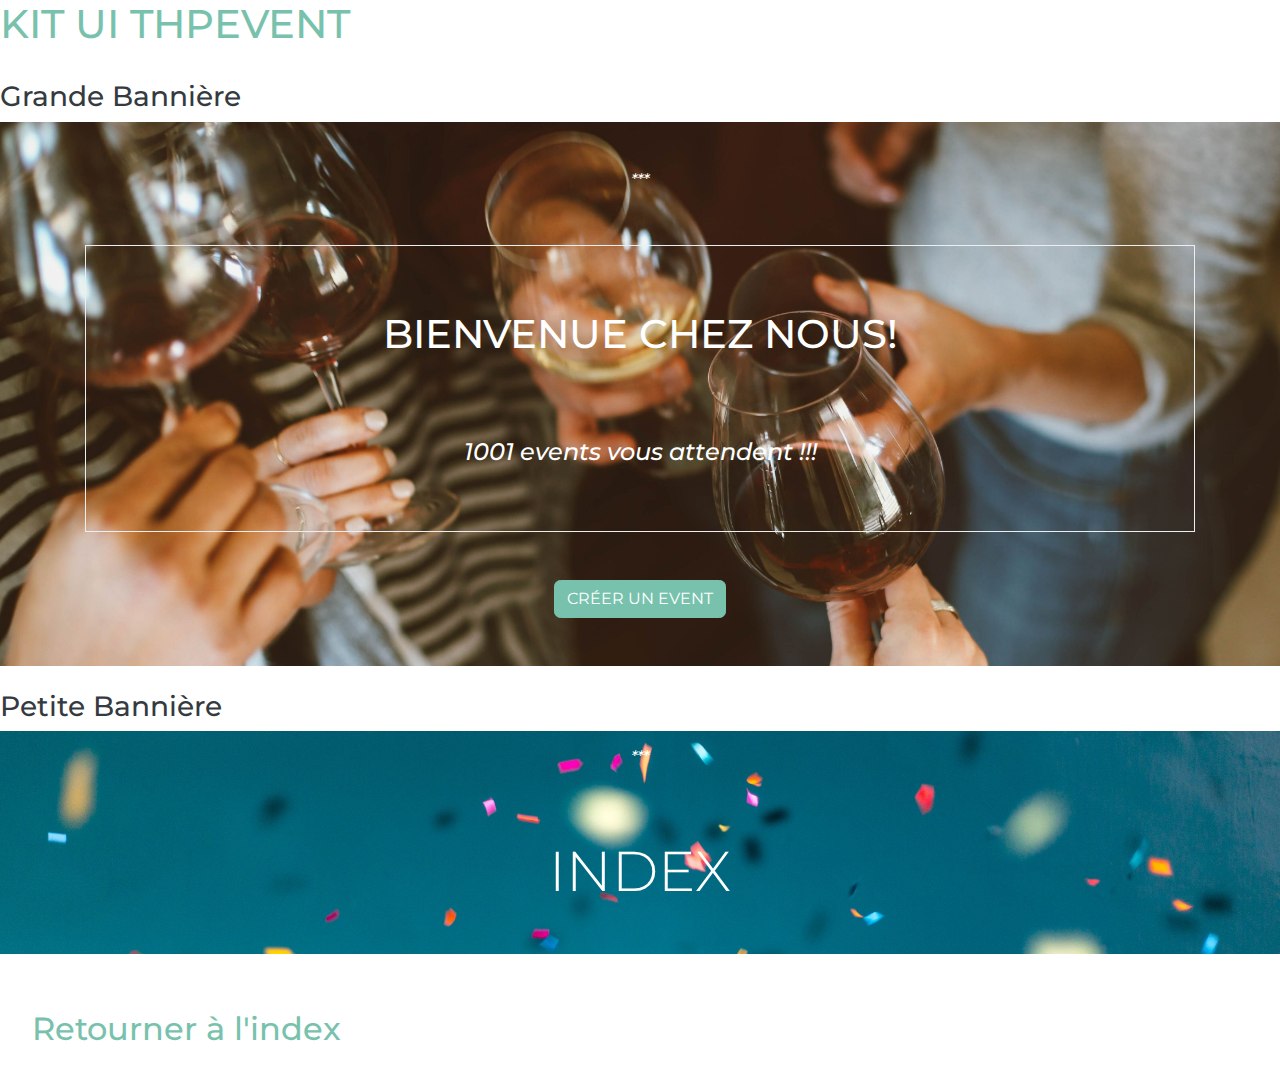
==== commit 4a9e4cd7: "ajout ressource" ====
--- a/banner.html
+++ b/banner.html
@@ -32,6 +32,10 @@
     </div> 
  </div>
 
+  </br></br>
+  <a class="h2 text-primary ml-3" href="index.html"><i class="fas fa-arrow-left text-primary ml-3 fa-1x"></i>  Retourner à l'index</a>
+  </br></br>
+  
   </body> 
 <!-- Javascript de BOOTSTRAP pur faire fonctionner le drop down -->
 <script src="https://code.jquery.com/jquery-3.3.1.slim.min.js" integrity="sha384-q8i/X+965DzO0rT7abK41JStQIAqVgRVzpbzo5smXKp4YfRvH+8abtTE1Pi6jizo" crossorigin="anonymous"></script>
--- a/stylesheet/style.css
+++ b/stylesheet/style.css
@@ -58,6 +58,11 @@
   background-size: cover;
 }
 
+.avatar {
+  display: block;
+  width: 50px;
+  height: 50px;
+}
 
 body {
   margin: 0;
